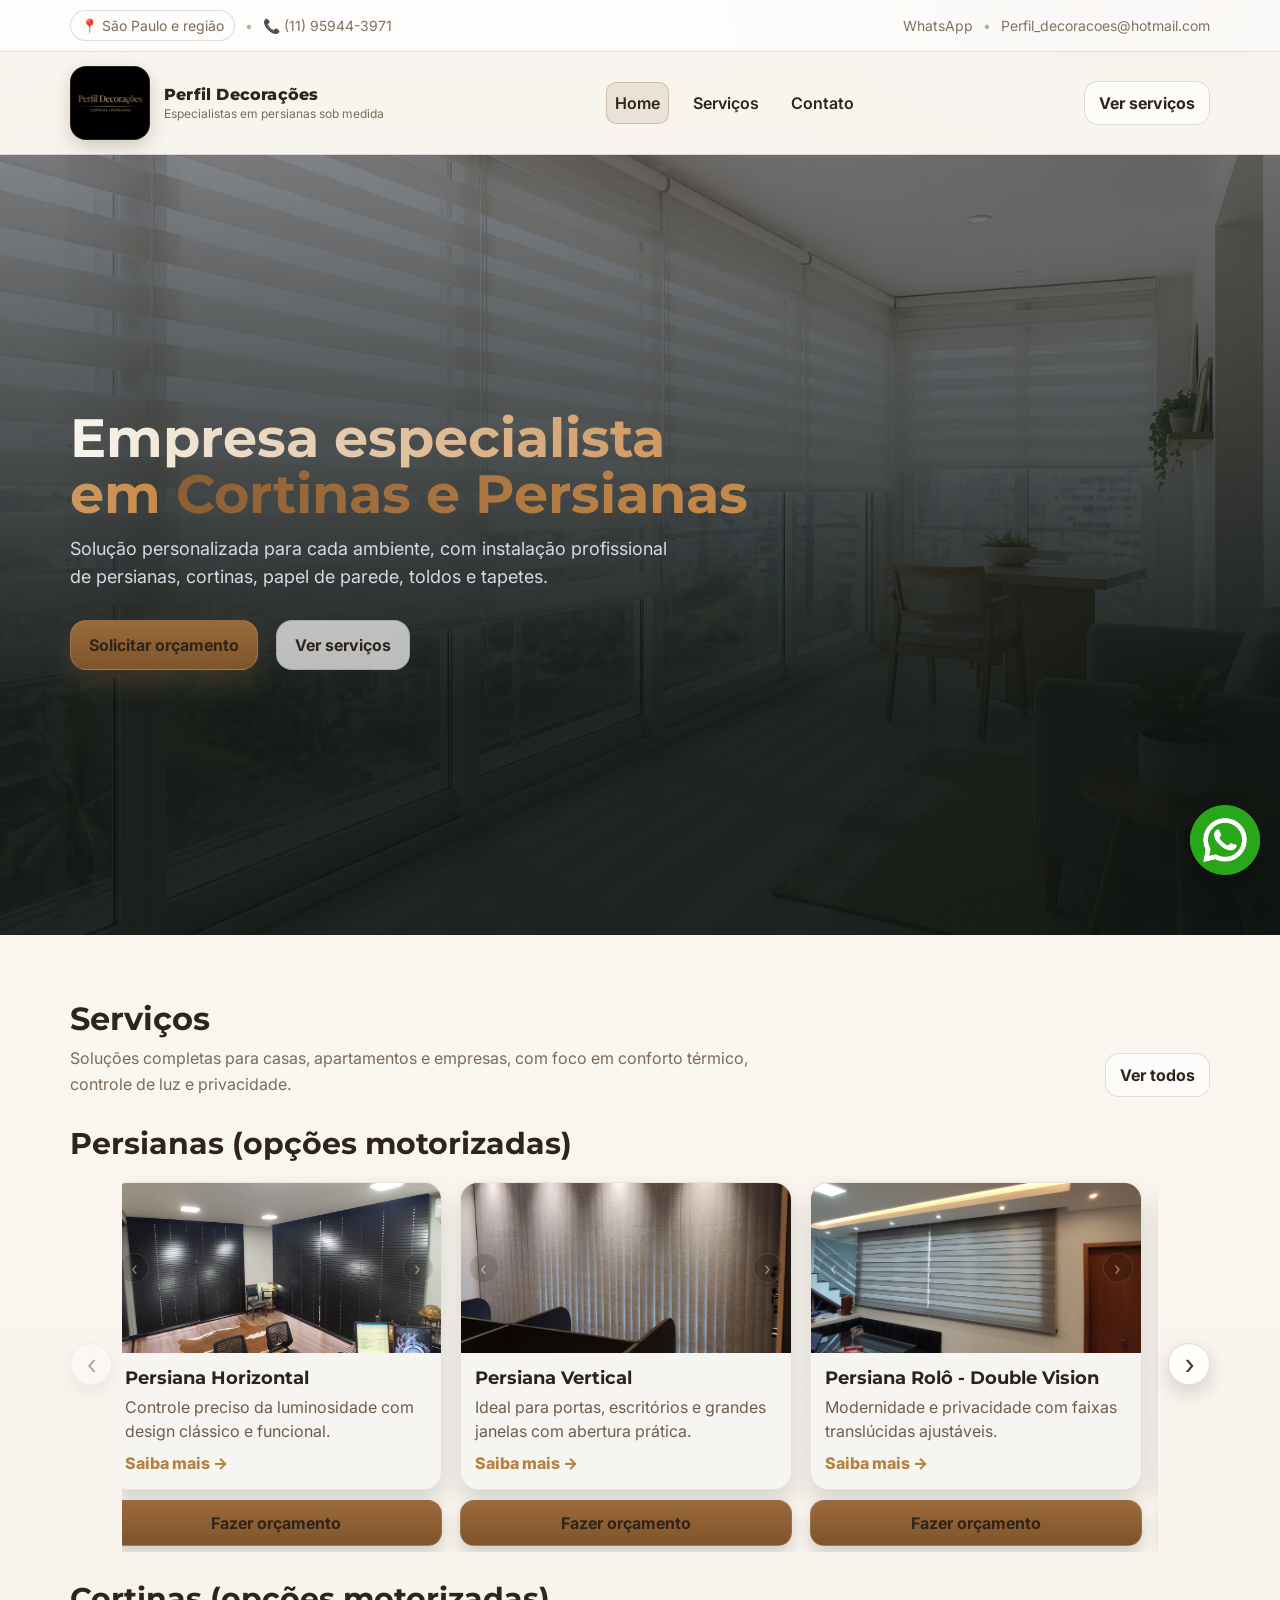
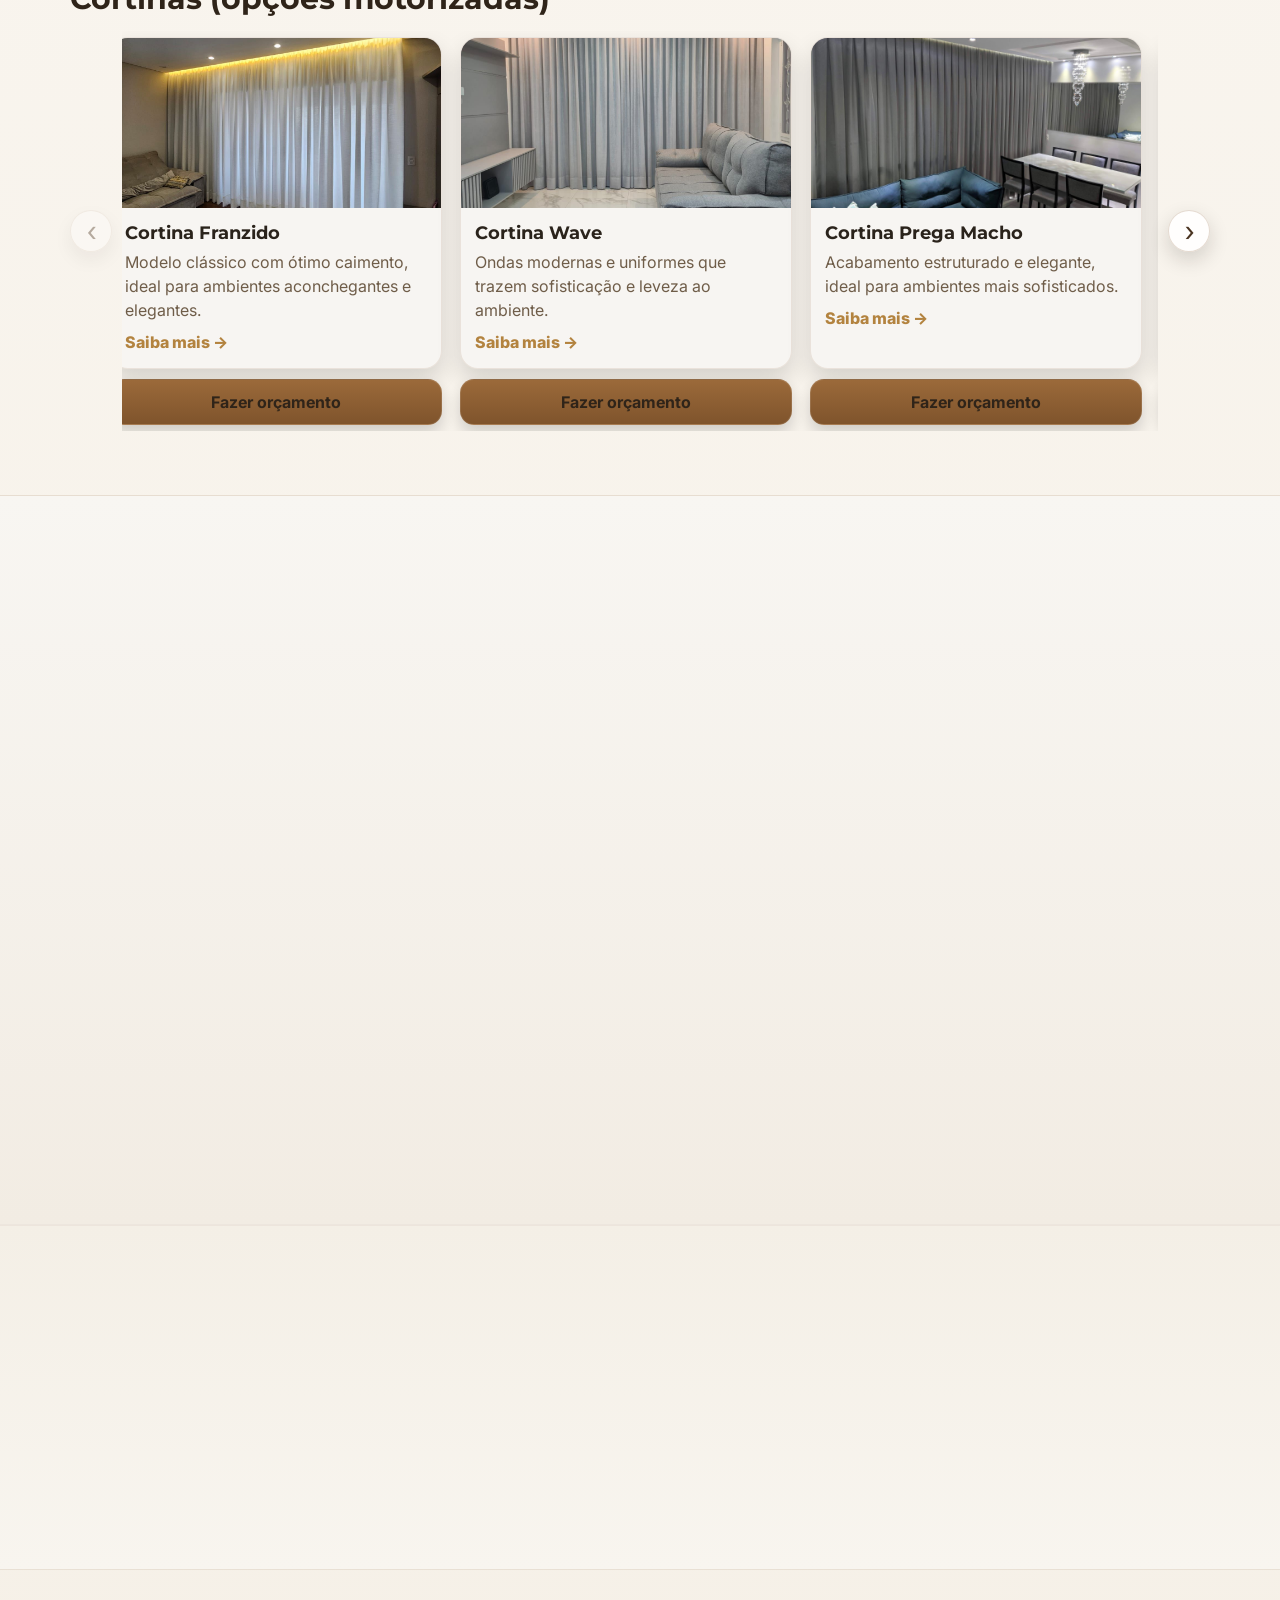
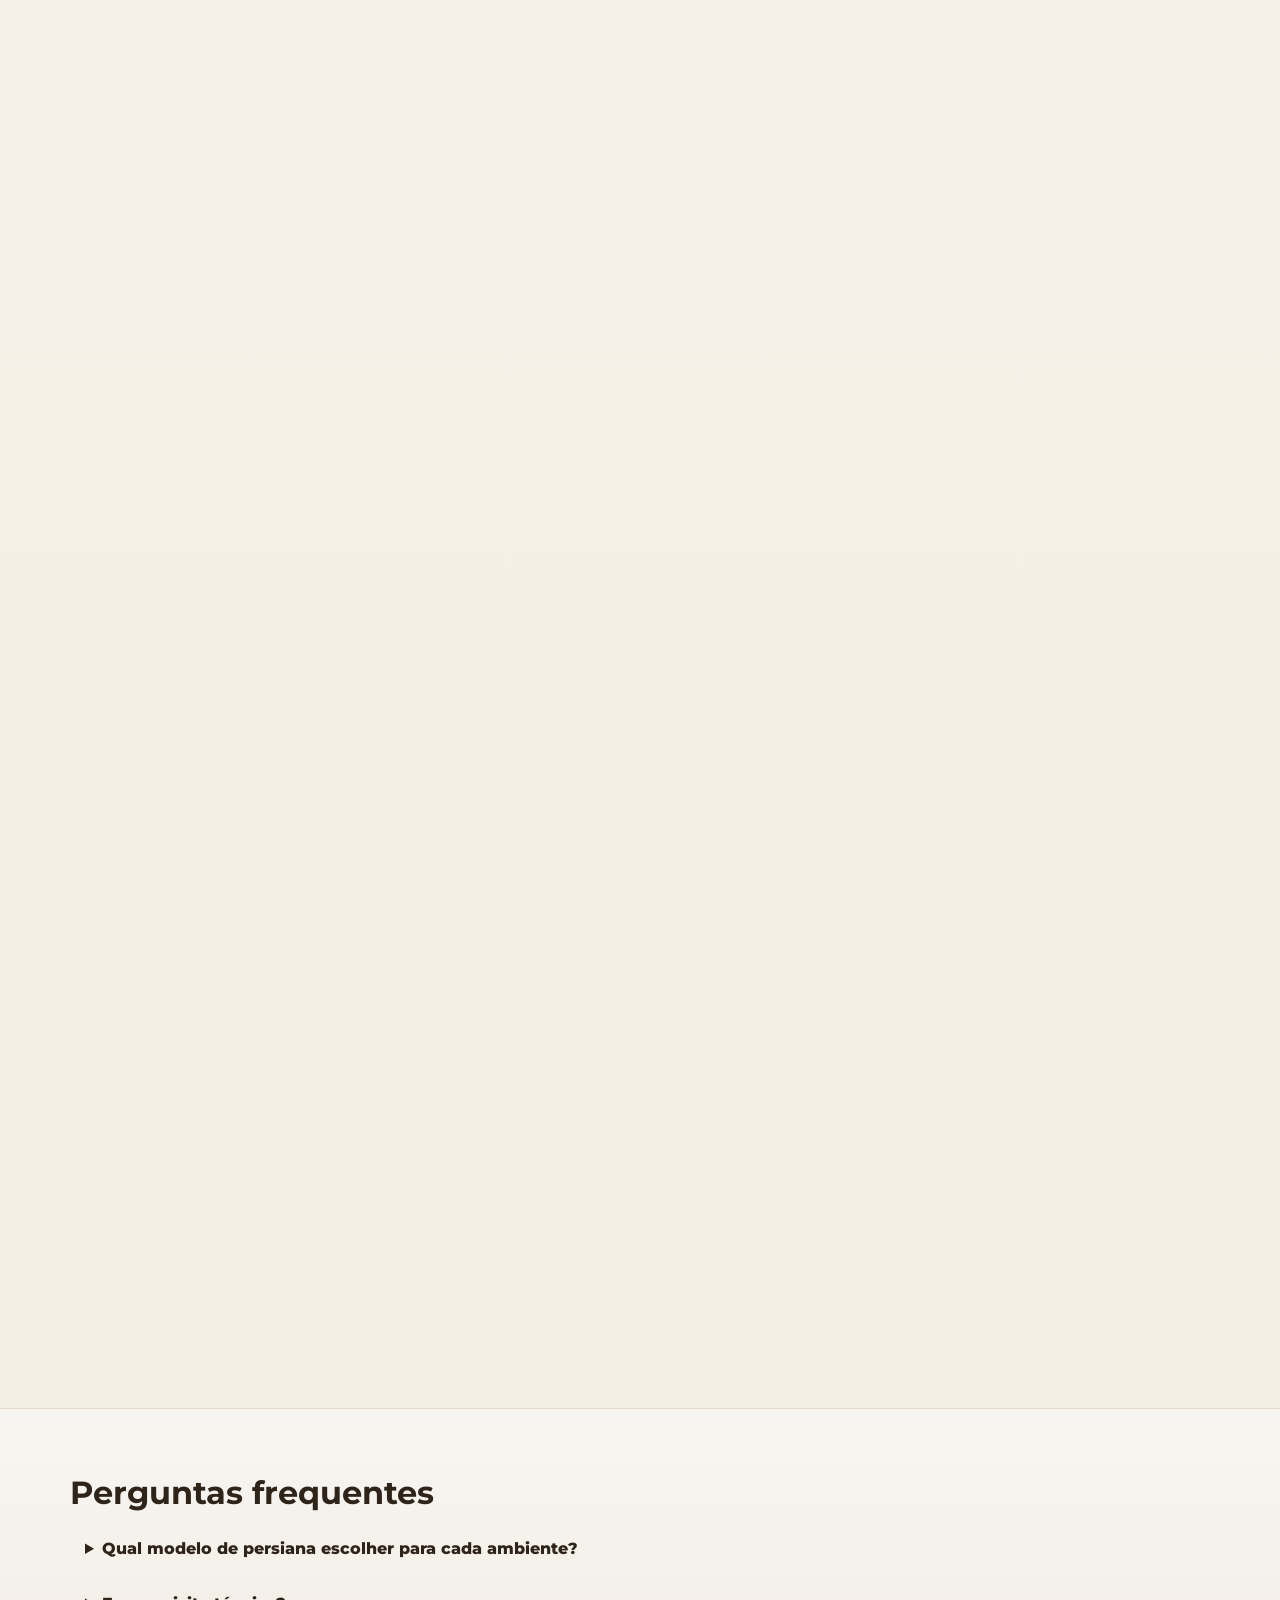
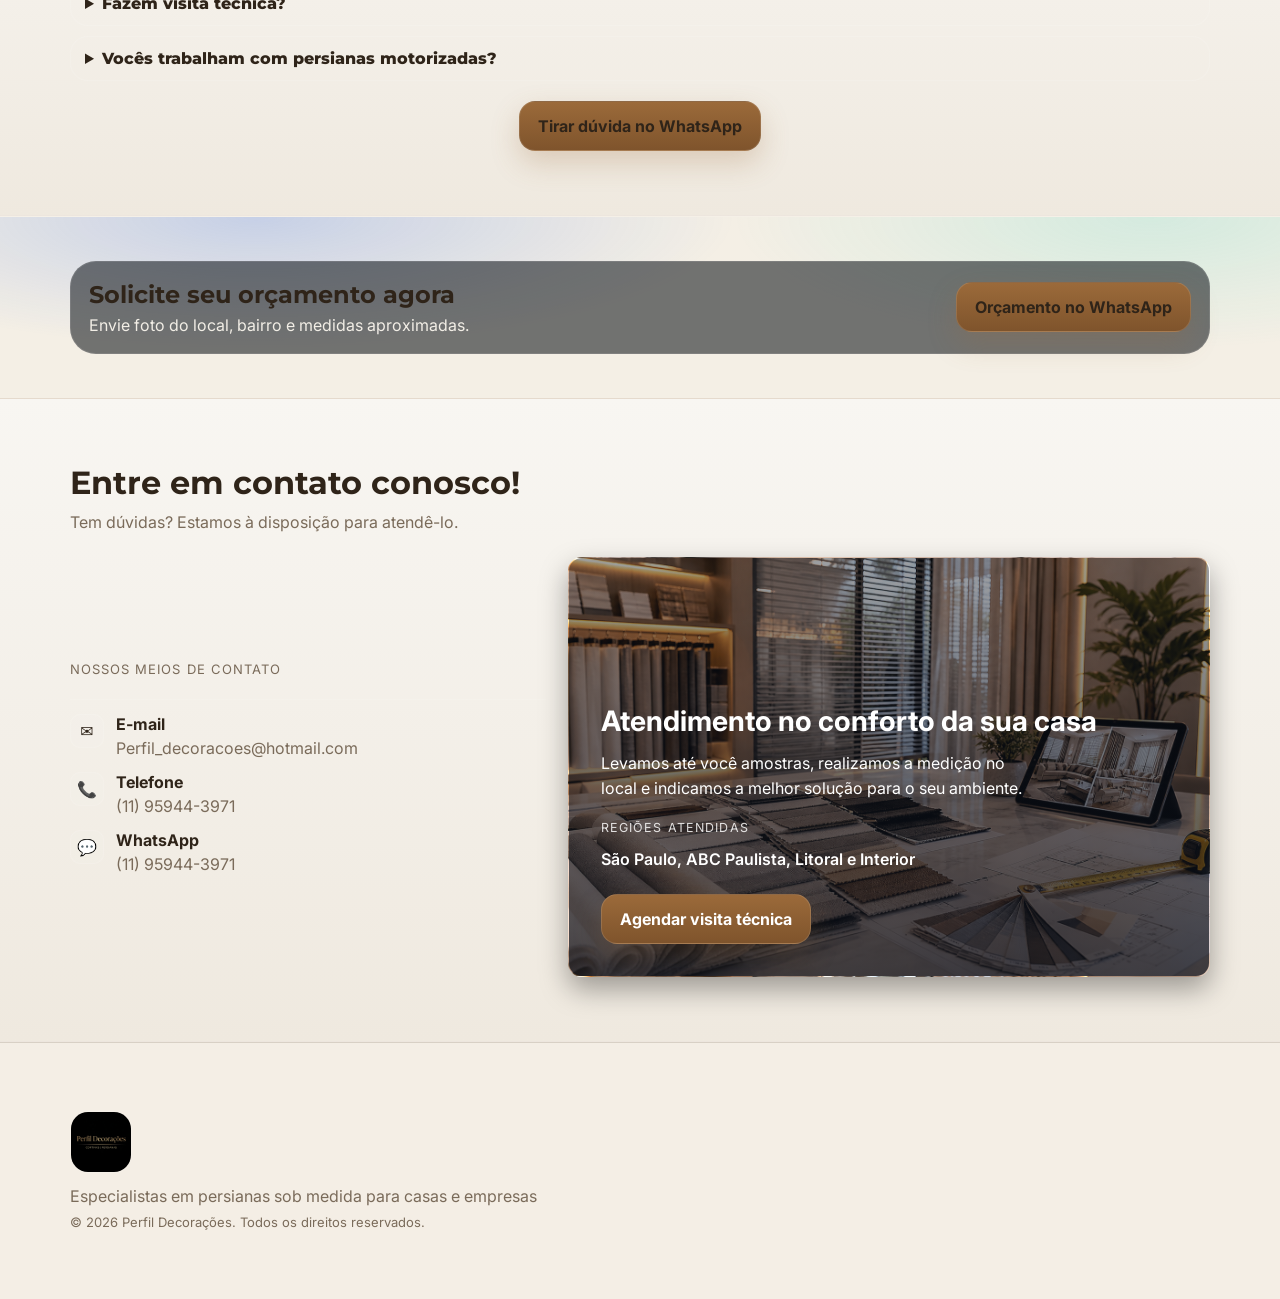
==== index.html @ 0f389e8c "dwadaw" ====
<!doctype html>
<html lang="pt-BR">
  <head>
    <meta charset="utf-8" />
    <meta name="viewport" content="width=device-width,initial-scale=1" />
    <meta
      name="description"
      content="Perfil Decorações - Persianas sob medida para residências e empresas: rolô, romana, horizontal, painel e blackout."
    />
    <title>Perfil Decorações | Especialistas em persianas sob medida</title>

    <link rel="preconnect" href="https://fonts.googleapis.com" />
    <link rel="preconnect" href="https://fonts.gstatic.com" crossorigin />
    <link
      href="https://fonts.googleapis.com/css2?family=Inter:wght@400;500;600;700&amp;family=Montserrat:wght@600;700;800&amp;display=swap"
      rel="stylesheet"
    />

    <link rel="stylesheet" href="css/style.css" />
    <script defer src="js/main.js"></script>

    <!-- Google Tag Manager -->
    <script>
      (function (w, d, s, l, i) {
        w[l] = w[l] || [];
        w[l].push({ 'gtm.start': new Date().getTime(), event: 'gtm.js' });
        var f = d.getElementsByTagName(s)[0],
          j = d.createElement(s),
          dl = l != 'dataLayer' ? '&l=' + l : '';
        j.async = true;
        j.src = 'https://www.googletagmanager.com/gtm.js?id=' + i + dl;
        f.parentNode.insertBefore(j, f);
      })(window, document, 'script', 'dataLayer', 'GTM-PGSCNTB2');
    </script>
    <!-- End Google Tag Manager -->
  </head>

  <body>
    <!-- Google Tag Manager (noscript) -->
    <noscript
      ><iframe
        src="https://www.googletagmanager.com/ns.html?id=GTM-PGSCNTB2"
        height="0"
        width="0"
        style="display: none; visibility: hidden"
      ></iframe
    ></noscript>
    <!-- End Google Tag Manager (noscript) -->

    <!-- Top Bar -->
    <div class="topbar">
      <div class="container topbar__inner">
        <div class="topbar__left">
          <span class="pill">📍 São Paulo e região</span>
          <span class="topbar__sep">•</span>
          <a class="topbar__link" href="tel:+5511959443971">📞 (11) 95944-3971 </a>
        </div>

        <div class="topbar__right">
          <a
            class="topbar__link"
            target="_blank"
            rel="noopener"
            href="https://wa.me/5511959443971?text=Ol%C3%A1!%20Quero%20um%20or%C3%A7amento."
            >WhatsApp</a
          >
          <span class="topbar__sep">•</span>
          <a class="topbar__link" href="mailto:Perfil_decoracoes@hotmail.com"
            >Perfil_decoracoes@hotmail.com</a
          >
        </div>
      </div>
    </div>

    <!-- Header -->
    <header class="header" data-header>
      <div class="container header__inner">
        <a class="brand" href="index.html" aria-label="Perfil Decorações - Página inicial">
          <img class="brand__logo" src="img/logo.jpeg" alt="Logo Perfil Decorações" />
          <div class="brand__text">
            <span class="brand__name">Perfil Decorações</span>
            <span class="brand__tag">Especialistas em persianas sob medida</span>
          </div>
        </a>

        <nav class="nav" data-nav>
          <a class="nav__link is-active" href="index.html">Home</a>
          <a class="nav__link" href="servicos.html">Serviços</a>
          <a class="nav__link" href="contato.html">Contato</a>
        </nav>

        <div class="header__actions">
          <a class="btn btn--ghost" href="servicos.html">Ver serviços</a>

          <button
            class="menuBtn"
            data-menu-btn
            aria-label="Abrir menu"
            aria-expanded="false"
            aria-controls="mobileMenu"
          >
            <span class="menuBtn__bar"></span>
            <span class="menuBtn__bar"></span>
            <span class="menuBtn__bar"></span>
          </button>
        </div>
      </div>

      <!-- Mobile Menu -->
      <div class="mobileMenu" id="mobileMenu" data-mobile-menu>
        <div class="mobileMenu__inner container">
          <a class="mobileMenu__link is-active" href="index.html">Home</a>
          <a class="mobileMenu__link" href="servicos.html">Serviços</a>
          <a class="mobileMenu__link" href="contato.html">Contato</a>
        </div>
      </div>
    </header>

    <!-- Hero -->
    <main>
      <section class="hero" style="--hero-image: url('../img/hero.png')">
        <div class="container hero__inner">
          <div class="hero__content reveal">
            <h1 class="hero__title">
              <span class="accent-text">Empresa especialista em</span>
              <span class="accent"> Cortinas e Persianas</span>
            </h1>

            <p class="hero__subtitle">
              Solução personalizada para cada ambiente, com instalação profissional de persianas,
              cortinas, papel de parede, toldos e tapetes.
            </p>

            <div class="hero__cta">
              <a
                class="btn btn--primary btn--lg"
                target="_blank"
                rel="noopener"
                href="https://wa.me/5511959443971?text=Ol%C3%A1!%20Quero%20um%20or%C3%A7amento."
              >
                Solicitar orçamento
              </a>
              <a class="btn btn--ghost btn--lg" href="#servicos">Ver serviços</a>
            </div>
          </div>
        </div>
      </section>

      <!-- Serviços -->
      <section class="section" id="servicos">
        <div class="container">
          <div class="section__head">
            <div>
              <h2 class="section__title reveal">Serviços</h2>
              <p class="section__subtitle reveal">
                Soluções completas para casas, apartamentos e empresas, com foco em conforto
                térmico, controle de luz e privacidade.
              </p>
            </div>
            <a class="btn btn--ghost reveal" href="servicos.html">Ver todos</a>
          </div>

          <div class="servicesShowcase">
            <div class="serviceCarousel reveal" data-carousel>
              <div class="serviceCarousel__head">
                <h3 class="serviceCarousel__title">Persianas (opções motorizadas)</h3>
              </div>

              <div class="serviceCarousel__frame">
                <button
                  class="serviceCarousel__nav is-prev"
                  type="button"
                  data-carousel-prev
                  aria-label="Ver persiana anterior"
                >
                  ‹
                </button>

                <div class="serviceCarousel__viewport" data-carousel-viewport>
                  <div class="serviceCarousel__track" data-carousel-track>
                    <article class="serviceSlide">
                      <a class="serviceCard" href="servicos.html#horizontal">
                        <div
                          class="serviceCard__media serviceCard__media--switch"
                          data-service-media
                        >
                          <img
                            class="serviceCard__img is-active"
                            src="img/persiana/persiana_fechada_1.jpeg"
                            alt="Persiana Horizontal"
                            loading="lazy"
                          />
                          <img
                            class="serviceCard__img"
                            src="img/persiana/persiana_aberta_1.jpeg"
                            alt="Persiana Horizontal aberta"
                            loading="lazy"
                          />
                          <span
                            class="serviceCard__arrow is-prev"
                            data-service-prev
                            role="button"
                            tabindex="0"
                            >‹</span
                          >
                          <span
                            class="serviceCard__arrow is-next"
                            data-service-next
                            role="button"
                            tabindex="0"
                            >›</span
                          >
                        </div>
                        <div class="serviceCard__body">
                          <h3>Persiana Horizontal</h3>
                          <p>Controle preciso da luminosidade com design clássico e funcional.</p>
                          <span class="serviceCard__cta">Saiba mais →</span>
                        </div>
                      </a>
                      <a
                        rel="noopener"
                        class="btn btn--primary serviceCard__budget"
                        target="_blank"
                        href="https://wa.me/5511959443971"
                      >
                        Fazer orçamento
                      </a>
                    </article>
                    <article class="serviceSlide">
                      <a class="serviceCard" href="servicos.html#vertical">
                        <div
                          class="serviceCard__media serviceCard__media--switch"
                          data-service-media
                        >
                          <img
                            class="serviceCard__img is-active"
                            src="img/persiana/persiana_fechada_2.jpeg"
                            alt="Persiana Vertical"
                            loading="lazy"
                          />
                          <img
                            class="serviceCard__img"
                            src="img/persiana/persiana_aberta_2.jpeg"
                            alt="Persiana Vertical aberta"
                            loading="lazy"
                          />
                          <span
                            class="serviceCard__arrow is-prev"
                            data-service-prev
                            role="button"
                            tabindex="0"
                            >‹</span
                          >
                          <span
                            class="serviceCard__arrow is-next"
                            data-service-next
                            role="button"
                            tabindex="0"
                            >›</span
                          >
                        </div>
                        <div class="serviceCard__body">
                          <h3>Persiana Vertical</h3>
                          <p>
                            Ideal para portas, escritórios e grandes janelas com abertura prática.
                          </p>
                          <span class="serviceCard__cta">Saiba mais →</span>
                        </div>
                      </a>
                      <a
                        rel="noopener"
                        class="btn btn--primary serviceCard__budget"
                        target="_blank"
                        href="https://wa.me/5511959443971"
                      >
                        Fazer orçamento
                      </a>
                    </article>
                    <article class="serviceSlide">
                      <a class="serviceCard" href="servicos.html#doublevision">
                        <div
                          class="serviceCard__media serviceCard__media--switch"
                          data-service-media
                        >
                          <img
                            class="serviceCard__img is-active"
                            src="img/persiana/persiana_fechada_3.jpeg"
                            alt="Persiana Rolô Double Vision"
                            loading="lazy"
                          />
                          <img
                            class="serviceCard__img"
                            src="img/persiana/persiana_aberta_3.jpeg"
                            alt="Persiana Rolô Double Vision aberta"
                            loading="lazy"
                          />
                          <span
                            class="serviceCard__arrow is-prev"
                            data-service-prev
                            role="button"
                            tabindex="0"
                            >‹</span
                          >
                          <span
                            class="serviceCard__arrow is-next"
                            data-service-next
                            role="button"
                            tabindex="0"
                            >›</span
                          >
                        </div>
                        <div class="serviceCard__body">
                          <h3>Persiana Rolô - Double Vision</h3>
                          <p>Modernidade e privacidade com faixas translúcidas ajustáveis.</p>
                          <span class="serviceCard__cta">Saiba mais →</span>
                        </div>
                      </a>
                      <a
                        rel="noopener"
                        class="btn btn--primary serviceCard__budget"
                        target="_blank"
                        href="https://wa.me/5511959443971"
                      >
                        Fazer orçamento
                      </a>
                    </article>
                    <article class="serviceSlide">
                      <a class="serviceCard" href="servicos.html#painel">
                        <div
                          class="serviceCard__media serviceCard__media--switch"
                          data-service-media
                        >
                          <img
                            class="serviceCard__img is-active"
                            src="img/persiana/persiana_fechada_4.jpeg"
                            alt="Persiana Painel"
                            loading="lazy"
                          />
                          <img
                            class="serviceCard__img"
                            src="img/persiana/persiana_aberta_4.jpeg"
                            alt="Persiana Painel aberta"
                            loading="lazy"
                          />
                          <span
                            class="serviceCard__arrow is-prev"
                            data-service-prev
                            role="button"
                            tabindex="0"
                            >‹</span
                          >
                          <span
                            class="serviceCard__arrow is-next"
                            data-service-next
                            role="button"
                            tabindex="0"
                            >›</span
                          >
                        </div>
                        <div class="serviceCard__body">
                          <h3>Persianas Painel</h3>
                          <p>Solução elegante para portas de vidro e ambientes amplos.</p>
                          <span class="serviceCard__cta">Saiba mais →</span>
                        </div>
                      </a>
                      <a
                        rel="noopener"
                        class="btn btn--primary serviceCard__budget"
                        target="_blank"
                        href="https://wa.me/5511959443971"
                      >
                        Fazer orçamento
                      </a>
                    </article>
                    <article class="serviceSlide">
                      <a class="serviceCard" href="servicos.html#romana">
                        <div
                          class="serviceCard__media serviceCard__media--switch"
                          data-service-media
                        >
                          <img
                            class="serviceCard__img is-active"
                            src="img/persiana/persiana_fechada_5.jpeg"
                            alt="Persiana Romana"
                            loading="lazy"
                          />
                          <img
                            class="serviceCard__img"
                            src="img/persiana/persiana_aberta_5.jpeg"
                            alt="Persiana Romana aberta"
                            loading="lazy"
                          />
                          <span
                            class="serviceCard__arrow is-prev"
                            data-service-prev
                            role="button"
                            tabindex="0"
                            >‹</span
                          >
                          <span
                            class="serviceCard__arrow is-next"
                            data-service-next
                            role="button"
                            tabindex="0"
                            >›</span
                          >
                        </div>
                        <div class="serviceCard__body">
                          <h3>Persiana Romana</h3>
                          <p>Sofisticação e acabamento refinado para salas e quartos.</p>
                          <span class="serviceCard__cta">Saiba mais →</span>
                        </div>
                      </a>
                      <a
                        rel="noopener"
                        class="btn btn--primary serviceCard__budget"
                        target="_blank"
                        href="https://wa.me/5511959443971"
                      >
                        Fazer orçamento
                      </a>
                    </article>
                    <article class="serviceSlide">
                      <a class="serviceCard" href="servicos.html#translucida">
                        <div
                          class="serviceCard__media serviceCard__media--switch"
                          data-service-media
                        >
                          <img
                            class="serviceCard__img is-active"
                            src="img/persiana/persiana_fechada_6.jpeg"
                            alt="Persiana Rolô Translúcida"
                            loading="lazy"
                          />
                          <img
                            class="serviceCard__img"
                            src="img/persiana/persiana_aberta_6.jpeg"
                            alt="Persiana Rolô Translúcida aberta"
                            loading="lazy"
                          />
                          <span
                            class="serviceCard__arrow is-prev"
                            data-service-prev
                            role="button"
                            tabindex="0"
                            >‹</span
                          >
                          <span
                            class="serviceCard__arrow is-next"
                            data-service-next
                            role="button"
                            tabindex="0"
                            >›</span
                          >
                        </div>
                        <div class="serviceCard__body">
                          <h3>Persianas Rolô Translúcida</h3>
                          <p>Entrada suave de luz natural com conforto e proteção visual.</p>
                          <span class="serviceCard__cta">Saiba mais →</span>
                        </div>
                      </a>
                      <a
                        rel="noopener"
                        class="btn btn--primary serviceCard__budget"
                        target="_blank"
                        href="https://wa.me/5511959443971"
                      >
                        Fazer orçamento
                      </a>
                    </article>
                  </div>
                </div>

                <button
                  class="serviceCarousel__nav is-next"
                  type="button"
                  data-carousel-next
                  aria-label="Ver próxima persiana"
                >
                  ›
                </button>
              </div>
            </div>

            <div class="serviceCarousel reveal" data-carousel>
              <div class="serviceCarousel__head">
                <h3 class="serviceCarousel__title">Cortinas (opções motorizadas)</h3>
              </div>

              <div class="serviceCarousel__frame">
                <button
                  class="serviceCarousel__nav is-prev"
                  type="button"
                  data-carousel-prev
                  aria-label="Ver cortina anterior"
                >
                  ‹
                </button>

                <div class="serviceCarousel__viewport" data-carousel-viewport>
                  <div class="serviceCarousel__track" data-carousel-track>
                    <!-- FRANZIDO -->
                    <article class="serviceSlide">
                      <a class="serviceCard" href="servicos.html#franzido">
                        <div
                          class="serviceCard__media serviceCard__media--switch"
                          data-service-media
                        >
                          <img
                            class="serviceCard__img is-active"
                            src="img/cortinas/cortina_aberta1.jpeg"
                            alt="Cortina Franzido"
                            loading="lazy"
                          />
                          <img
                            class="serviceCard__img"
                            src="img/cortinas/cortina_fechada1.jpeg"
                            alt="Cortina Franzido fechada"
                            loading="lazy"
                          />
                        </div>
                        <div class="serviceCard__body">
                          <h3>Cortina Franzido</h3>
                          <p>
                            Modelo clássico com ótimo caimento, ideal para ambientes aconchegantes e
                            elegantes.
                          </p>
                          <span class="serviceCard__cta">Saiba mais →</span>
                        </div>
                      </a>
                      <a
                        rel="noopener"
                        class="btn btn--primary serviceCard__budget"
                        target="_blank"
                        href="https://wa.me/5511959443971"
                      >
                        Fazer orçamento
                      </a>
                    </article>

                    <!-- WAVE -->
                    <article class="serviceSlide">
                      <a class="serviceCard" href="servicos.html#wave">
                        <div
                          class="serviceCard__media serviceCard__media--switch"
                          data-service-media
                        >
                          <img
                            class="serviceCard__img is-active"
                            src="img/cortinas/cortina_aberta2.jpeg"
                            alt="Cortina Wave"
                            loading="lazy"
                          />
                          <img
                            class="serviceCard__img"
                            src="img/cortinas/cortina_fechada2.jpeg"
                            alt="Cortina Wave fechada"
                            loading="lazy"
                          />
                        </div>
                        <div class="serviceCard__body">
                          <h3>Cortina Wave</h3>
                          <p>
                            Ondas modernas e uniformes que trazem sofisticação e leveza ao ambiente.
                          </p>
                          <span class="serviceCard__cta">Saiba mais →</span>
                        </div>
                      </a>
                      <a
                        rel="noopener"
                        class="btn btn--primary serviceCard__budget"
                        target="_blank"
                        href="https://wa.me/5511959443971"
                      >
                        Fazer orçamento
                      </a>
                    </article>

                    <!-- PREGA MACHO -->
                    <article class="serviceSlide">
                      <a class="serviceCard" href="servicos.html#prega-macho">
                        <div
                          class="serviceCard__media serviceCard__media--switch"
                          data-service-media
                        >
                          <img
                            class="serviceCard__img is-active"
                            src="img/cortinas/cortina_aberta3.jpeg"
                            alt="Cortina Prega Macho"
                            loading="lazy"
                          />
                          <img
                            class="serviceCard__img"
                            src="img/cortinas/cortina_fechada3.jpeg"
                            alt="Cortina Prega Macho fechada"
                            loading="lazy"
                          />
                        </div>
                        <div class="serviceCard__body">
                          <h3>Cortina Prega Macho</h3>
                          <p>
                            Acabamento estruturado e elegante, ideal para ambientes mais
                            sofisticados.
                          </p>
                          <span class="serviceCard__cta">Saiba mais →</span>
                        </div>
                      </a>
                      <a
                        rel="noopener"
                        class="btn btn--primary serviceCard__budget"
                        target="_blank"
                        href="https://wa.me/5511959443971"
                      >
                        Fazer orçamento
                      </a>
                    </article>

                    <!-- VARÃO -->
                    <article class="serviceSlide">
                      <a class="serviceCard" href="servicos.html#varao">
                        <div
                          class="serviceCard__media serviceCard__media--switch"
                          data-service-media
                        >
                          <img
                            class="serviceCard__img is-active"
                            src="img/cortinas/cortina_aberta4.jpeg"
                            alt="Cortina Varão"
                            loading="lazy"
                          />
                          <img
                            class="serviceCard__img"
                            src="img/cortinas/cortina_fechada4.jpeg"
                            alt="Cortina Varão fechada"
                            loading="lazy"
                          />
                        </div>
                        <div class="serviceCard__body">
                          <h3>Cortina Varão</h3>
                          <p>
                            Praticidade e estilo com instalação simples, ideal para diversos
                            ambientes.
                          </p>
                          <span class="serviceCard__cta">Saiba mais →</span>
                        </div>
                      </a>
                      <a
                        rel="noopener"
                        class="btn btn--primary serviceCard__budget"
                        target="_blank"
                        href="https://wa.me/5511959443971"
                      >
                        Fazer orçamento
                      </a>
                    </article>
                  </div>
                </div>

                <button
                  class="serviceCarousel__nav is-next"
                  type="button"
                  data-carousel-next
                  aria-label="Ver próxima cortina"
                >
                  ›
                </button>
              </div>
            </div>
          </div>
        </div>
      </section>

      <!-- Sobre Nós -->
      <section class="section section--soft aboutUs" id="sobre">
        <div class="container">
          <div class="aboutUs__grid">
            <div class="aboutUs__text">
              <h2 class="aboutUs__title reveal">Sobre a Perfil Decorações</h2>
              <span class="aboutUs__line reveal"></span>

              <p class="aboutUs__paragraph reveal">
                A Perfil Decorações é uma empresa consolidada no mercado, com mais de 30 anos de
                experiência transformando ambientes e realizando sonhos. Ao longo dessa trajetória,
                já são mais de 12 mil clientes atendidos, sempre com foco na qualidade, bom gosto e
                satisfação em cada projeto.
              </p>
              <p class="aboutUs__paragraph reveal">
                Atuando em toda a região do ABC e Grande São Paulo, a Perfil Decorações se destaca
                por oferecer soluções completas para deixar cada espaço mais bonito, confortável e
                aconchegante. Trabalhamos com uma linha variada de produtos, incluindo persianas,
                cortinas, papel de parede e tapetes, sempre acompanhando as tendências e priorizando
                materiais de alta qualidade.
              </p>
              <p class="aboutUs__paragraph reveal">
                Mais do que decorar, nosso objetivo é valorizar cada ambiente, respeitando o estilo
                e a necessidade de cada cliente. Aqui, cada detalhe faz a diferença do atendimento
                personalizado à entrega final.
              </p>
              <p class="aboutUs__paragraph reveal">
                Perfil Decorações: transformando ambientes e criando espaços que acolhem.
              </p>
              <div class="aboutUs__badges reveal">
                <span class="aboutUs__badge">✔ Atendimento Especializado</span>
                <span class="aboutUs__badge">✔ Instalação Profissional</span>
                <span class="aboutUs__badge">✔ Sob Medida</span>
                <span class="aboutUs__badge">✔ Alta Durabilidade</span>
              </div>
            </div>

            <div class="aboutUs__mediaWrap reveal reveal--right">
              <img
                class="aboutUs__media"
                src="img/sobre-nos.png"
                alt="Ambiente sofisticado com persianas sob medida"
                loading="lazy"
              />
            </div>
          </div>
        </div>
      </section>

      <!-- Faixa de métricas -->
      <section class="section metricsBand">
        <div class="container">
          <div class="metricsBand__grid">
            <article class="metricCard reveal">
              <span class="metricCard__icon" aria-hidden="true">👥</span>
              <strong class="metricCard__value" data-count="12000">+0</strong>
              <p class="metricCard__label">Clientes Atendidos</p>
            </article>

            <article class="metricCard reveal">
              <span class="metricCard__icon" aria-hidden="true">🏅</span>
              <strong class="metricCard__value" data-count="30">+0</strong>
              <p class="metricCard__label">Anos no Mercado</p>
            </article>

            <article class="metricCard reveal">
              <span class="metricCard__icon" aria-hidden="true">📍</span>
              <strong class="metricCard__value" data-count="4">+0</strong>
              <p class="metricCard__label">Regiões Atendidas</p>
              <small class="metricCard__legend"
                >ABC Paulista • São Paulo • Litoral • Interior</small
              >
            </article>

            <article class="metricCard reveal">
              <span class="metricCard__icon" aria-hidden="true">⭐</span>
              <strong class="metricCard__value" data-count="100" data-suffix="%">+0%</strong>
              <p class="metricCard__label">Foco na Satisfação</p>
            </article>
          </div>
        </div>
      </section>

      <!-- Projetos (preview) -->
      <div class="otherServicesWrap reveal">
        <span class="otherServicesWrap__divider" aria-hidden="true"></span>

        <div class="otherServices otherServices--premium">
          <h3 class="otherServices__title">Nossos serviços</h3>

          <p class="otherServices__text">
            Soluções completas e sob medida para transformar seu ambiente com elegância e
            funcionalidade.
          </p>

          <div class="otherServices__grid otherServices__grid--cards">
            <article class="otherServiceCard">
              <span class="otherServiceCard__icon">🪟</span>
              <h4 class="otherServiceCard__title">Persianas</h4>
              <p class="otherServiceCard__desc">
                Controle de luz e privacidade com opções modernas e motorizadas.
              </p>
            </article>

            <article class="otherServiceCard">
              <span class="otherServiceCard__icon">🛋️</span>
              <h4 class="otherServiceCard__title">Cortinas</h4>
              <p class="otherServiceCard__desc">
                Sofisticação e conforto com modelos sob medida para cada ambiente.
              </p>
            </article>

            <article class="otherServiceCard">
              <span class="otherServiceCard__icon">🧶</span>
              <h4 class="otherServiceCard__title">Tapetes</h4>
              <p class="otherServiceCard__desc">
                Toque final de aconchego e estilo para salas e quartos.
              </p>
            </article>

            <article class="otherServiceCard">
              <span class="otherServiceCard__icon">🧱</span>
              <h4 class="otherServiceCard__title">Papel de parede</h4>
              <p class="otherServiceCard__desc">
                Acabamento sofisticado com instalação profissional.
              </p>
            </article>

            <article class="otherServiceCard">
              <span class="otherServiceCard__icon">🛏️</span>
              <h4 class="otherServiceCard__title">Cabeceiras</h4>
              <p class="otherServiceCard__desc">
                Design personalizado para quartos mais elegantes e confortáveis.
              </p>
            </article>

            <article class="otherServiceCard">
              <span class="otherServiceCard__icon">☀️</span>
              <h4 class="otherServiceCard__title">Toldos</h4>
              <p class="otherServiceCard__desc">
                Proteção solar com instalação profissional e alta durabilidade.
              </p>
            </article>
          </div>

          <a
            class="btn btn--primary otherServices__cta"
            target="_blank"
            rel="noopener"
            href="https://wa.me/5511959443971?text=Ol%C3%A1!%20Quero%20uma%20proposta."
          >
            Solicitar orçamento
          </a>
        </div>
      </div>

      <!-- Diferenciais -->
      <section class="section">
        <div class="container">
          <div class="split">
            <div class="split__left reveal">
              <h2 class="section__title">Por que escolher a Perfil Decorações?</h2>
              <p class="section__subtitle">
                Cada projeto é pensado para conforto, estética e funcionalidade, com medição técnica
                e instalação profissional.
              </p>

              <div class="checks">
                <div class="check">✔ Projeto sob medida</div>
                <div class="check">✔ Tecidos e materiais de alta durabilidade</div>
                <div class="check">✔ Acionamento manual ou motorizado</div>
                <div class="check">✔ Instalação especializada</div>
                <div class="check">✔ Acabamento e limpeza pós-obra</div>
              </div>

              <div class="ctaRow">
                <a
                  class="btn btn--primary"
                  target="_blank"
                  rel="noopener"
                  href="https://wa.me/5511959443971?text=Ol%C3%A1!%20Quero%20um%20or%C3%A7amento."
                >
                  Pedir orçamento
                </a>
                <a class="btn btn--ghost" href="contato.html">Falar com especialista</a>
              </div>
            </div>

            <div class="split__right reveal">
              <div class="infoCard">
                <h3 class="infoCard__title">Atendimento técnico</h3>
                <p class="infoCard__text">
                  Orientação sobre modelo, tecido, nível de luminosidade e melhor solução para cada
                  ambiente.
                </p>
                <div class="infoCard__grid">
                  <div class="mini">
                    <span class="mini__k">Prazo</span>
                    <span class="mini__v">Conforme projeto</span>
                  </div>
                  <div class="mini">
                    <span class="mini__k">Orçamento</span>
                    <span class="mini__v">Sem compromisso</span>
                  </div>
                  <div class="mini">
                    <span class="mini__k">Região</span>
                    <span class="mini__v">SP</span>
                  </div>
                  <div class="mini">
                    <span class="mini__k">Contato</span>
                    <span class="mini__v">WhatsApp rápido</span>
                  </div>
                </div>
              </div>

              <div class="testimonial reveal">
                <p class="testimonial__quote">
                  “A instalação ficou impecável e a casa ficou muito mais elegante. Recomendo!”
                </p>
                <span class="testimonial__who">Cliente • Projeto residencial</span>
              </div>
            </div>
          </div>
        </div>
      </section>

      <!-- FAQ -->
      <section class="section section--soft">
        <div class="container">
          <h2 class="section__title reveal">Perguntas frequentes</h2>

          <div class="faq">
            <details class="faq__item reveal">
              <summary>Qual modelo de persiana escolher para cada ambiente?</summary>
              <p>
                Depende da necessidade: blackout para quartos, tela solar para salas e modelos
                laváveis para cozinhas. Nós ajudamos na escolha ideal.
              </p>
            </details>

            <details class="faq__item reveal">
              <summary>Fazem visita técnica?</summary>
              <p>
                Sim. A visita técnica ajuda a confirmar medidas, checar estrutura e definir a
                solução ideal.
              </p>
            </details>

            <details class="faq__item reveal">
              <summary>Vocês trabalham com persianas motorizadas?</summary>
              <p>
                Sim. Trabalhamos com opções motorizadas e integração com controle remoto e automação
                residencial.
              </p>
            </details>
          </div>

          <div class="center reveal">
            <a
              class="btn btn--primary btn--lg"
              target="_blank"
              rel="noopener"
              href="https://api.whatsapp.com/send/?phone=5511959443971&amp;text=Ol%C3%A1%21+Tenho+uma+d%C3%BAvida.&amp;type=phone_number&amp;app_absent=0"
            >
              Tirar dúvida no WhatsApp
            </a>
          </div>
        </div>
      </section>

      <!-- CTA final -->
      <section class="ctaBand">
        <div class="container ctaBand__inner reveal">
          <div>
            <h2 class="ctaBand__title">Solicite seu orçamento agora</h2>
            <p class="ctaBand__text">Envie foto do local, bairro e medidas aproximadas.</p>
          </div>
          <a
            class="btn btn--primary btn--lg"
            target="_blank"
            rel="noopener"
            href="https://wa.me/5511959443971?text=Ol%C3%A1!%20Quero%20um%20or%C3%A7amento."
          >
            Orçamento no WhatsApp
          </a>
        </div>
      </section>
    </main>

    <!-- Maps -->
    <section class="section section--soft" id="localizacao">
      <div class="container">
        <div class="section__head">
          <div>
            <h2 class="section__title reveal">Entre em contato conosco!</h2>
            <p class="section__subtitle reveal">
              Tem dúvidas? Estamos à disposição para atendê-lo.
            </p>
          </div>
        </div>

        <div class="contactMap">
          <!-- LADO ESQUERDO (informações) -->
          <div class="contactInfo reveal">
            <div class="contactInfo__top">Nossos meios de contato</div>

            <div class="contactInfo__list">
              <div class="contactRow">
                <div class="contactRow__icon" aria-hidden="true">✉️</div>
                <div class="contactRow__text">
                  <div class="contactRow__title">E-mail</div>
                  <a class="contactRow__link" href="mailto:Perfil_decoracoes@hotmail.com">
                    Perfil_decoracoes@hotmail.com
                  </a>
                </div>
              </div>

              <div class="contactRow">
                <div class="contactRow__icon" aria-hidden="true">📞</div>
                <div class="contactRow__text">
                  <div class="contactRow__title">Telefone</div>
                  <a class="contactRow__link" href="tel:+5511959443971">(11) 95944-3971 </a>
                </div>
              </div>

              <div class="contactRow">
                <div class="contactRow__icon" aria-hidden="true">💬</div>
                <div class="contactRow__text">
                  <div class="contactRow__title">WhatsApp</div>
                  <a
                    class="contactRow__link"
                    target="_blank"
                    rel="noopener"
                    href="https://wa.me/5511959443971?text=Ol%C3%A1!%20Quero%20um%20or%C3%A7amento."
                  >
                    (11) 95944-3971
                  </a>
                </div>
              </div>
            </div>
          </div>

          <!-- LADO DIREITO (atendimento em domicílio) -->
          <div
            class="serviceAreaCard reveal"
            style="--service-area-image: url('../img/contato.png')"
          >
            <div class="serviceAreaCard__overlay"></div>
            <div class="serviceAreaCard__content">
              <h3 class="serviceAreaCard__title">Atendimento no conforto da sua casa</h3>
              <p class="serviceAreaCard__description">
                Levamos até você amostras, realizamos a medição no local e indicamos a melhor
                solução para o seu ambiente.
              </p>
              <div class="serviceAreaCard__regionsLabel">Regiões atendidas</div>
              <p class="serviceAreaCard__regions">São Paulo, ABC Paulista, Litoral e Interior</p>
              <a
                class="btn btn--primary btn--lg serviceAreaCard__button"
                target="_blank"
                rel="noopener"
                href="https://wa.me/5511959443971?text=Ol%C3%A1!%20Quero%20agendar%20uma%20visita%20t%C3%A9cnica."
              >
                Agendar visita técnica
              </a>
            </div>
          </div>
        </div>
      </div>
    </section>

    <!-- Footer -->
    <footer class="footer">
      <div class="container footer__grid footer__inline">
        <div class="footer__brand footer__inlineLeft">
          <img class="footer__logo" src="img/logo.jpeg " alt="Logo Perfil Decorações" />
          <div class="footer__brandText">
            <p class="footer__text">Especialistas em persianas sob medida para casas e empresas</p>
            <small class="footer__copy">
              © 2026 Perfil Decorações. Todos os direitos reservados.
            </small>
          </div>
        </div>
      </div>
    </footer>

    <!-- Floating WhatsApp -->
    <a
      class="wppFloat"
      target="_blank"
      rel="noopener"
      href="https://wa.me/5511959443971"
      aria-label="WhatsApp"
    >
      <img src="img/whatsapp.png" alt="WhatsApp" class="whatsapp-icon" />
    </a>

    <!-- Lightbox -->
    <div class="lightbox" data-lightbox-root aria-hidden="true">
      <button class="lightbox__close" data-lightbox-close aria-label="Fechar">×</button>
      <img class="lightbox__img" data-lightbox-img alt="" />
      <p class="lightbox__caption" data-lightbox-caption></p>
    </div>
  </body>
</html>
---- css/style.css ----
:root {
  --bg: #f8f5ef;
  --surface: #ffffff;
  --surface-2: #f2eee6;
  --soft: #f7f3ea;
  --text: #2f2419;
  --muted: #7a6b5a;
  --line: rgba(70, 50, 32, 0.16);
  --shadow: 0 16px 40px rgba(68, 45, 22, 0.12);
  --radius: 18px;
  --radius-lg: 26px;

  /* combine com a logo (azul escuro + branco) */
  --accent: #c78b4a; /* caramelo */
  --accent-2: #8b5e34; /* marrom */
  --btn: #9b6a3a; /* marrom CTA */
  --btnHover: #7f542c;

  --fontTitle: 'Montserrat', system-ui, -apple-system, Segoe UI, Roboto, Arial, sans-serif;
  --fontBody: 'Inter', system-ui, -apple-system, Segoe UI, Roboto, Arial, sans-serif;

  --container: 1140px;
}

* {
  box-sizing: border-box;
}
html {
  scroll-behavior: smooth;
}
body {
  margin: 0;
  font-family: var(--fontBody);
  color: var(--text);
  background:
    radial-gradient(1000px 400px at 15% 10%, rgba(199, 139, 74, 0.14), transparent 60%),
    radial-gradient(800px 360px at 90% 0%, rgba(139, 94, 52, 0.1), transparent 55%),
    linear-gradient(180deg, #fbf8f3 0%, #f4eee4 70%);
  min-height: 100vh;
}

a {
  color: inherit;
  text-decoration: none;
}
img {
  max-width: 100%;
  display: block;
}
button {
  font-family: inherit;
  color: inherit;
}
.container {
  width: min(var(--container), calc(100% - 32px));
  margin-inline: auto;
}

/* Topbar */
.topbar {
  background: rgba(255, 255, 255, 0.7);
  border-bottom: 1px solid var(--line);
}
.topbar__inner {
  display: flex;
  align-items: center;
  justify-content: space-between;
  gap: 12px;
  padding: 10px 0;
  font-size: 14px;
  color: var(--muted);
}
.topbar__left,
.topbar__right {
  display: flex;
  align-items: center;
  gap: 10px;
  flex-wrap: wrap;
}
.topbar__sep {
  opacity: 0.55;
}
.topbar__link {
  opacity: 0.95;
}
.topbar__link:hover {
  color: var(--text);
}
.pill {
  display: inline-flex;
  align-items: center;
  gap: 8px;
  padding: 6px 10px;
  border: 1px solid var(--line);
  border-radius: 999px;
  background: rgba(255, 255, 255, 0.03);
}

/* Header */
.header {
  position: sticky;
  top: 0;
  z-index: 50;
  background: rgba(248, 245, 239, 0.92);
  backdrop-filter: blur(10px);
  border-bottom: 1px solid var(--line);
}
.header--compact {
  top: 0;
}
.header__inner {
  display: flex;
  align-items: center;
  justify-content: space-between;
  gap: 18px;
  padding: 14px 0;
}
.brand {
  display: flex;
  align-items: center;
  gap: 14px;
}
.brand__logo {
  width: 80px;
  height: 74px;
  border-radius: 16px;
  object-fit: cover;

  background: #111;
  padding: 0px;

  border: 1px solid rgba(155, 106, 58, 0.18);

  box-shadow:
    0 10px 24px rgba(0, 0, 0, 0.12),
    0 4px 12px rgba(155, 106, 58, 0.12);

  transition:
    transform 0.2s ease,
    box-shadow 0.2s ease;
}

.brand:hover .brand__logo {
  transform: translateY(-2px);
  box-shadow:
    0 14px 28px rgba(0, 0, 0, 0.18),
    0 8px 18px rgba(155, 106, 58, 0.18);
}

.brand__text {
  display: flex;
  flex-direction: column;
  line-height: 1.1;
}
.brand__name {
  font-family: var(--fontTitle);
  font-weight: 800;
  letter-spacing: 0.2px;
}
.brand__tag {
  font-size: 12px;
  color: var(--muted);
  margin-top: 4px;
}

.nav {
  display: flex;
  align-items: center;
  gap: 16px;
}
.nav__link {
  position: relative;
  font-weight: 600;
  color: var(--text);
  padding: 10px 8px;
  border-radius: 10px;
}
.nav__link:hover {
  background: rgba(155, 106, 58, 0.08);
}
.nav__link.is-active {
  background: rgba(155, 106, 58, 0.14);
  border: 1px solid rgba(155, 106, 58, 0.3);
}

.header__actions {
  display: flex;
  align-items: center;
  gap: 10px;
}

/* Buttons */
.btn {
  display: inline-flex;
  align-items: center;
  justify-content: center;
  gap: 10px;
  padding: 11px 14px;
  border-radius: 14px;
  border: 1px solid transparent;
  font-weight: 700;
  transition:
    transform 0.15s ease,
    background 0.15s ease,
    border-color 0.15s ease,
    opacity 0.15s ease;
  cursor: pointer;
  white-space: nowrap;
}
.btn:active {
  transform: translateY(1px);
}
.btn--primary {
  background: linear-gradient(180deg, var(--btn) 0%, var(--btnHover) 100%);
  border-color: rgba(255, 255, 255, 0.12);
  box-shadow: 0 12px 28px rgba(155, 106, 58, 0.25);
}
.btn--primary:hover {
  opacity: 0.95;
}
.btn--ghost {
  background: rgba(255, 255, 255, 0.7);
  border-color: var(--line);
}
.btn--ghost:hover {
  background: rgba(155, 106, 58, 0.12);
}
.btn--lg {
  padding: 14px 18px;
  border-radius: 16px;
}
.btn--block {
  width: 100%;
}

/* Mobile menu button */
.menuBtn {
  display: none;
  width: 46px;
  height: 42px;
  border-radius: 14px;
  border: 1px solid rgba(255, 255, 255, 0.1);
  background: rgba(255, 255, 255, 0.7);
}
.menuBtn__bar {
  display: block;
  width: 20px;
  height: 2px;
  margin: 4px auto;
  background: var(--text);
  border-radius: 2px;
}

/* Mobile Menu */
.mobileMenu {
  display: none;
  border-top: 1px solid var(--line);
  background: rgba(248, 245, 239, 0.97);
  backdrop-filter: blur(10px);
}
.mobileMenu.is-open {
  display: block;
}
.mobileMenu__inner {
  padding: 14px 0 18px;
  display: flex;
  flex-direction: column;
  gap: 8px;
}
.mobileMenu__link {
  padding: 12px 12px;
  border-radius: 14px;
  border: 1px solid rgba(255, 255, 255, 0.08);
  background: rgba(255, 255, 255, 0.03);
  font-weight: 700;
}
.mobileMenu__link.is-active {
  background: rgba(155, 106, 58, 0.14);
  border-color: rgba(37, 99, 235, 0.25);
}
.mobileMenu__cta {
  margin-top: 8px;
}

/* Hero */
.hero {
  position: relative;
  min-height: calc(100vh - 120px);
  display: flex;
  align-items: center;
  overflow: hidden;
  background:
    linear-gradient(180deg, rgba(46, 52, 61, 0.6) 0%, rgba(13, 20, 18, 0.92) 70%),
    var(--hero-image, none);
  background-size: cover;
  background-position: center;
}
.hero__overlay {
  position: absolute;
  inset: 0;
  background:
    radial-gradient(700px 300px at 20% 20%, rgba(96, 165, 250, 0.18), transparent 60%),
    radial-gradient(620px 280px at 80% 0%, rgba(45, 212, 191, 0.14), transparent 55%);
  pointer-events: none;
}
.hero__inner {
  position: relative;
  display: grid;
  grid-template-columns: 1.25fr 0.75fr;
  gap: 22px;
  padding: 54px 0;
}
.hero__title {
  font-family: var(--fontTitle);
  font-size: clamp(34px, 4.2vw, 54px);
  line-height: 1.05;
  margin: 0 0 12px;
}
.accent-text {
  background: linear-gradient(90deg, #F8F5EF, var(--accent));
  -webkit-background-clip: text;
  background-clip: text;
  color: transparent;
}
.accent {
  background: linear-gradient(90deg, var(--accent-2), var(--accent));
  -webkit-background-clip: text;
  background-clip: text;
  color: transparent;
}
.hero__subtitle {
  color: rgba(234, 240, 255, 0.88);
  font-size: 18px;
  line-height: 1.6;
  margin: 0 0 14px;
  max-width: 56ch;
}
.hero__badges {
  display: flex;
  flex-wrap: wrap;
  gap: 10px;
  margin: 18px 0 18px;
}
.badge {
  border: 1px solid rgba(255, 255, 255, 0.1);
  background: rgba(255, 255, 255, 0.7);
  padding: 10px 12px;
  border-radius: 999px;
  font-weight: 700;
  font-size: 14px;
}
.hero__cta {
  display: flex;
  gap: 18px;
  flex-wrap: wrap;
  margin: 28px 0 10px;
}
.hero__note {
  color: var(--muted);
  margin: 10px 0 0;
  font-size: 14px;
}

/* Glass Card */
.glassCard {
  background: rgba(155, 106, 58, 0.08);
  border: 1px solid rgba(255, 255, 255, 0.12);
  border-radius: var(--radius-lg);
  padding: 18px;
  box-shadow: var(--shadow);
}
.glassCard__title {
  margin: 0 0 6px;
  font-family: var(--fontTitle);
  font-size: 20px;
}
.glassCard__text {
  margin: 0 0 12px;
  color: rgba(234, 240, 255, 0.86);
  line-height: 1.5;
}
.glassCard__steps {
  display: grid;
  gap: 10px;
  margin: 12px 0 14px;
}
.step {
  display: flex;
  gap: 10px;
  align-items: center;
  padding: 10px 12px;
  border: 1px solid rgba(255, 255, 255, 0.1);
  border-radius: 16px;
  background: rgba(255, 255, 255, 0.03);
}
.step__n {
  width: 28px;
  height: 28px;
  display: flex;
  align-items: center;
  justify-content: center;
  border-radius: 10px;
  background: rgba(37, 99, 235, 0.22);
  border: 1px solid rgba(155, 106, 58, 0.3);
  font-weight: 900;
}
.step__t {
  font-weight: 700;
}

/* Sections */
.section {
  padding: 64px 0;
}
.center.reveal {
  margin-top: 20px;
}
.section--soft{
   background: linear-gradient(180deg, #f8f6f2 0%, #efe9df 100%);
   border-top: 1px solid rgba(139,94,52,.10);
   border-bottom: 1px solid rgba(139,94,52,.10);
}
.section__head {
  display: flex;
  align-items: flex-end;
  justify-content: space-between;
  gap: 14px;
  margin-bottom: 22px;
}
.section__title {
  margin: 0;
  font-family: var(--fontTitle);
  font-size: 32px;
}
.section__subtitle {
  margin: 8px 0 0;
  color: var(--muted);
  line-height: 1.6;
  max-width: 70ch;
}

/* Grids */
.grid {
  display: grid;
  gap: 16px;
}
.grid--services {
  grid-template-columns: repeat(3, 1fr);
}
.grid--gallery {
  grid-template-columns: repeat(5, 1fr);
}

/* Service card */
.serviceCard {
  border-radius: var(--radius);
  border: 1px solid rgba(255, 255, 255, 0.1);
  background: rgba(255, 255, 255, 0.7);
  overflow: hidden;
  box-shadow: 0 10px 26px rgba(0, 0, 0, 0.22);
  transition:
    transform 0.15s ease,
    background 0.15s ease,
    border-color 0.15s ease;
}
.serviceCard:hover {
  transform: translateY(-2px);
  background: rgba(255, 255, 255, 0.06);
  border-color: rgba(255, 255, 255, 0.16);
}
.serviceCard__media {
  position: relative;
  height: 170px;
  background: rgba(0, 0, 0, 0.25);
}
.serviceCard__media img {
  width: 100%;
  height: 100%;
  object-fit: cover;
}
.serviceCard__media--switch {
  overflow: hidden;
}
.serviceCard__img {
  position: absolute;
  inset: 0;
  opacity: 0;
  transition: opacity 0.3s ease;
}
.serviceCard__img.is-active {
  opacity: 1;
}
.serviceCard__arrow {
  position: absolute;
  top: 50%;
  transform: translateY(-50%);
  width: 30px;
  height: 30px;
  border-radius: 999px;
  display: grid;
  place-items: center;
  font-size: 18px;
  color: #fff;
  background: rgba(0, 0, 0, 0.28);
  border: 1px solid rgba(255, 255, 255, 0.28);
  opacity: 0.42;
  transition: opacity 0.2s ease, background 0.2s ease;
  cursor: pointer;
  z-index: 2;
  backdrop-filter: blur(2px);
}
.serviceCard__arrow.is-prev {
  left: 8px;
}
.serviceCard__arrow.is-next {
  right: 8px;
}
.serviceCard:hover .serviceCard__arrow,
.serviceCard:focus-within .serviceCard__arrow {
  opacity: 0.9;
}
.serviceCard__arrow:hover {
  background: rgba(0, 0, 0, 0.45);
}
.serviceCard__body {
  padding: 14px;
}
.serviceCard__body h3 {
  margin: 0 0 6px;
  font-family: var(--fontTitle);
  font-size: 18px;
}
.serviceCard__body p {
  margin: 0 0 10px;
  color: var(--muted);
  line-height: 1.5;
}
.serviceCard__cta {
  color: rgba(182, 139, 54, 0.83);
  font-weight: 800;
}
.serviceCard{
  display:flex;
  flex-direction:column;
}

.serviceCard__link{
  display:block;
  text-decoration:none;
  color:inherit;
  border-radius: inherit;
}

.serviceCard__budget{
  margin-top:12px;
  width:100%;
  text-align:center;
  padding:12px 14px;
  border-radius:14px;
}

/* Serviços (carrosséis) */
.servicesShowcase .section__title {
  margin-bottom: 22px;
}
.serviceCarousel {
  margin-top: 28px;
}
.serviceCarousel__title {
  margin: 0 0 14px;
  font-family: var(--fontTitle);
  font-size: clamp(24px, 3vw, 30px);
}
.serviceCarousel__frame {
  display: grid;
  grid-template-columns: auto 1fr auto;
  gap: 10px;
  align-items: center;
}
.serviceCarousel__viewport {
  overflow: hidden;
  padding: 6px 2px;
}
.serviceCarousel__track {
  --items-per-view: 3;
  --card-gap: 18px;
  display: flex;
  gap: var(--card-gap);
  transition: transform 0.5s cubic-bezier(0.22, 1, 0.36, 1);
  will-change: transform;
}
.serviceSlide {
  flex: 0 0 calc((100% - (var(--card-gap) * (var(--items-per-view) - 1))) / var(--items-per-view));
  min-width: 0;
  display: flex;
  flex-direction: column;
}
.servicesShowcase .serviceCard {
  flex: 1;
  background: #f7f5f2;
  border: 1px solid rgba(139, 94, 52, 0.12);
  box-shadow: 0 12px 24px rgba(0, 0, 0, 0.14);
}
.servicesShowcase .serviceCard:hover {
  transform: translateY(-4px);
  background: #fcfbf9;
  border-color: rgba(139, 94, 52, 0.2);
}
.servicesShowcase .serviceCard__media {
  height: 170px;
}
.servicesShowcase .serviceCard__body {
  padding: 14px 14px 16px;
}
.servicesShowcase .serviceCard__body h3 {
  color: #2a231b;
}
.servicesShowcase .serviceCard__body p {
  color: #6f5d49;
}
.servicesShowcase .serviceCard__cta {
  color: #b3833f;
}
.servicesShowcase .serviceCard__budget {
  margin-top: 10px;
  box-shadow: 0 8px 16px rgba(0, 0, 0, 0.16);
}
.serviceCarousel__nav {
  width: 42px;
  height: 42px;
  border-radius: 999px;
  border: 1px solid rgba(139, 94, 52, 0.22);
  color: #4a3421;
  background: rgba(255, 255, 255, 0.88);
  box-shadow: 0 8px 20px rgba(24, 18, 13, 0.16);
  display: grid;
  place-items: center;
  cursor: pointer;
  font-size: 28px;
  line-height: 1;
  transition: transform 0.2s ease, box-shadow 0.2s ease, background 0.2s ease;
}
.serviceCarousel__nav:hover:not(:disabled) {
  transform: translateY(-2px);
  background: #fff;
  box-shadow: 0 12px 24px rgba(24, 18, 13, 0.2);
}
.serviceCarousel__nav:disabled {
  opacity: 0.38;
  cursor: not-allowed;
}

/* Gallery */
.galleryItem {
  padding: 0;
  border: none;
  border-radius: var(--radius);
  overflow: hidden;
  background: rgba(255, 255, 255, 0.03);
  border: 1px solid rgba(255, 255, 255, 0.1);
  cursor: pointer;
  transition:
    transform 0.15s ease,
    border-color 0.15s ease;
}
.galleryItem:hover {
  transform: translateY(-2px);
  border-color: rgba(255, 255, 255, 0.18);
}
.galleryItem img {
  width: 100%;
  height: 180px;
  object-fit: cover;
  display: block;
}

/* Split section */
.split {
  display: grid;
  grid-template-columns: 1.05fr 0.95fr;
  gap: 18px;
  align-items: start;
}
.checks {
  display: grid;
  gap: 10px;
  margin: 16px 0 18px;
}
.check {
  padding: 12px 14px;
  border-radius: 16px;
  border: 1px solid rgba(255, 255, 255, 0.1);
  background: rgba(255, 255, 255, 0.03);
  font-weight: 700;
}
.ctaRow {
  display: flex;
  gap: 10px;
  flex-wrap: wrap;
}

/* Sobre nós */
.aboutUs {
  background: linear-gradient(180deg, #f8f6f2 0%, #f2ece3 100%);
}
.aboutUs__grid {
  display: grid;
  grid-template-columns: 1.08fr 0.92fr;
  gap: 28px;
  align-items: center;
}
.aboutUs__title {
  margin: 0;
  font-family: var(--fontTitle);
  font-size: clamp(30px, 4.1vw, 42px);
}
.aboutUs__line {
  width: 92px;
  height: 4px;
  border-radius: 999px;
  background: linear-gradient(90deg, #b68a46 0%, #e3c889 100%);
  display: block;
  margin: 14px 0 18px;
}
.aboutUs__paragraph {
  margin: 0 0 14px;
  color: #6f5d49;
  line-height: 1.75;
  max-width: 62ch;
}
.aboutUs__badges {
  margin-top: 8px;
  display: grid;
  grid-template-columns: repeat(2, minmax(0, 1fr));
  gap: 10px;
}
.aboutUs__badge {
  padding: 11px 13px;
  border-radius: 14px;
  border: 1px solid rgba(139, 94, 52, 0.16);
  background: rgba(255, 255, 255, 0.72);
  color: #4d3a27;
  font-weight: 700;
  font-size: 14px;
}
.aboutUs__mediaWrap {
  border-radius: 26px;
  overflow: hidden;
  box-shadow: 0 20px 38px rgba(31, 23, 16, 0.2);
  border: 1px solid rgba(139, 94, 52, 0.16);
  transition: transform 0.25s ease, box-shadow 0.25s ease;
}
.aboutUs__mediaWrap:hover {
  transform: translateY(-5px);
  box-shadow: 0 24px 44px rgba(31, 23, 16, 0.25);
}
.aboutUs__media {
  width: 100%;
  height: 100%;
  min-height: 360px;
  object-fit: cover;
  display: block;
}

/* Faixa de métricas */
.metricsBand {
  background: linear-gradient(180deg, #f4efe6 0%, #f8f5ef 100%);
  border-top: 1px solid rgba(139, 94, 52, 0.1);
  border-bottom: 1px solid rgba(139, 94, 52, 0.1);
}
.metricsBand__grid {
  display: grid;
  grid-template-columns: repeat(4, minmax(0, 1fr));
  gap: 14px;
}
.metricCard {
  border-radius: 20px;
  border: 1px solid rgba(139, 94, 52, 0.14);
  background: rgba(255, 255, 255, 0.78);
  box-shadow: 0 12px 24px rgba(29, 20, 12, 0.12);
  text-align: center;
  padding: 18px 14px 16px;
  transition: transform 0.22s ease, box-shadow 0.22s ease;
}
.metricCard:hover {
  transform: translateY(-4px);
  box-shadow: 0 16px 30px rgba(29, 20, 12, 0.16);
}
.metricCard__icon {
  display: inline-grid;
  place-items: center;
  width: 46px;
  height: 46px;
  border-radius: 999px;
  background: rgba(182, 138, 70, 0.14);
  border: 1px solid rgba(182, 138, 70, 0.28);
  font-size: 22px;
}
.metricCard__value {
  margin-top: 12px;
  display: block;
  color: #b3833f;
  font-family: var(--fontTitle);
  font-size: clamp(36px, 4vw, 48px);
  line-height: 1;
}
.metricCard__label {
  margin: 10px 0 0;
  font-weight: 700;
  color: #4b3a28;
}
.metricCard__legend {
  margin-top: 8px;
  display: block;
  color: #6f5d49;
  line-height: 1.45;
  font-size: 12px;
}

/* Info card */
.infoCard {
  border-radius: var(--radius-lg);
  border: 1px solid rgba(255, 255, 255, 0.12);
  background: rgba(155, 106, 58, 0.08);
  padding: 18px;
  box-shadow: var(--shadow);
}
.infoCard__title {
  margin: 0 0 8px;
  font-family: var(--fontTitle);
}
.infoCard__text {
  margin: 0 0 14px;
  color: var(--accent);
  line-height: 1.6;
}
.infoCard__grid {
  display: grid;
  grid-template-columns: repeat(2, 1fr);
  gap: 10px;
}
.mini {
  padding: 12px;
  border-radius: 16px;
  border: 1px solid rgba(255, 255, 255, 0.1);
  background: rgba(255, 255, 255, 0.03);
}
.mini__k {
  display: block;
  color: var(--muted);
  font-weight: 700;
  font-size: 12px;
  margin-bottom: 4px;
}
.mini__v {
  display: block;
  font-weight: 800;
}

/* Testimonial */
.testimonial {
  margin-top: 14px;

  border-radius: var(--radius-lg);
  border: 1px solid rgba(255, 255, 255, 0.1);
  background: rgba(255, 255, 255, 0.03);
  padding: 20px;
  min-height: 140px; /* 🔥 iguala a altura com os checks */
  display: flex;
  flex-direction: column;
  justify-content: center; /* centraliza verticalmente */
  box-shadow: 0 8px 22px rgba(0, 0, 0, 0.25);
}

.testimonial__quote {
  margin: 0 0 10px;
  line-height: 1.7;
  color: var(--accent);
}
.testimonial__who {
  color: var(--muted);
  font-weight: 700;
}

/* FAQ */
.faq {
  display: grid;
  gap: 10px;
  margin-top: 14px;
}
.faq__item {
  border-radius: var(--radius);
  border: 1px solid rgba(255, 255, 255, 0.1);
  background: rgba(255, 255, 255, 0.03);
  padding: 12px 14px;
}
.faq__item summary {
  cursor: pointer;
  font-weight: 800;
  font-family: var(--fontTitle);
}
.faq__item p {
  color: var(--muted);
  line-height: 1.6;
  margin: 10px 0 0;
}

/* CTA band */
.ctaBand {
  padding: 44px 0;
  border-top: 1px solid rgba(255, 255, 255, 0.07);
  background:
    radial-gradient(800px 220px at 20% 0%, rgba(37, 99, 235, 0.22), transparent 60%),
    radial-gradient(700px 220px at 90% 0%, rgba(45, 212, 191, 0.16), transparent 60%),
    rgba(255, 255, 255, 0.03);
}
.ctaBand__inner {
  display: flex;
  justify-content: space-between;
  gap: 14px;
  align-items: center;
  padding: 18px;
  border-radius: var(--radius-lg);
  border: 1px solid rgba(255, 255, 255, 0.1);
  background: rgba(7, 11, 18, 0.55);
}
.ctaBand__title {
  margin: 0 0 6px;
  font-family: var(--fontTitle);
}
.ctaBand__text {
  margin: 0;
  color: var(--surface-2);
}

/* Page hero */
.pageHero {
  padding: 36px 0 12px;
}
.pageHero__title {
  margin: 0 0 10px;
  font-family: var(--fontTitle);
  font-size: 40px;
}
.pageHero__text {
  margin: 0;
  color: var(--muted);
  max-width: 75ch;
  line-height: 1.7;
}
.pageHero__cta {
  margin-top: 14px;
  display: flex;
  gap: 10px;
  flex-wrap: wrap;
}

/* Details section */
.serviceDetails {
  display: grid;
  gap: 12px;
  margin-top: 14px;
}
.detail {
  border-radius: var(--radius-lg);
  border: 1px solid rgba(255, 255, 255, 0.1);
  background: rgba(255, 255, 255, 0.03);
  padding: 16px;
}
.detail h3 {
  margin: 0 0 8px;
  font-family: var(--fontTitle);
}
.detail p {
  margin: 0 0 10px;
  color: rgba(234, 240, 255, 0.86);
  line-height: 1.7;
}

.bullets {
  margin: 0 0 14px;
  padding-left: 18px;
  color: var(--muted);
  line-height: 1.7;
}
.bullets li {
  margin: 6px 0;
}

/* Contact */
.contactGrid {
  display: grid;
  grid-template-columns: 1.1fr 0.9fr;
  gap: 16px;
}
.contactCard {
  border-radius: var(--radius-lg);
  border: 1px solid rgba(255, 255, 255, 0.1);
  background: rgba(255, 255, 255, 0.03);
  padding: 18px;
}
.contactCard__title {
  margin: 0 0 8px;
  font-family: var(--fontTitle);
}
.contactCard__text {
  margin: 0 0 12px;
  color: var(--muted);
  line-height: 1.7;
}
.contactMeta {
  margin-top: 14px;
  display: grid;
  gap: 8px;
  color: var(--text);
}
.miniNote {
  padding: 12px 14px;
  border-radius: 16px;
  background: rgba(155, 106, 58, 0.14);
  border: 1px solid rgba(37, 99, 235, 0.22);
  color: rgba(234, 240, 255, 0.92);
  font-weight: 700;
}

/* Footer */
.footer {
  padding: 28px 0;
  border-top: 1px solid var(--line);
  background: rgba(255, 255, 255, 0.02);
}
.footer__copy{
  font-size: 13px;
  color: var(--muted);
}
.footer__grid {
  display: grid;
  grid-template-columns: 1fr 1fr; /* APENAS 2 COLUNAS */
  gap: 48px;
  padding: 40px 0;
  align-items: start;
}
.footer__brand {
  display: flex;
  flex-direction: column;
  gap: 10px;
}
.footer__logo {
  width: 62px;
  height: 62px;
  border-radius: 18px;
  border: 1px solid rgba(255, 255, 255, 0.1);
  object-fit: cover;
}
.footer__text {
  color: var(--muted);
  line-height: 1.7;
  margin: 0;
  max-width: 55ch;
}
.footer__title {
  font-size:14px;
  letter-spacing:.06em;
  text-transform:uppercase;
  color: rgba(255,255,255,.75);
  margin-bottom:12px;
}
.footer__link {
  display:block;
  padding:8px 10px;
  border-radius:12px;
  text-decoration:none;
  color: rgba(255,255,255,.85);
  transition: background .2s ease, color .2s ease, transform .2s ease;
}
.footer__link:hover {
  background: rgba(255,255,255,.06);
  color:#fff;
  transform: translateX(2px);
}
.footer__bottom {
  display: flex;
  align-items: center;
  justify-content:center;
  text-align:center;
  gap: 12px;
  color: rgba(234, 240, 255, 0.8);
  border-top: 1px solid rgba(255, 255, 255, 0.06);
  padding-top:16px;
}

/* Lightbox */
.lightbox {
  position: fixed;
  inset: 0;
  display: none;
  align-items: center;
  justify-content: center;
  background: rgba(0, 0, 0, 0.78);
  z-index: 80;
  padding: 22px;
}
.lightbox.is-open {
  display: flex;
}
.lightbox__img {
  max-width: min(980px, 96vw);
  max-height: 78vh;
  border-radius: 18px;
  border: 1px solid rgba(255, 255, 255, 0.18);
  box-shadow: var(--shadow);
  background: rgba(255, 255, 255, 0.03);
}
.lightbox__close {
  position: fixed;
  top: 18px;
  right: 18px;
  width: 46px;
  height: 46px;
  border-radius: 14px;
  border: 1px solid rgba(255, 255, 255, 0.18);
  background: rgba(255, 255, 255, 0.1);
  cursor: pointer;
  font-size: 26px;
  line-height: 0;
}
.lightbox__caption {
  position: fixed;
  bottom: 18px;
  left: 50%;
  transform: translateX(-50%);
  padding: 10px 14px;
  border-radius: 999px;
  border: 1px solid rgba(255, 255, 255, 0.12);
  background: rgba(7, 11, 18, 0.6);
  color: var(--text);
  max-width: calc(100% - 36px);
  text-align: center;
}

/* WhatsApp floating */
.wppFloat {
  position: fixed;
  right: 20px;
  bottom: 30px;
  z-index: 90;
  width: 70px;
  height: 60px;
  display: flex;
  align-items: center;
  justify-content: center;
  background: #25d366; /* verde WhatsApp */
  border-radius: 50%;
  box-shadow: 0 16px 34px rgba(0, 0, 0, 0.35);
  transition:
    transform 0.2s ease,
    box-shadow 0.2s ease;
}
.wppFloat img {
  width: 70px;
  height: 70px;
  display: block;
}
.wppFloat:hover {
  transform: scale(1.06);
  box-shadow: 0 20px 40px rgba(0, 0, 0, 0.45);
}

/* Maps */
/* COLE NO FINAL do style.css */

/* grid 2 colunas (info + mapa) */
.contactMap{
  display:grid;
  grid-template-columns: 1fr 1.35fr;
  gap: 22px;
  align-items: stretch;
}

/* card informações */
.contactInfo{
  padding: 0;
  background: none;
  border: none;
  box-shadow: none;
  height: 100%;
  display: flex;
  flex-direction: column;
  justify-content: center;
}


.contactInfo__top{
  font-size: 13px;
  letter-spacing: .08em;
  text-transform: uppercase;
  color: var(--muted);
  margin-bottom: 10px;
}

.contactInfo__list{
  display:flex;
  flex-direction: column;
  gap: 14px;
  margin-top: 12px;
  padding-top: 14px;
  border-top: 1px solid rgba(255,255,255,.10);
}

.contactRow{
  display:flex;
  gap: 12px;
  align-items:flex-start;
}

.contactRow__icon{
  width: 34px;
  height: 34px;
  border-radius: 10px;
  display:flex;
  align-items:center;
  justify-content:center;
  background: rgba(255,255,255,.06);
  border: 1px solid rgba(255,255,255,.10);
  font-size: 16px;
}

.contactRow__title{
  font-weight: 700;
  margin-bottom: 4px;
}

.contactRow__value{
  color: var(--muted);
  line-height: 1.35;
}

.contactRow__link{
  color: var(--muted);
  text-decoration: none;
}
.contactRow__link:hover{
  text-decoration: underline;
}

/* card de atendimento em domicílio */
.serviceAreaCard{
  position: relative;
  min-height: 420px;
  border-radius: 14px;
  overflow: hidden;
  background-image: var(--service-area-image);
  background-size: cover;
  background-position: center;
  border: 1px solid rgba(255,255,255,.1);
  box-shadow: 0 12px 28px rgba(0,0,0,.35);
  isolation: isolate;
}

.serviceAreaCard__overlay{
  position: absolute;
  inset: 0;
  background: linear-gradient(180deg, rgba(13,18,28,.4) 0%, rgba(13,18,28,.76) 100%);
  z-index: -1;
}

.serviceAreaCard__content{
  height: 100%;
  display: flex;
  flex-direction: column;
  justify-content: flex-end;
  gap: 12px;
  padding: clamp(22px, 3vw, 32px);
  color: #fff;
}

.serviceAreaCard__title{
  margin: 0;
  font-family: var(--font-title);
  font-size: clamp(1.6rem, 2.2vw, 2rem);
  line-height: 1.2;
}

.serviceAreaCard__description,
.serviceAreaCard__regions{
  margin: 0;
  font-size: 1rem;
  line-height: 1.6;
  max-width: 44ch;
}

.serviceAreaCard__regionsLabel{
  margin-top: 6px;
  font-size: .78rem;
  letter-spacing: .09em;
  text-transform: uppercase;
  color: rgba(255,255,255,.84);
}

.serviceAreaCard__regions{
  font-weight: 600;
}

.serviceAreaCard__button{
  width: fit-content;
  margin-top: 10px;
}

/* responsivo */
@media (max-width: 900px){
  .contactMap{ grid-template-columns: 1fr; }

  .serviceAreaCard{
    min-height: 360px;
  }

  .serviceAreaCard__button{
    width: 100%;
    justify-content: center;
  }
}


/* Utilities */
.center {
  display: flex;
  justify-content: center;
  margin-top: 20px;
}
.muted {
  color: var(--muted);
}

/* Reveal animation */
.reveal {
  opacity: 0;
  transform: translateY(10px);
  transition:
    opacity 0.55s ease,
    transform 0.55s ease;
}
.reveal.is-visible {
  opacity: 1;
  transform: translateY(0);
}
.reveal--right {
  transform: translateX(26px);
}
.reveal--right.is-visible {
  transform: translateX(0);
}

/* Responsive */
@media (max-width: 980px) {
  .nav {
    display: none;
  }
  .menuBtn {
    display: inline-block;
  }
  .hero__inner {
    grid-template-columns: 1fr;
  }
  .grid--services {
    grid-template-columns: repeat(2, 1fr);
  }
  .serviceCarousel__track {
    --items-per-view: 2;
    --card-gap: 14px;
  }
  .grid--gallery {
    grid-template-columns: repeat(3, 1fr);
  }
  .split {
    grid-template-columns: 1fr;
  }
  .footer__grid {
    grid-template-columns: 1fr;
  }
  .contactGrid {
    grid-template-columns: 1fr;
  }
  .aboutUs__grid {
    grid-template-columns: 1fr;
    gap: 18px;
  }
  .aboutUs__mediaWrap {
    order: -1;
    max-width: 640px;
    width: 100%;
    justify-self: center;
  }
  .aboutUs__text {
    text-align: center;
  }
  .aboutUs__line {
    margin-left: auto;
    margin-right: auto;
  }
  .aboutUs__paragraph {
    margin-left: auto;
    margin-right: auto;
  }
  .metricsBand__grid {
    grid-template-columns: repeat(2, minmax(0, 1fr));
  }
}


@media (max-width: 720px) {
  .serviceCarousel__frame {
    display: block;
  }
  .serviceCarousel__viewport {
    overflow-x: auto;
    overflow-y: visible;
    scroll-snap-type: x mandatory;
    -webkit-overflow-scrolling: touch;
    padding: 6px 0 8px 14px;
    scrollbar-width: none;
  }
  .serviceCarousel__viewport::-webkit-scrollbar {
    display: none;
  }
  .serviceCarousel__track {
    --card-gap: 12px;
    width: max-content;
    padding-right: 14px;
  }
  .serviceSlide {
    flex: 0 0 84vw;
    max-width: 86vw;
    scroll-snap-align: start;
  }
  .serviceCarousel__nav {
    display: none;
  }
  .servicesShowcase .serviceCard__media {
    height: 210px;
  }
  .servicesShowcase .serviceCard__body {
    padding: 12px 12px 14px;
  }
}

@media (max-width: 560px) {
  .topbar {
    display: none;
  }
  .grid--services {
    grid-template-columns: 1fr;
  }
  .serviceCarousel__nav {
    display: none;
  }
  .serviceSlide {
    flex-basis: 85vw;
    max-width: 85vw;
  }
  .grid--gallery {
    grid-template-columns: repeat(2, 1fr);
  }
  .galleryItem img {
    height: 150px;
  }
  .ctaBand__inner {
    flex-direction: column;
    align-items: stretch;
  }
  .aboutUs__badges {
    grid-template-columns: 1fr;
  }
  .aboutUs__media {
    min-height: 250px;
  }
  .metricCard {
    padding: 15px 10px;
  }
  .metricCard__value {
    font-size: 34px;
  }
}

.otherServicesWrap {
  margin-top: clamp(42px, 6vw, 72px);
}
.otherServicesWrap__divider {
  display: block;
  width: min(240px, 40vw);
  height: 2px;
  margin: 0 auto 28px;
  border-radius: 999px;
  background: linear-gradient(90deg, rgba(199, 139, 74, 0), rgba(155, 106, 58, 0.9), rgba(199, 139, 74, 0));
}
.otherServices {
  padding: clamp(30px, 5vw, 56px);
  border: 1px solid rgba(155, 106, 58, 0.2);
  border-radius: 30px;
  background:
    linear-gradient(145deg, rgba(255, 255, 255, 0.55), rgba(243, 236, 224, 0.75)),
    linear-gradient(180deg, #f4eee3 0%, #ecdfcd 100%);
  backdrop-filter: blur(8px);
  text-align: center;
  box-shadow:
    0 28px 50px rgba(68, 45, 22, 0.11),
    inset 0 1px 0 rgba(255, 255, 255, 0.55);
}
.otherServices__title {
  margin: 0;
  font-family: var(--fontTitle);
  font-size: clamp(30px, 3vw, 44px);
  font-weight: 800;
  letter-spacing: 0.3px;
  line-height: 1.15;
  color: #2c2117;
}
.otherServices__text {
  margin: 14px auto 0;
  max-width: 680px;
  color: #6f5f4f;
  font-size: clamp(16px, 1.3vw, 20px);
  line-height: 1.55;
  font-weight: 400;
}
.otherServices__grid {
  margin: 34px auto 0;
  max-width: 1080px;
  display: grid;
  gap: 18px;
}
.otherServices__grid--cards {
  grid-template-columns: repeat(3, minmax(0, 1fr));
}
.otherServiceCard {
  padding: 22px 20px;
  border-radius: 20px;
  border: 1px solid rgba(155, 106, 58, 0.18);
  background: linear-gradient(180deg, rgba(255, 255, 255, 0.72) 0%, rgba(246, 238, 227, 0.9) 100%);
  text-align: left;
  transition: transform 0.28s ease, box-shadow 0.28s ease, border-color 0.28s ease;
  box-shadow: 0 10px 28px rgba(67, 45, 24, 0.07);
}
.otherServiceCard:hover {
  transform: translateY(-4px);
  border-color: rgba(155, 106, 58, 0.34);
  box-shadow: 0 16px 34px rgba(67, 45, 24, 0.12);
}
.otherServiceCard__icon {
  width: 42px;
  height: 42px;
  border-radius: 12px;
  display: inline-flex;
  align-items: center;
  justify-content: center;
  margin-bottom: 14px;
  font-size: 20px;
  background: linear-gradient(180deg, rgba(199, 139, 74, 0.2), rgba(139, 94, 52, 0.22));
}
.otherServiceCard__title {
  margin: 0;
  font-family: var(--fontTitle);
  font-size: 20px;
  line-height: 1.3;
  color: #2a1e15;
}
.otherServiceCard__desc {
  margin: 8px 0 0;
  font-size: 15px;
  line-height: 1.45;
  color: #6f604f;
}
.otherServices__cta {
  margin-top: 34px;
  padding: 16px 36px;
  font-size: 17px;
  border-radius: 999px;
  box-shadow: 0 14px 28px rgba(155, 106, 58, 0.3);
  letter-spacing: 0.2px;
}
@media (max-width: 900px) {
  .otherServices__grid--cards {
    grid-template-columns: repeat(2, minmax(0, 1fr));
  }
}
@media (max-width: 640px) {
  .otherServices__grid--cards {
    grid-template-columns: 1fr;
  }
  .otherServiceCard {
    padding: 18px;
  }
}
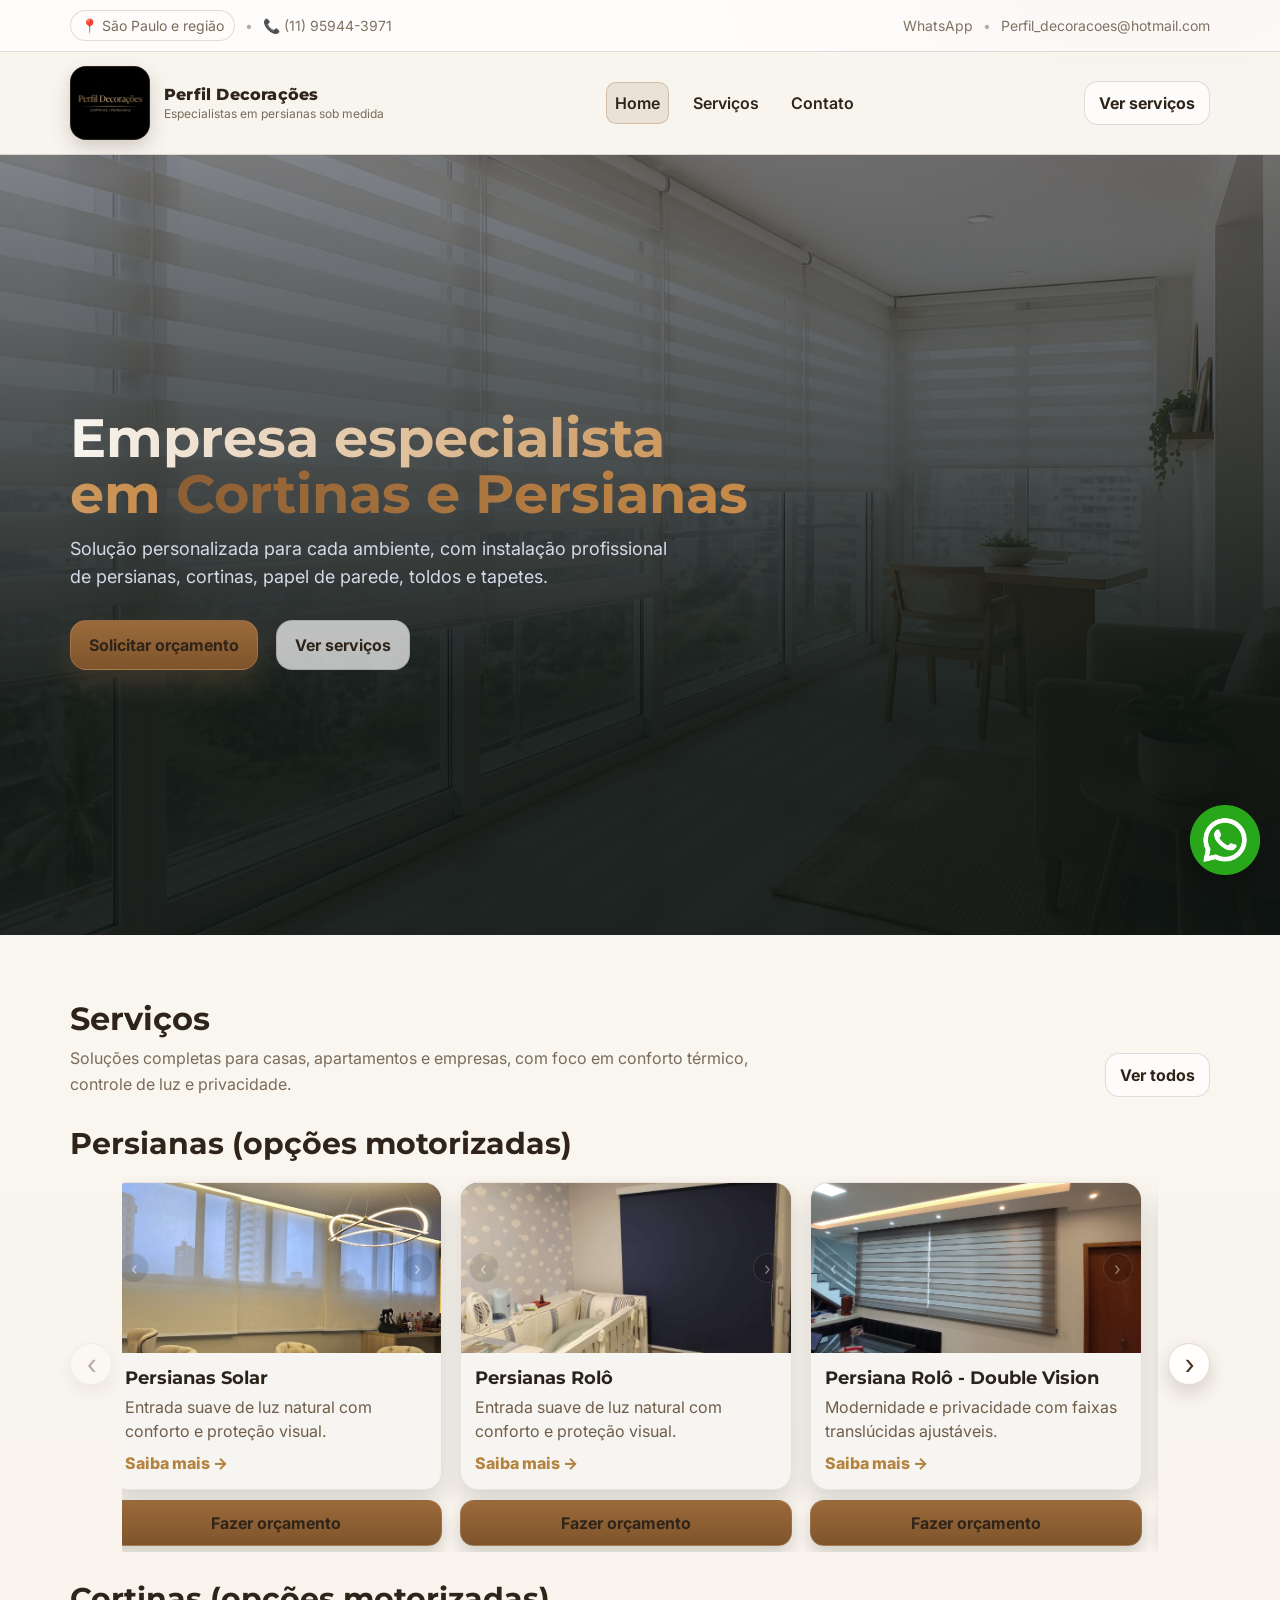
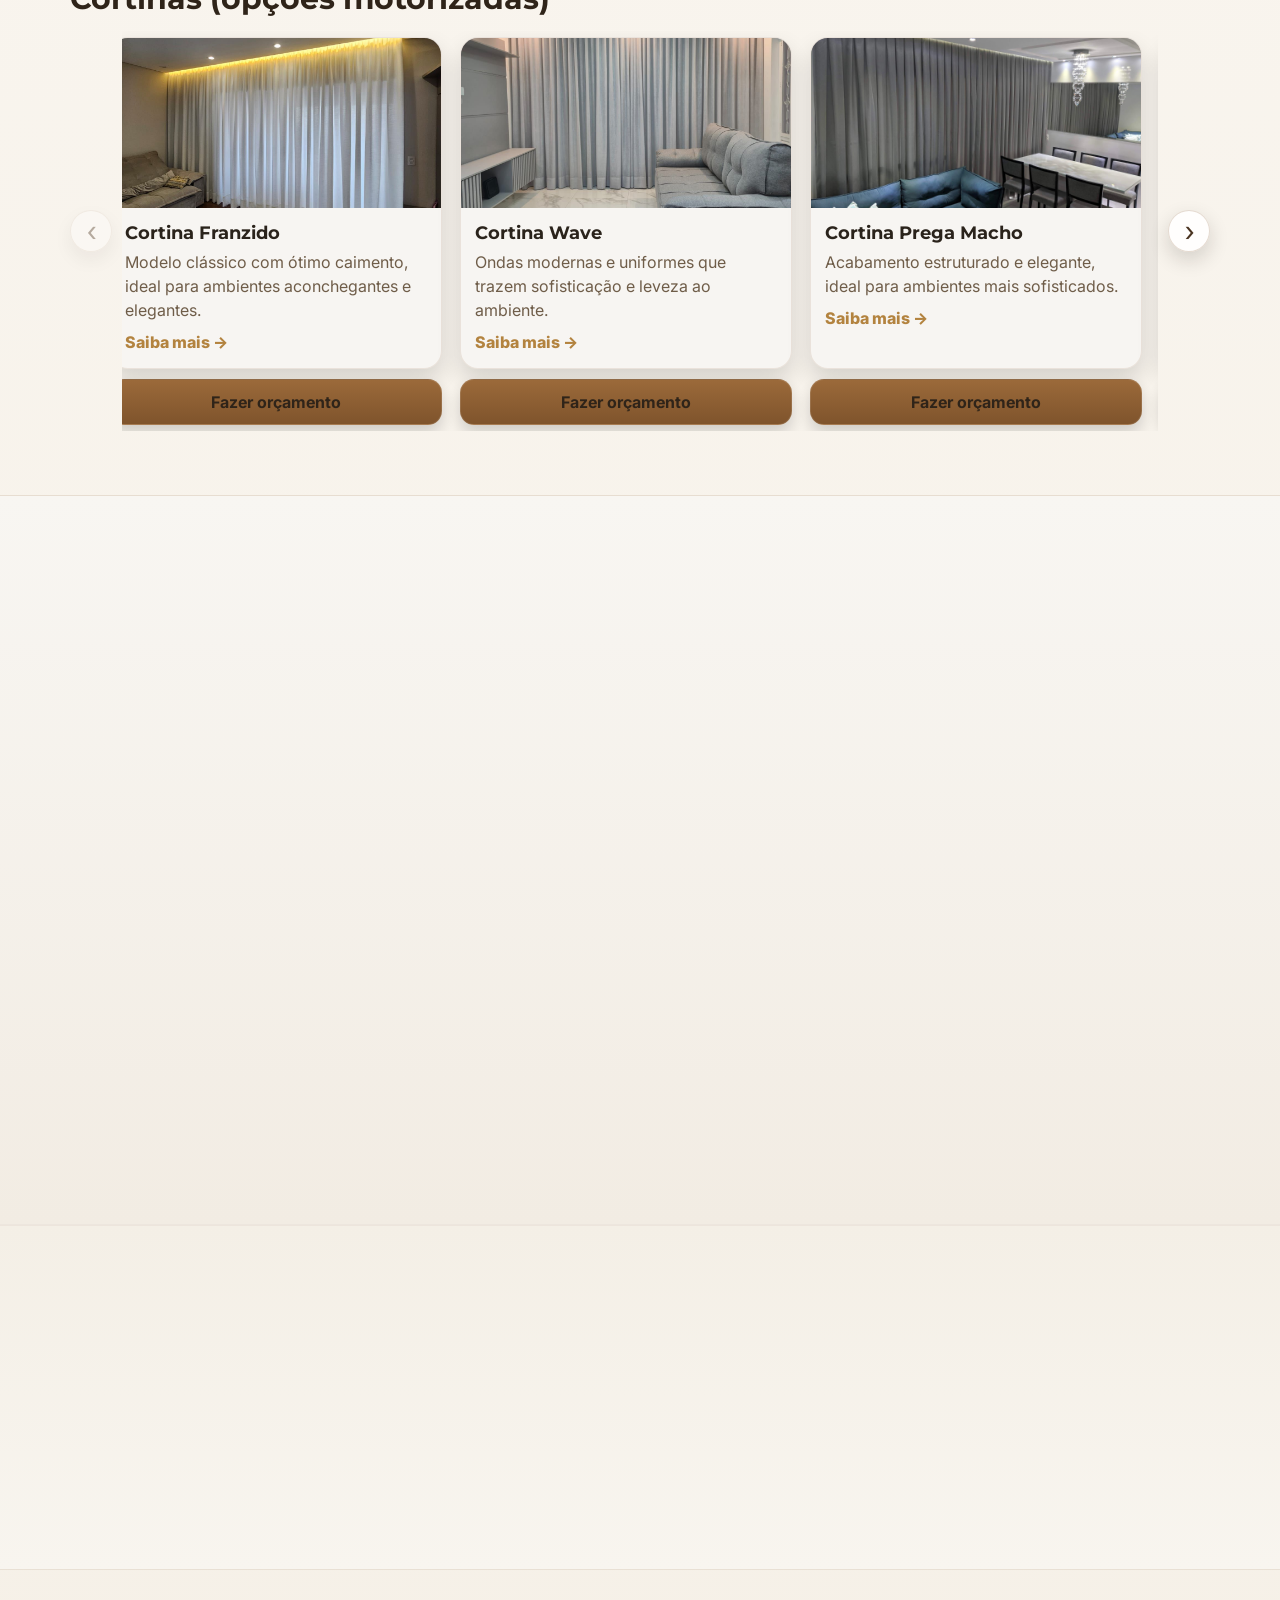
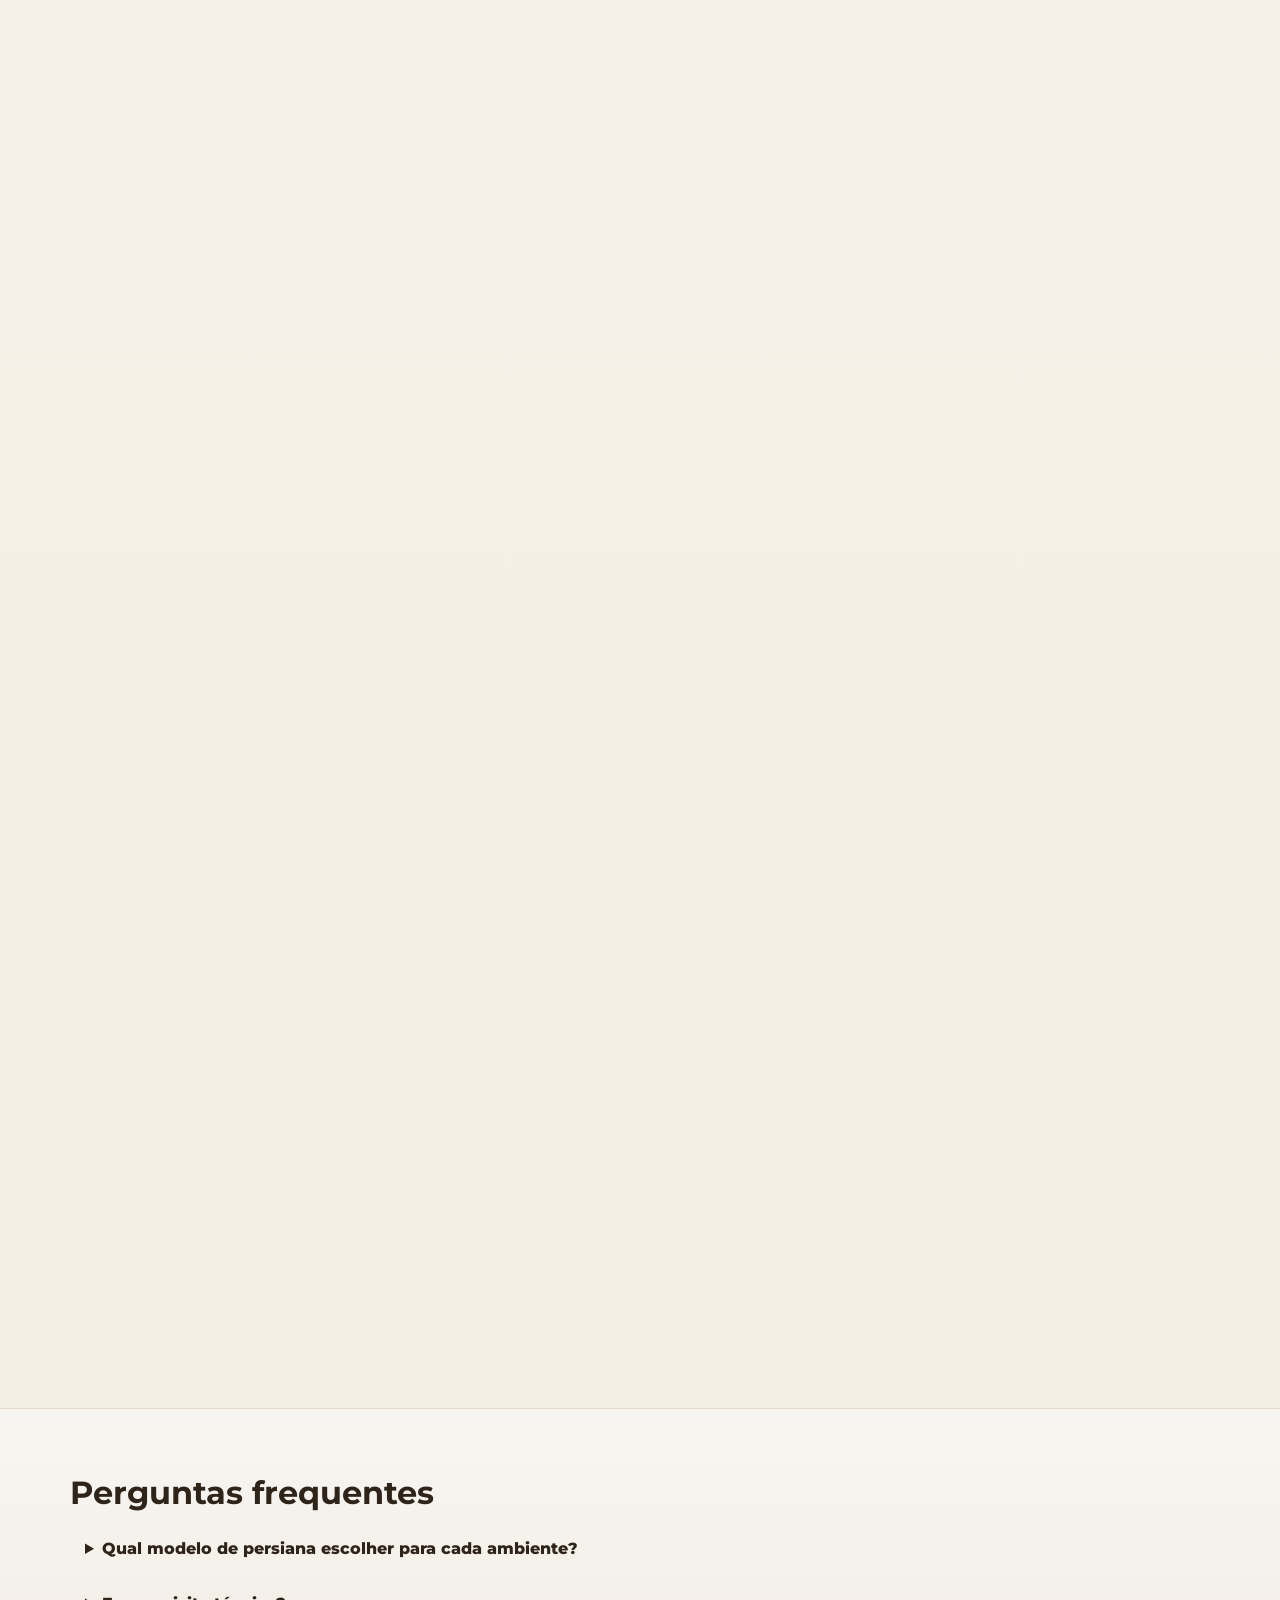
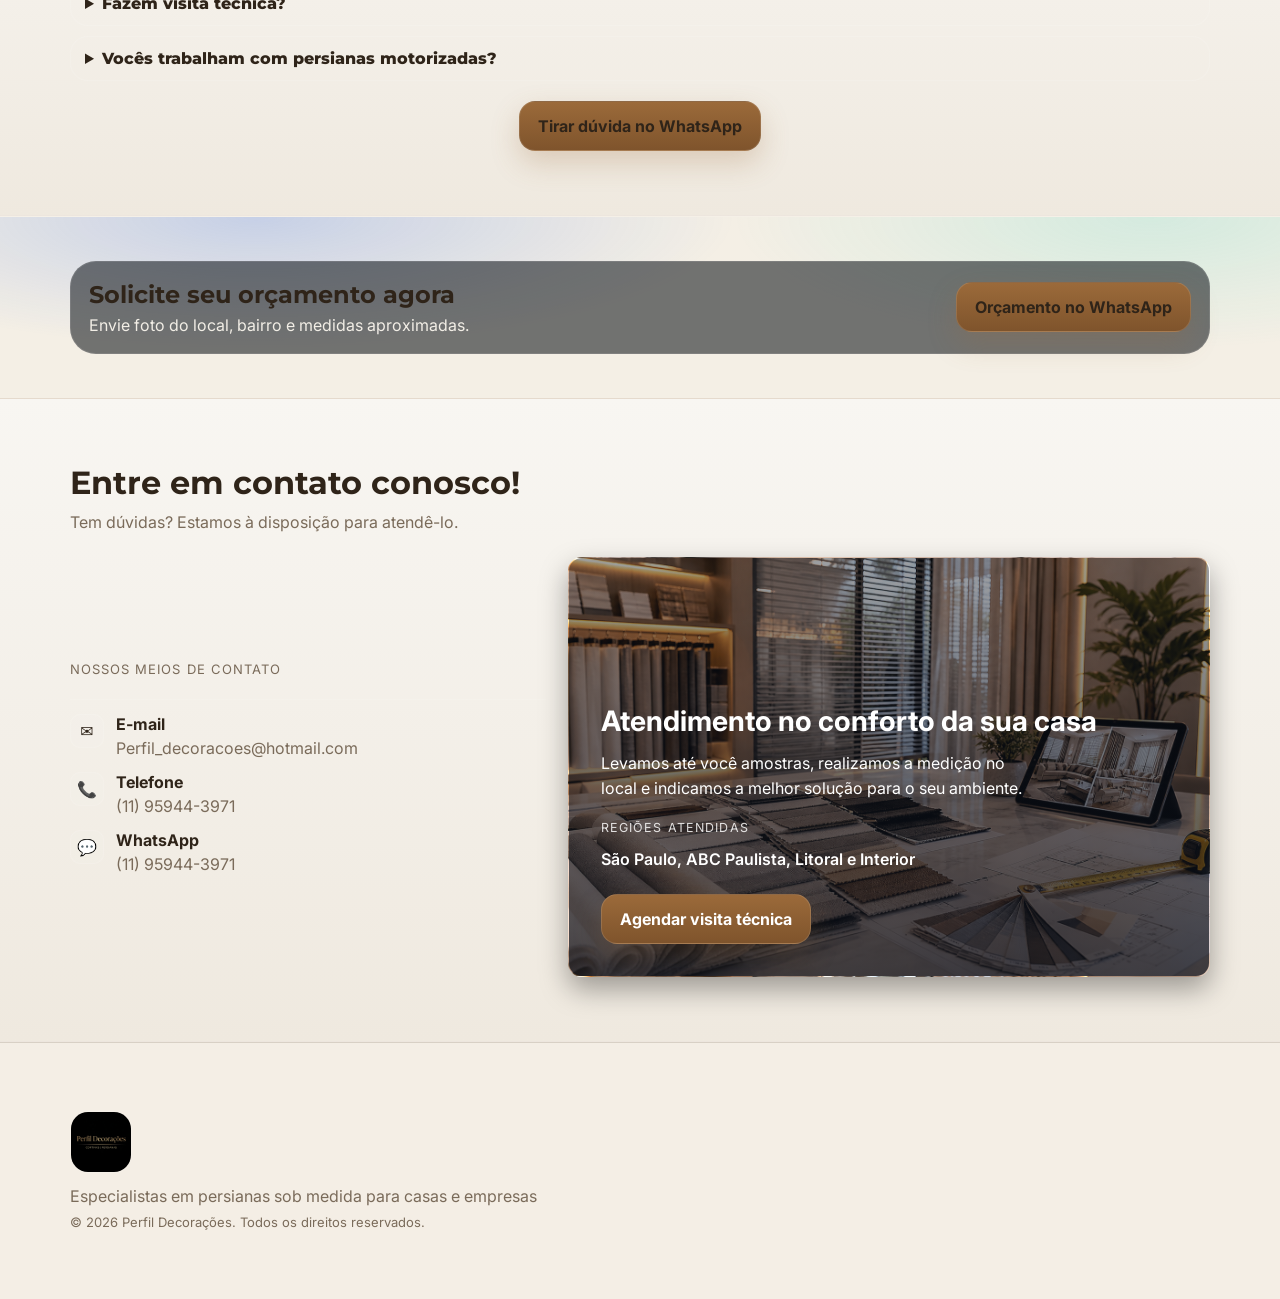
==== commit 6f541416: "dwa" ====
--- a/index.html
+++ b/index.html
@@ -178,22 +178,24 @@
 
                 <div class="serviceCarousel__viewport" data-carousel-viewport>
                   <div class="serviceCarousel__track" data-carousel-track>
+
+                    <!-- SOLAR -->
                     <article class="serviceSlide">
-                      <a class="serviceCard" href="servicos.html#horizontal">
+                      <a class="serviceCard" href="servicos.html#solar">
                         <div
                           class="serviceCard__media serviceCard__media--switch"
                           data-service-media
                         >
                           <img
                             class="serviceCard__img is-active"
-                            src="img/persiana/persiana_fechada_1.jpeg"
-                            alt="Persiana Horizontal"
-                            loading="lazy"
-                          />
-                          <img
-                            class="serviceCard__img"
-                            src="img/persiana/persiana_aberta_1.jpeg"
-                            alt="Persiana Horizontal aberta"
+                            src="img/persiana/persiana_role_tela_solar_fechada.jpeg"
+                            alt="Persiana Solar fechada"
+                            loading="lazy"
+                          />
+                          <img
+                            class="serviceCard__img is-active"
+                            src="img/persiana/persiana_role_tela_solar_aberta.jpeg"
+                            alt="Persiana Solar aberta"
                             loading="lazy"
                           />
                           <span
@@ -212,8 +214,8 @@
                           >
                         </div>
                         <div class="serviceCard__body">
-                          <h3>Persiana Horizontal</h3>
-                          <p>Controle preciso da luminosidade com design clássico e funcional.</p>
+                          <h3>Persianas Solar</h3>
+                          <p>Entrada suave de luz natural com conforto e proteção visual.</p>
                           <span class="serviceCard__cta">Saiba mais →</span>
                         </div>
                       </a>
@@ -226,22 +228,36 @@
                         Fazer orçamento
                       </a>
                     </article>
+
+                    <!-- ROLô -->
                     <article class="serviceSlide">
-                      <a class="serviceCard" href="servicos.html#vertical">
+                      <a class="serviceCard" href="servicos.html#rolo">
                         <div
                           class="serviceCard__media serviceCard__media--switch"
                           data-service-media
                         >
                           <img
                             class="serviceCard__img is-active"
-                            src="img/persiana/persiana_fechada_2.jpeg"
-                            alt="Persiana Vertical"
+                            src="img/persiana/persiana_rolo_fechada1.jpeg"
+                            alt="Persiana Rolô fechada"
+                            loading="lazy"
+                          />
+                          <img
+                            class="serviceCard__img is-active"
+                            src="img/persiana/persiana_rolo_fechada2.jpeg"
+                            alt="Persiana Rolô fechada 2"
                             loading="lazy"
                           />
                           <img
                             class="serviceCard__img"
-                            src="img/persiana/persiana_aberta_2.jpeg"
-                            alt="Persiana Vertical aberta"
+                            src="img/persiana/persiana_rolo_aberta1.jpeg"
+                            alt="Persiana Rolô aberta"
+                            loading="lazy"
+                          />
+                          <img
+                            class="serviceCard__img"
+                            src="img/persiana/persiana_rolo_aberta2.jpeg"
+                            alt="Persiana Rolô aberta 2"
                             loading="lazy"
                           />
                           <span
@@ -260,10 +276,8 @@
                           >
                         </div>
                         <div class="serviceCard__body">
-                          <h3>Persiana Vertical</h3>
-                          <p>
-                            Ideal para portas, escritórios e grandes janelas com abertura prática.
-                          </p>
+                          <h3>Persianas Rolô</h3>
+                          <p>Entrada suave de luz natural com conforto e proteção visual.</p>
                           <span class="serviceCard__cta">Saiba mais →</span>
                         </div>
                       </a>
@@ -276,6 +290,8 @@
                         Fazer orçamento
                       </a>
                     </article>
+
+                    <!-- DOUBLE VISION -->
                     <article class="serviceSlide">
                       <a class="serviceCard" href="servicos.html#doublevision">
                         <div
@@ -324,22 +340,24 @@
                         Fazer orçamento
                       </a>
                     </article>
+
+                    <!-- ROMANA -->
                     <article class="serviceSlide">
-                      <a class="serviceCard" href="servicos.html#painel">
+                      <a class="serviceCard" href="servicos.html#romana">
                         <div
                           class="serviceCard__media serviceCard__media--switch"
                           data-service-media
                         >
                           <img
                             class="serviceCard__img is-active"
-                            src="img/persiana/persiana_fechada_4.jpeg"
-                            alt="Persiana Painel"
+                            src="img/persiana/persiana_romana_fechada.jpeg"
+                            alt="Persiana Romana"
                             loading="lazy"
                           />
                           <img
                             class="serviceCard__img"
-                            src="img/persiana/persiana_aberta_4.jpeg"
-                            alt="Persiana Painel aberta"
+                            src="img/persiana/persiana_romana_aberta.jpeg"
+                            alt="Persiana Romana aberta"
                             loading="lazy"
                           />
                           <span
@@ -358,8 +376,8 @@
                           >
                         </div>
                         <div class="serviceCard__body">
-                          <h3>Persianas Painel</h3>
-                          <p>Solução elegante para portas de vidro e ambientes amplos.</p>
+                          <h3>Persiana Romana</h3>
+                          <p>Sofisticação e acabamento refinado para salas e quartos.</p>
                           <span class="serviceCard__cta">Saiba mais →</span>
                         </div>
                       </a>
@@ -372,22 +390,24 @@
                         Fazer orçamento
                       </a>
                     </article>
+
+                    <!-- PAINEL -->
                     <article class="serviceSlide">
-                      <a class="serviceCard" href="servicos.html#romana">
+                      <a class="serviceCard" href="servicos.html#painel">
                         <div
                           class="serviceCard__media serviceCard__media--switch"
                           data-service-media
                         >
                           <img
                             class="serviceCard__img is-active"
-                            src="img/persiana/persiana_fechada_5.jpeg"
-                            alt="Persiana Romana"
+                            src="img/persiana/persiana_painel_fechada.jpeg"
+                            alt="Persiana Painel"
                             loading="lazy"
                           />
                           <img
                             class="serviceCard__img"
-                            src="img/persiana/persiana_aberta_5.jpeg"
-                            alt="Persiana Romana aberta"
+                            src="img/persiana/persiana_painel_aberta.jpeg"
+                            alt="Persiana Painel aberta"
                             loading="lazy"
                           />
                           <span
@@ -406,8 +426,8 @@
                           >
                         </div>
                         <div class="serviceCard__body">
-                          <h3>Persiana Romana</h3>
-                          <p>Sofisticação e acabamento refinado para salas e quartos.</p>
+                          <h3>Persianas Painel</h3>
+                          <p>Solução elegante para portas de vidro e ambientes amplos.</p>
                           <span class="serviceCard__cta">Saiba mais →</span>
                         </div>
                       </a>
@@ -420,22 +440,24 @@
                         Fazer orçamento
                       </a>
                     </article>
+
+                    <!-- Persiana Horizontal -->
                     <article class="serviceSlide">
-                      <a class="serviceCard" href="servicos.html#translucida">
+                      <a class="serviceCard" href="servicos.html#horizontal">
                         <div
                           class="serviceCard__media serviceCard__media--switch"
                           data-service-media
                         >
                           <img
                             class="serviceCard__img is-active"
-                            src="img/persiana/persiana_fechada_6.jpeg"
-                            alt="Persiana Rolô Translúcida"
+                            src="img/persiana/persiana_fechada_1.jpeg"
+                            alt="Persiana Horizontal"
                             loading="lazy"
                           />
                           <img
                             class="serviceCard__img"
-                            src="img/persiana/persiana_aberta_6.jpeg"
-                            alt="Persiana Rolô Translúcida aberta"
+                            src="img/persiana/persiana_aberta_1.jpeg"
+                            alt="Persiana Horizontal aberta"
                             loading="lazy"
                           />
                           <span
@@ -454,8 +476,8 @@
                           >
                         </div>
                         <div class="serviceCard__body">
-                          <h3>Persianas Rolô Translúcida</h3>
-                          <p>Entrada suave de luz natural com conforto e proteção visual.</p>
+                          <h3>Persiana Horizontal</h3>
+                          <p>Controle preciso da luminosidade com design clássico e funcional.</p>
                           <span class="serviceCard__cta">Saiba mais →</span>
                         </div>
                       </a>
@@ -468,6 +490,59 @@
                         Fazer orçamento
                       </a>
                     </article>
+
+                    <!-- VERTICAL -->
+                    <article class="serviceSlide">
+                      <a class="serviceCard" href="servicos.html#vertical">
+                        <div
+                          class="serviceCard__media serviceCard__media--switch"
+                          data-service-media
+                        >
+                          <img
+                            class="serviceCard__img is-active"
+                            src="img/persiana/persiana_vertical_fechada.jpeg"
+                            alt="Persiana Vertical"
+                            loading="lazy"
+                          />
+                          <img
+                            class="serviceCard__img"
+                            src="img/persiana/persiana_vertical_aberta.jpeg"
+                            alt="Persiana Vertical aberta"
+                            loading="lazy"
+                          />
+                          <span
+                            class="serviceCard__arrow is-prev"
+                            data-service-prev
+                            role="button"
+                            tabindex="0"
+                            >‹</span
+                          >
+                          <span
+                            class="serviceCard__arrow is-next"
+                            data-service-next
+                            role="button"
+                            tabindex="0"
+                            >›</span
+                          >
+                        </div>
+                        <div class="serviceCard__body">
+                          <h3>Persiana Vertical</h3>
+                          <p>
+                            Ideal para portas, escritórios e grandes janelas com abertura prática.
+                          </p>
+                          <span class="serviceCard__cta">Saiba mais →</span>
+                        </div>
+                      </a>
+                      <a
+                        rel="noopener"
+                        class="btn btn--primary serviceCard__budget"
+                        target="_blank"
+                        href="https://wa.me/5511959443971"
+                      >
+                        Fazer orçamento
+                      </a>
+                    </article>
+
                   </div>
                 </div>
 
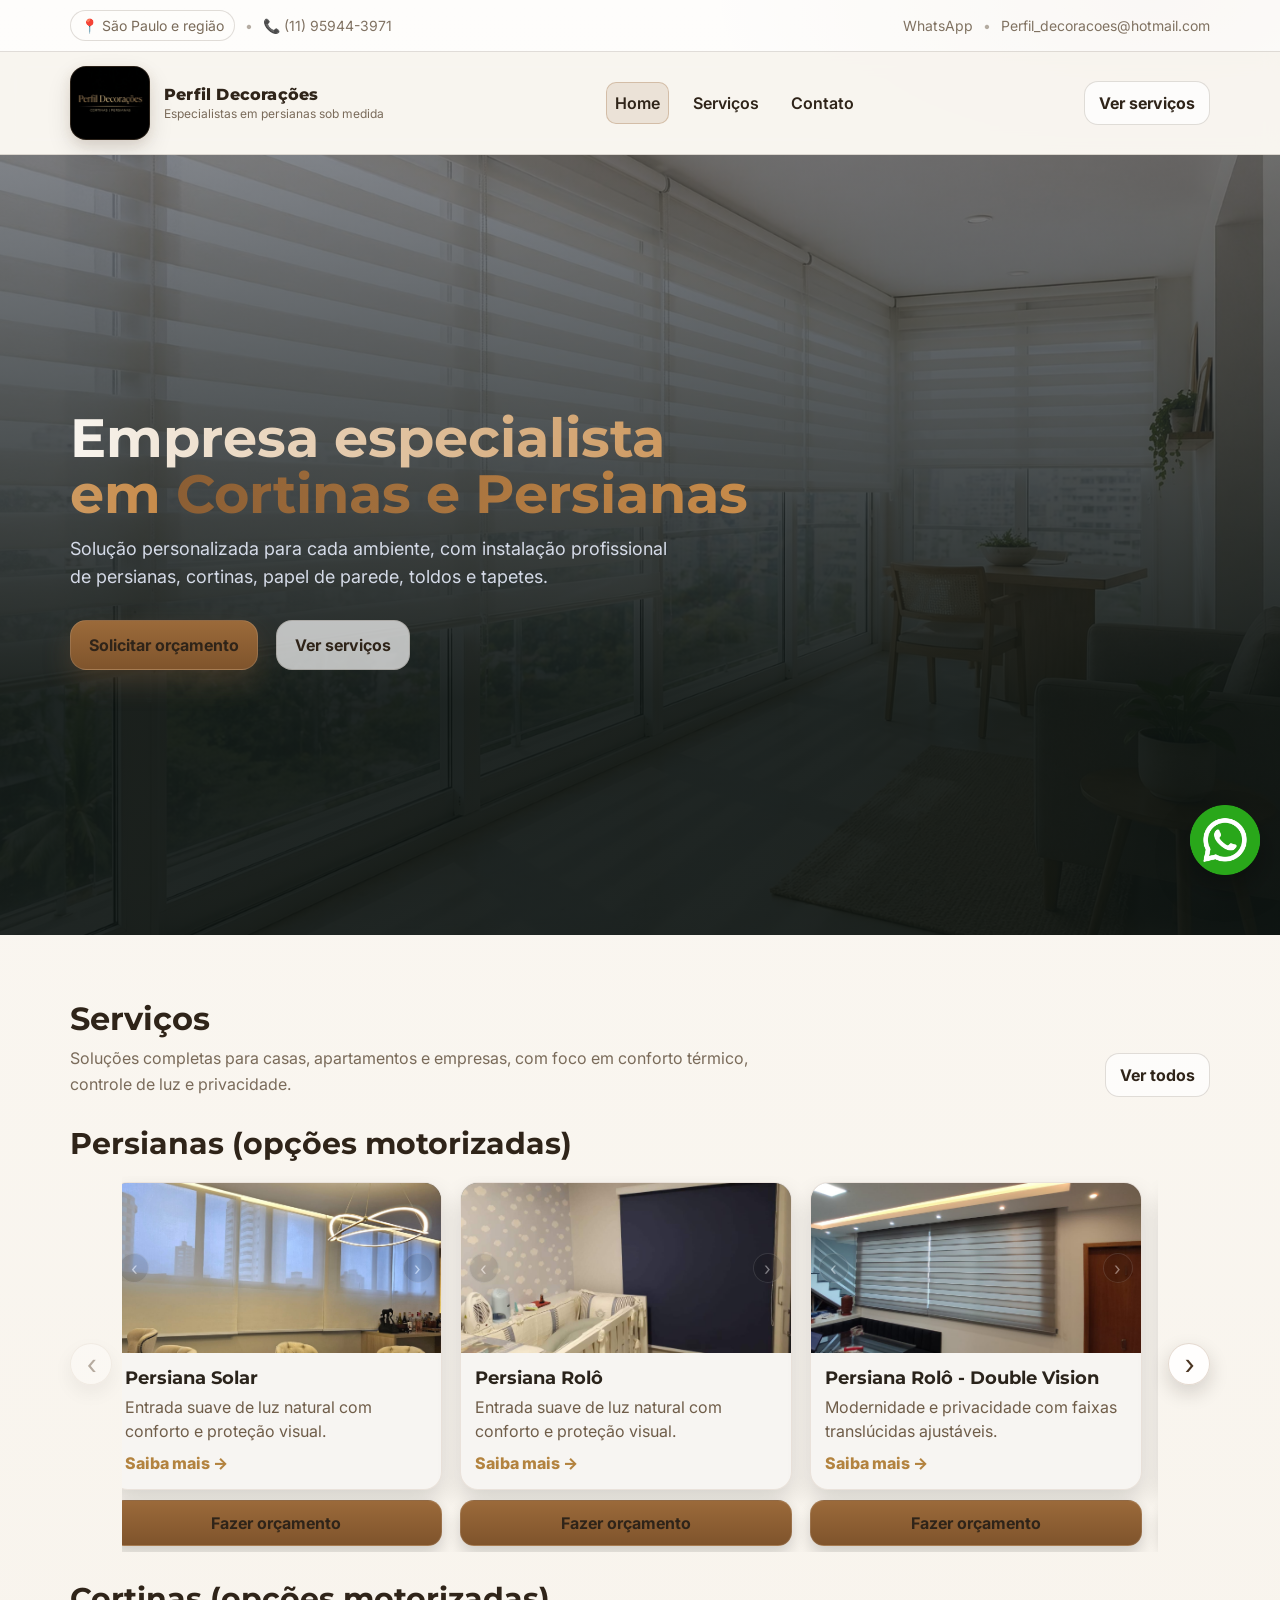
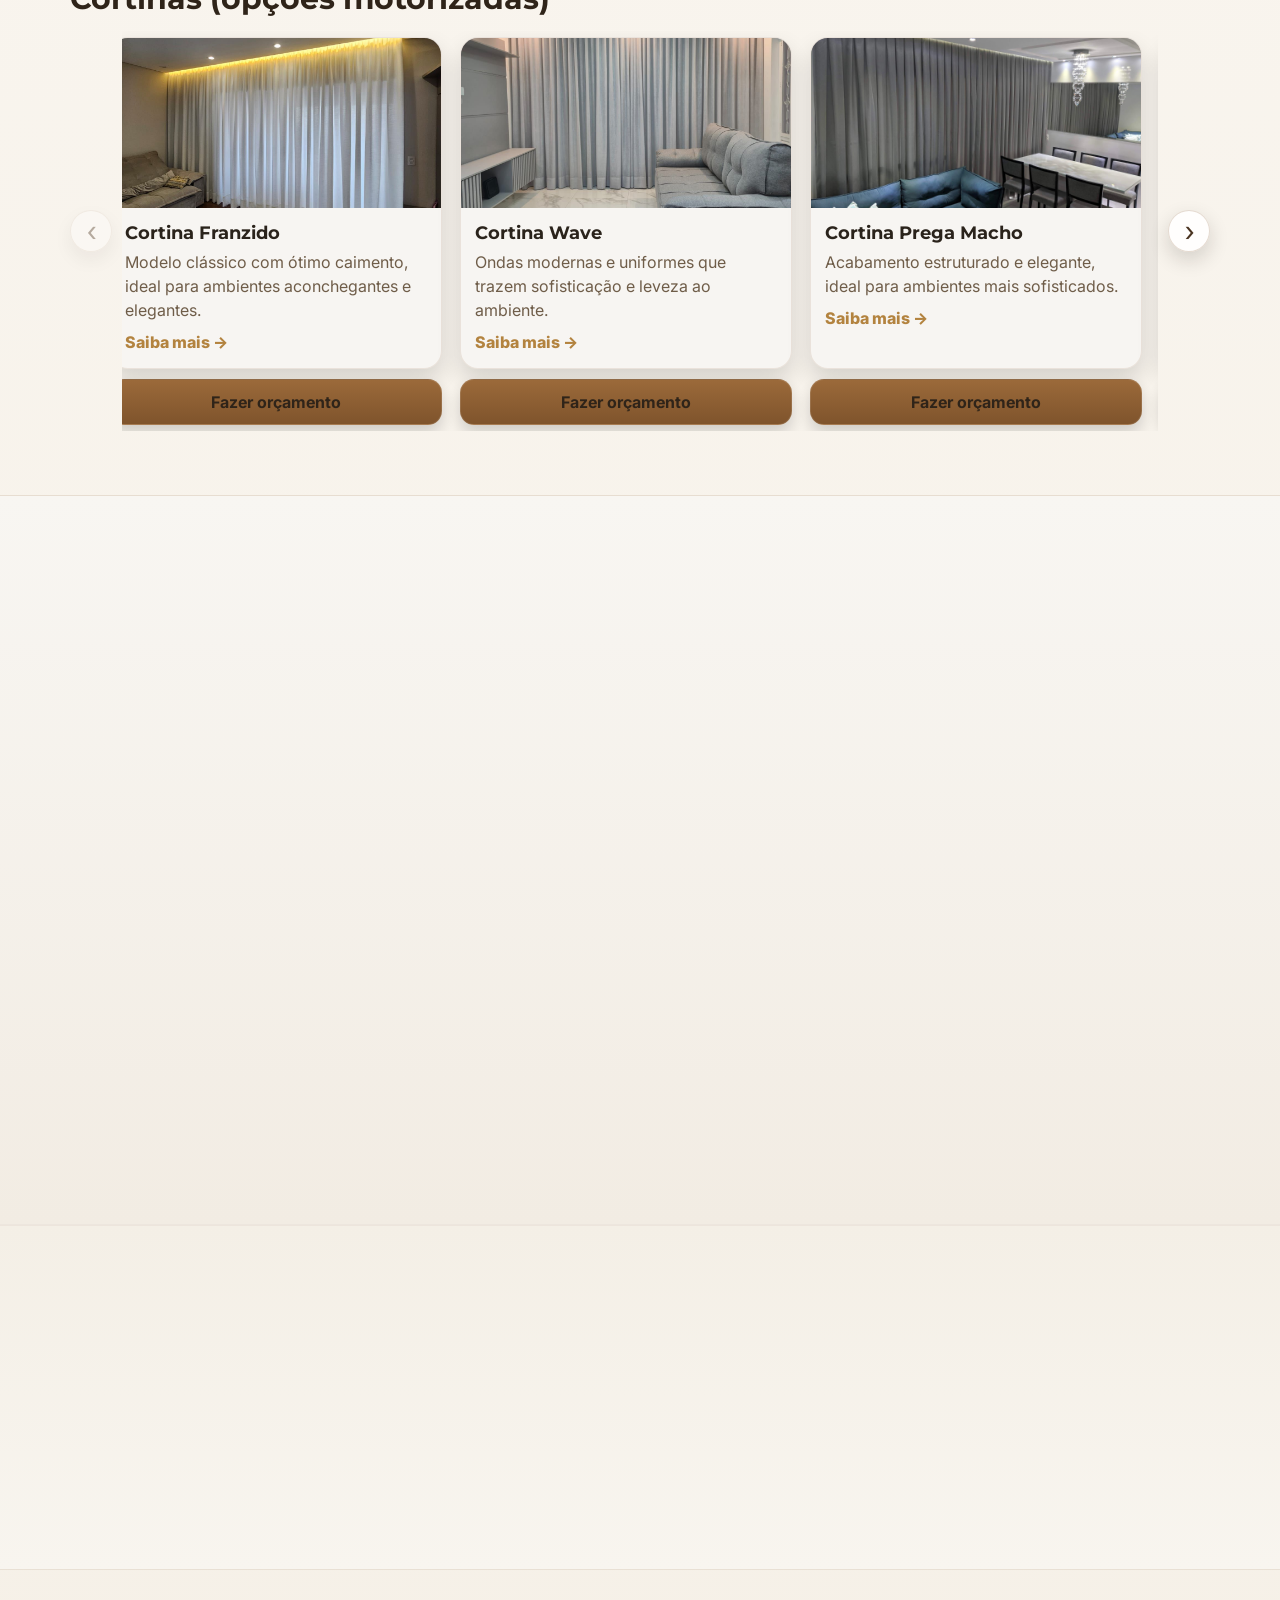
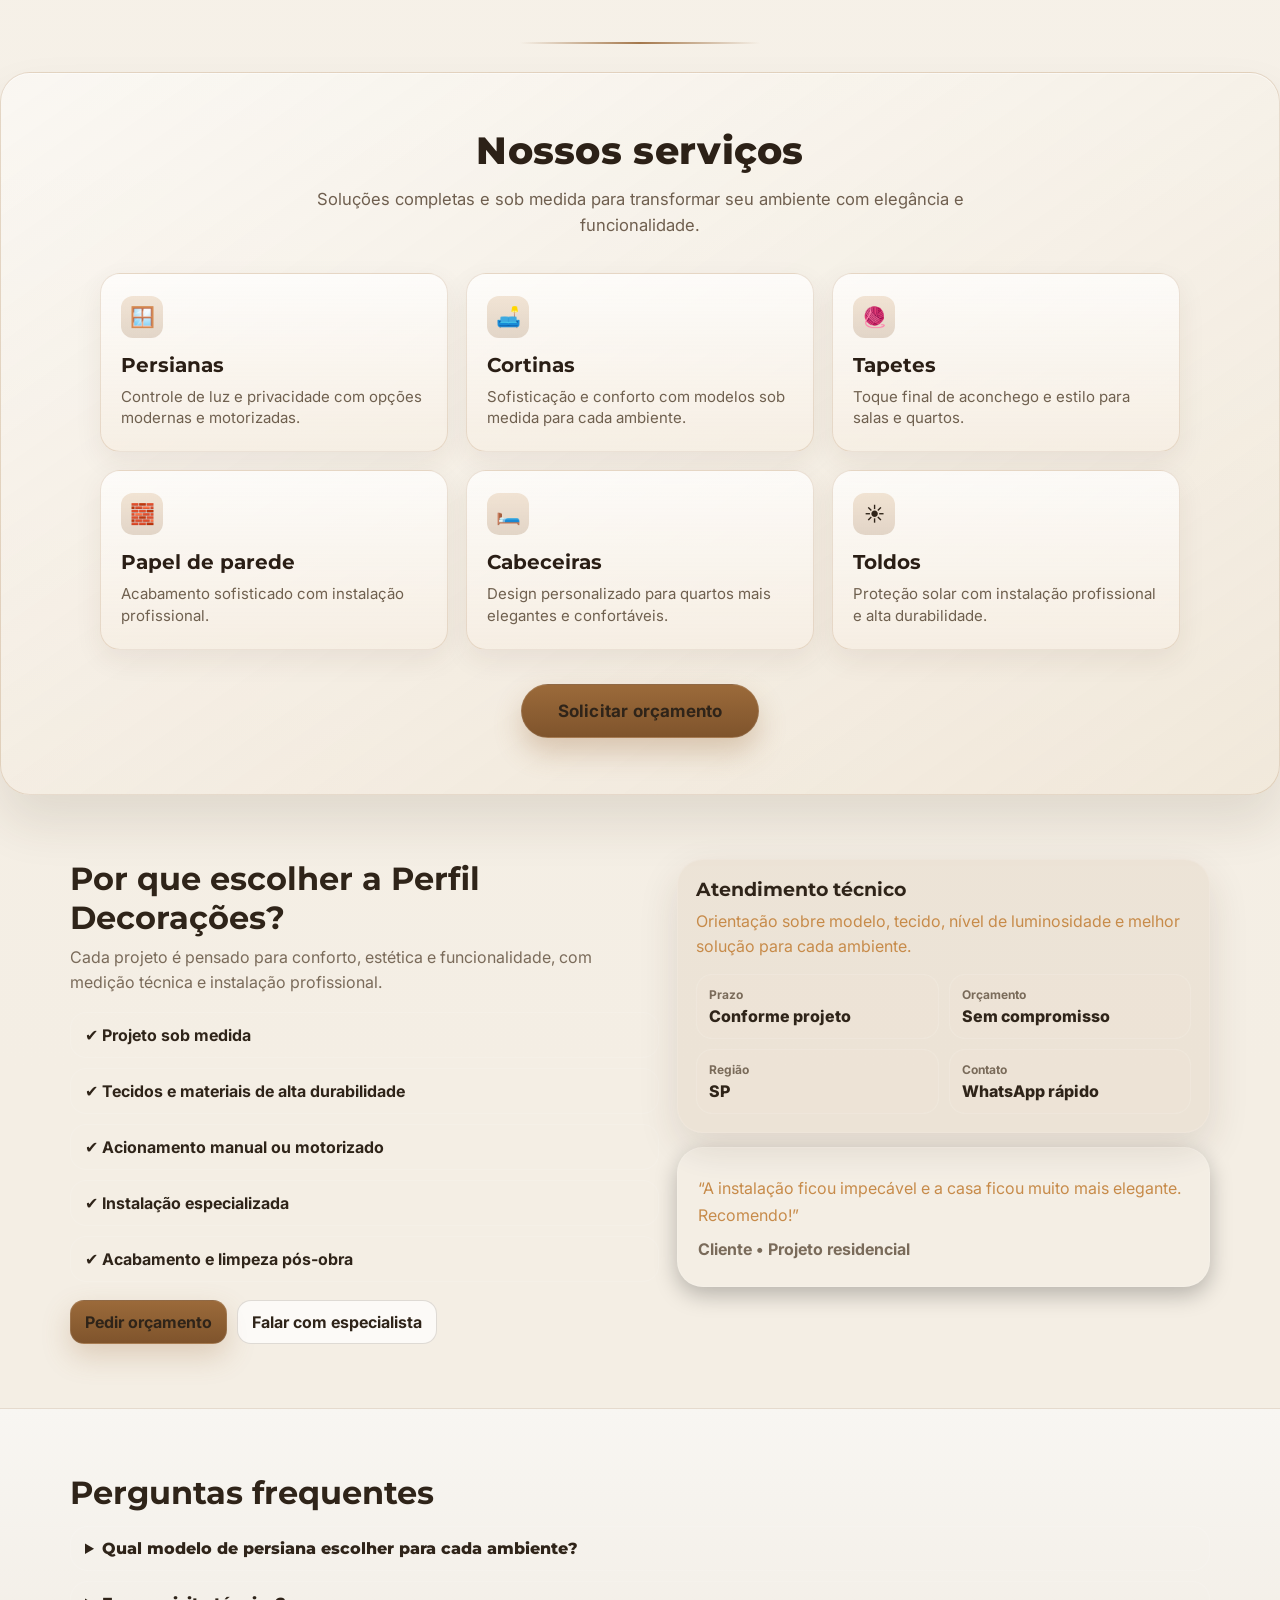
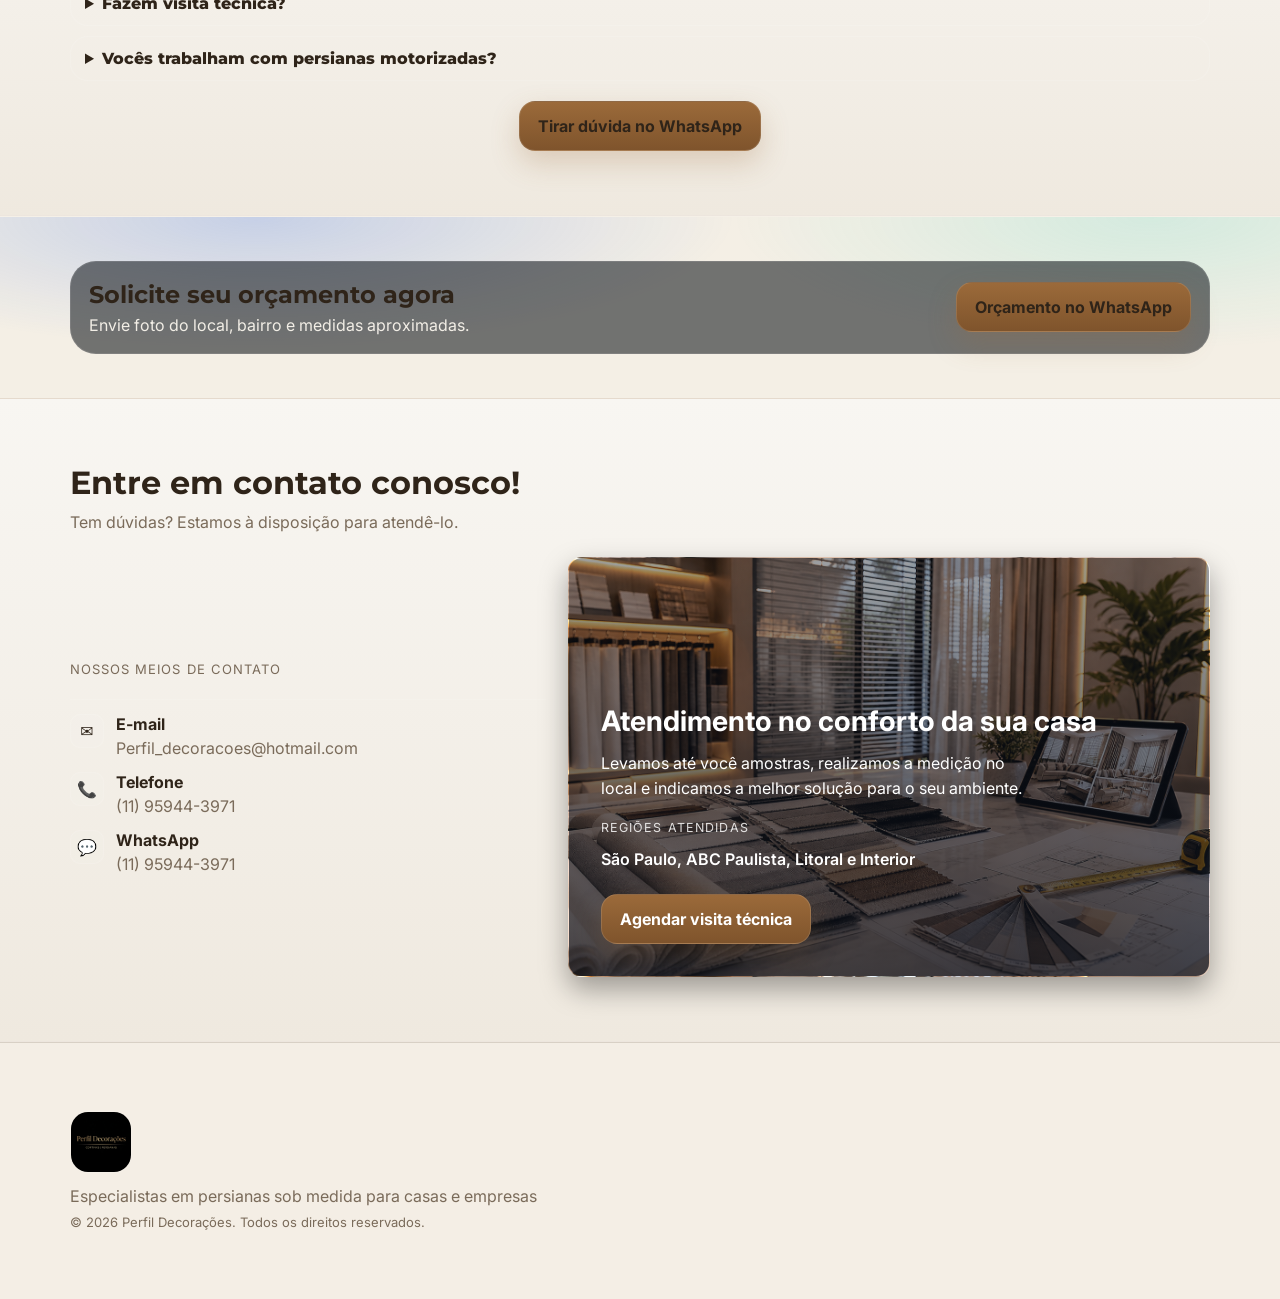
==== commit 107bd767: "Corrige textos e adiciona seção Solar/Rolô em serviços" ====
--- a/index.html
+++ b/index.html
@@ -214,7 +214,7 @@
                           >
                         </div>
                         <div class="serviceCard__body">
-                          <h3>Persianas Solar</h3>
+                          <h3>Persiana Solar</h3>
                           <p>Entrada suave de luz natural com conforto e proteção visual.</p>
                           <span class="serviceCard__cta">Saiba mais →</span>
                         </div>
@@ -276,7 +276,7 @@
                           >
                         </div>
                         <div class="serviceCard__body">
-                          <h3>Persianas Rolô</h3>
+                          <h3>Persiana Rolô</h3>
                           <p>Entrada suave de luz natural com conforto e proteção visual.</p>
                           <span class="serviceCard__cta">Saiba mais →</span>
                         </div>
@@ -426,7 +426,7 @@
                           >
                         </div>
                         <div class="serviceCard__body">
-                          <h3>Persianas Painel</h3>
+                          <h3>Persiana Painel</h3>
                           <p>Solução elegante para portas de vidro e ambientes amplos.</p>
                           <span class="serviceCard__cta">Saiba mais →</span>
                         </div>
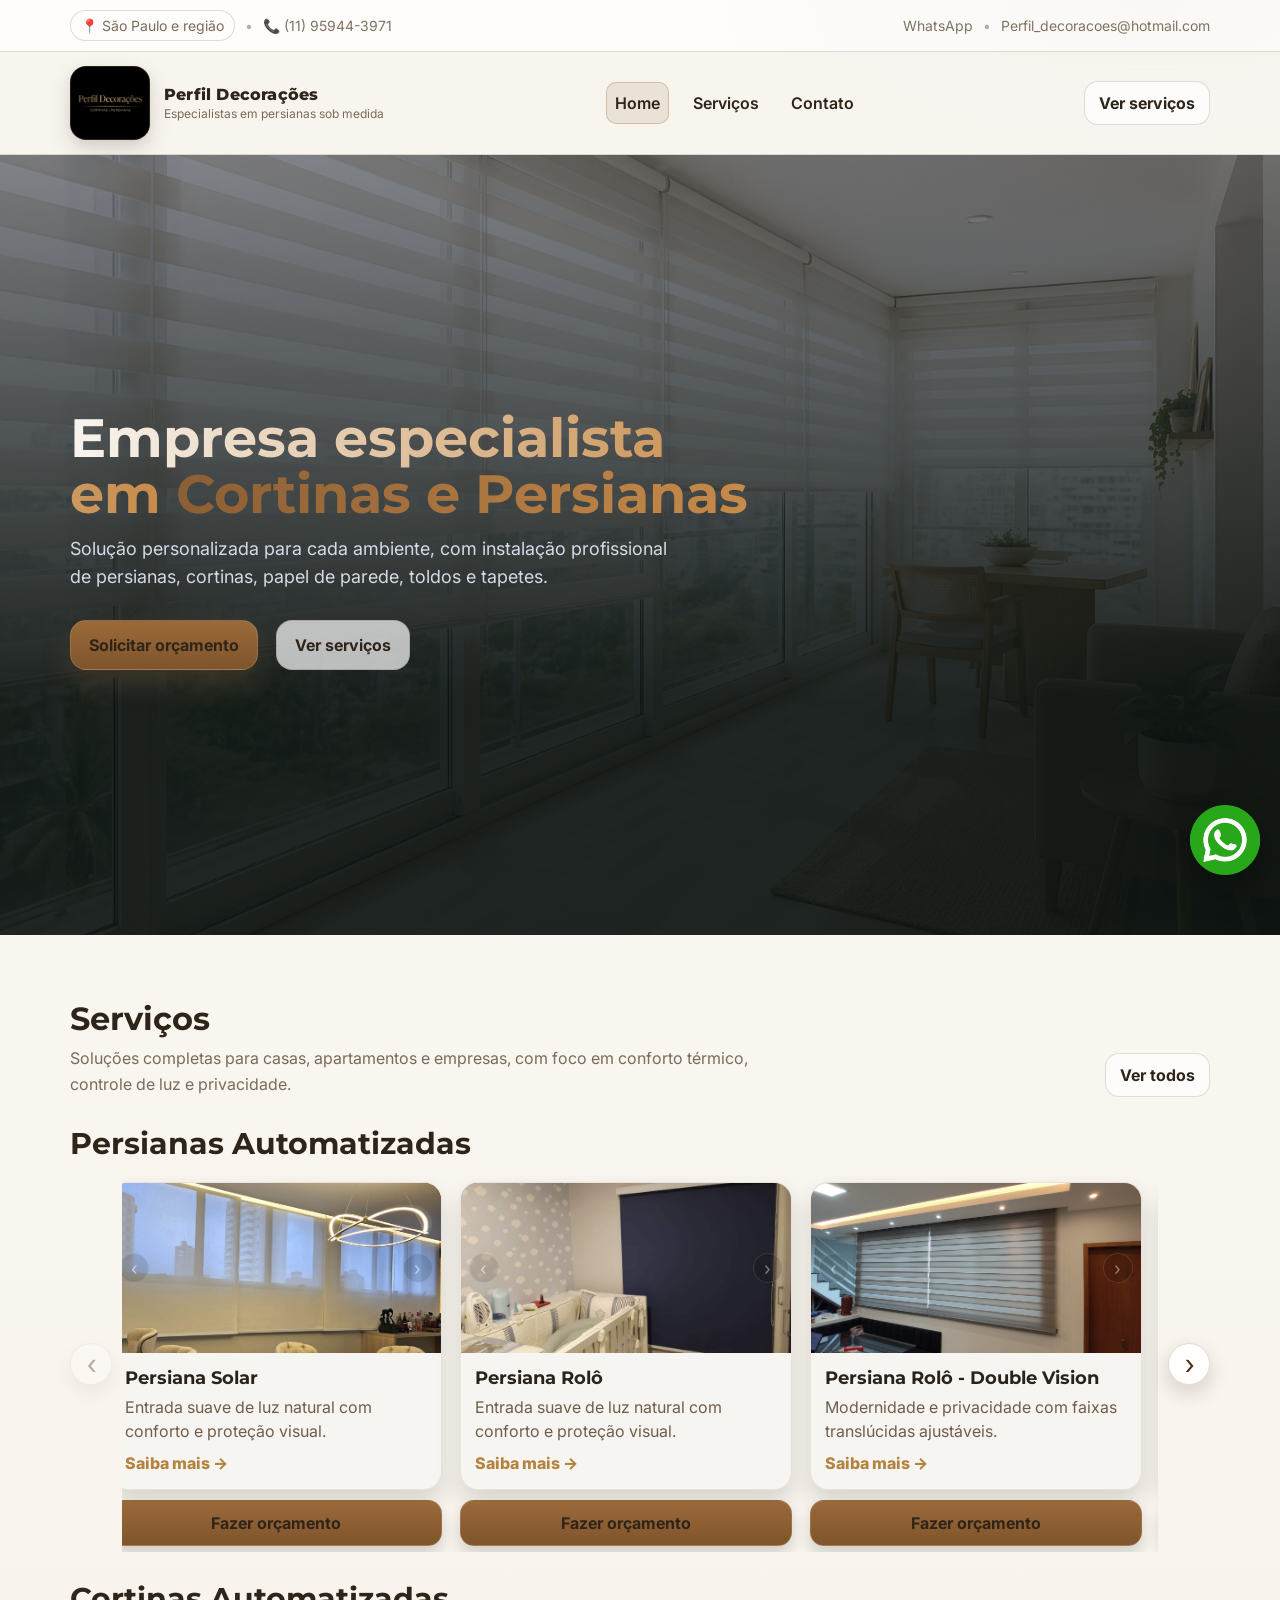
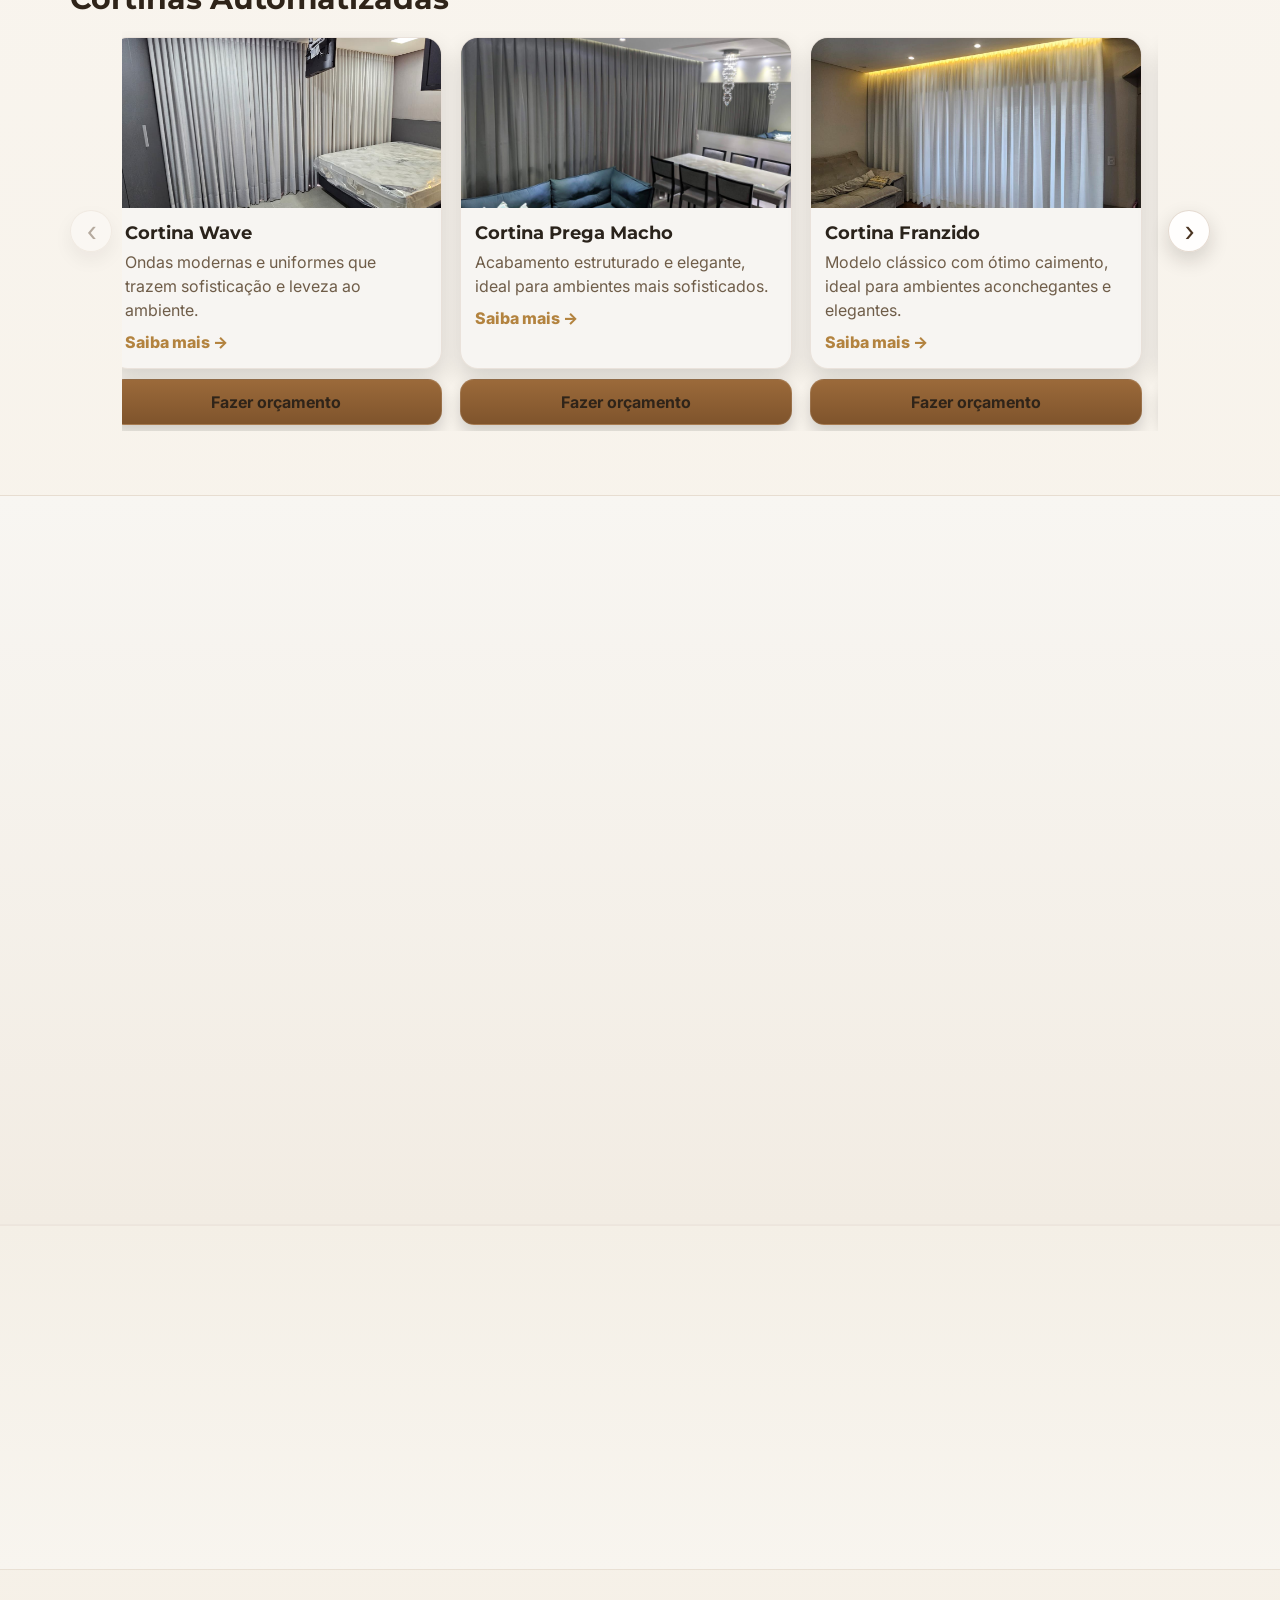
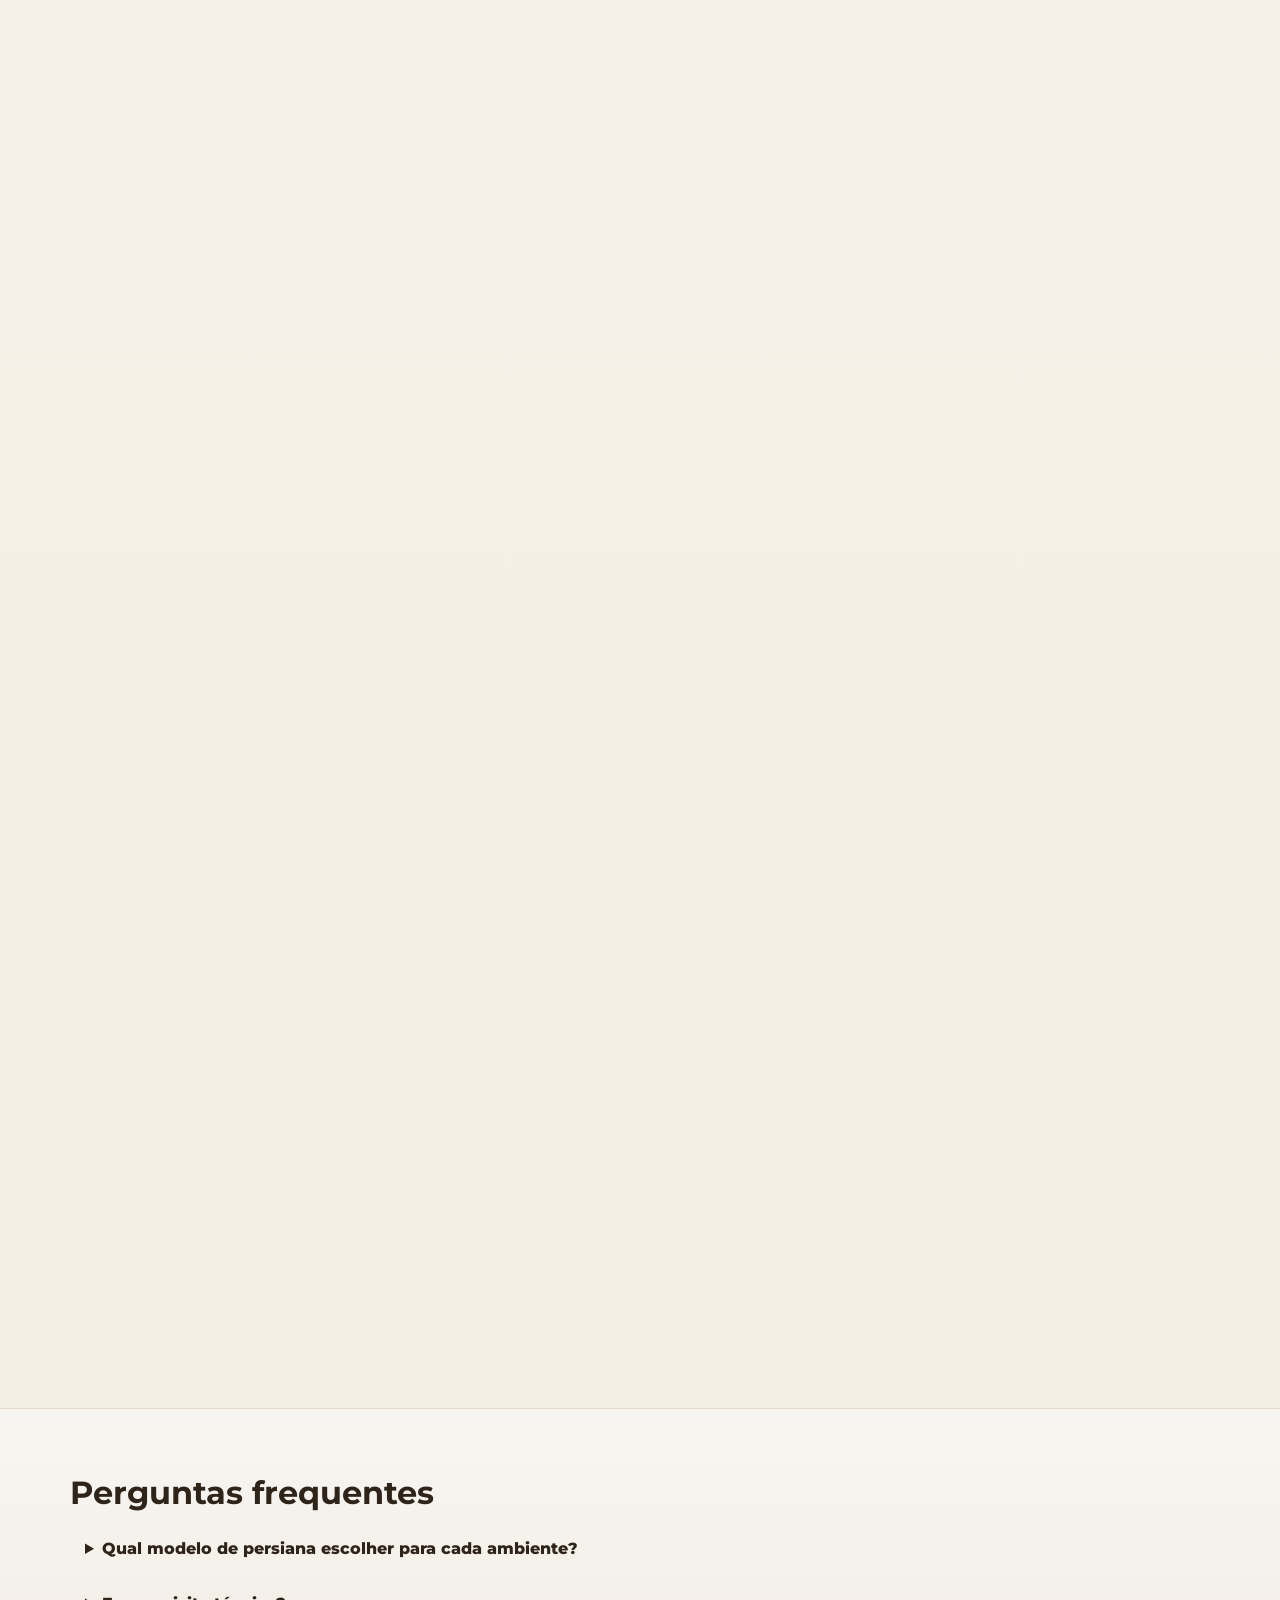
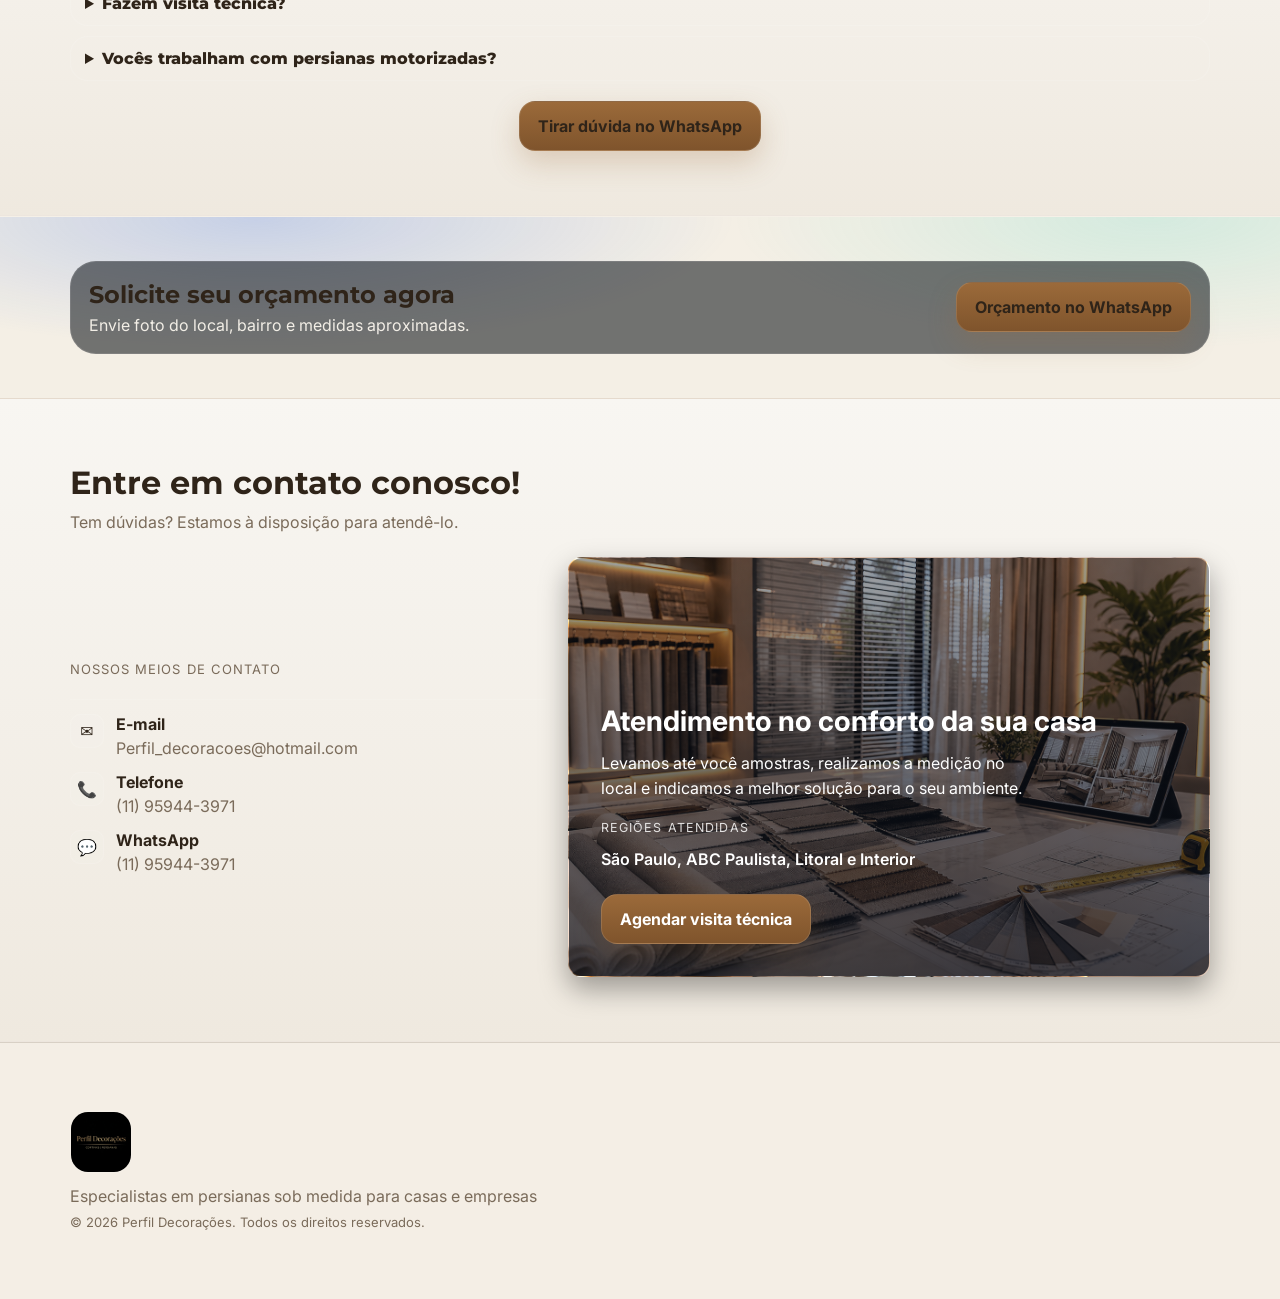
==== commit e7de371d: "dwa" ====
--- a/index.html
+++ b/index.html
@@ -163,7 +163,7 @@
           <div class="servicesShowcase">
             <div class="serviceCarousel reveal" data-carousel>
               <div class="serviceCarousel__head">
-                <h3 class="serviceCarousel__title">Persianas (opções motorizadas)</h3>
+                <h3 class="serviceCarousel__title">Persianas Automatizadas</h3>
               </div>
 
               <div class="serviceCarousel__frame">
@@ -559,7 +559,7 @@
 
             <div class="serviceCarousel reveal" data-carousel>
               <div class="serviceCarousel__head">
-                <h3 class="serviceCarousel__title">Cortinas (opções motorizadas)</h3>
+                <h3 class="serviceCarousel__title">Cortinas Automatizadas</h3>
               </div>
 
               <div class="serviceCarousel__frame">
@@ -574,6 +574,90 @@
 
                 <div class="serviceCarousel__viewport" data-carousel-viewport>
                   <div class="serviceCarousel__track" data-carousel-track>
+
+                    <!-- WAVE -->
+                    <article class="serviceSlide">
+                      <a class="serviceCard" href="servicos.html#wave">
+                        <div
+                          class="serviceCard__media serviceCard__media--switch"
+                          data-service-media
+                        >
+                          <img
+                            class="serviceCard__img is-active"
+                            src="img/cortinas/cortina_wave1.jpeg"
+                            alt="Cortina Wave"
+                            loading="lazy"
+                          />
+                          <img
+                            class="serviceCard__img"
+                            src="img/cortinas/cortina_wave2.jpeg"
+                            alt="Cortina Wave fechada"
+                            loading="lazy"
+                          />
+                          <img
+                            class="serviceCard__img"
+                            src="img/cortinas/cortina_wave3.jpeg"
+                            alt="Cortina Wave fechada"
+                            loading="lazy"
+                          />
+                        </div>
+                        <div class="serviceCard__body">
+                          <h3>Cortina Wave</h3>
+                          <p>
+                            Ondas modernas e uniformes que trazem sofisticação e leveza ao ambiente.
+                          </p>
+                          <span class="serviceCard__cta">Saiba mais →</span>
+                        </div>
+                      </a>
+                      <a
+                        rel="noopener"
+                        class="btn btn--primary serviceCard__budget"
+                        target="_blank"
+                        href="https://wa.me/5511959443971"
+                      >
+                        Fazer orçamento
+                      </a>
+                    </article>
+
+                    <!-- PREGA MACHO -->
+                    <article class="serviceSlide">
+                      <a class="serviceCard" href="servicos.html#prega-macho">
+                        <div
+                          class="serviceCard__media serviceCard__media--switch"
+                          data-service-media
+                        >
+                          <img
+                            class="serviceCard__img is-active"
+                            src="img/cortinas/cortina_aberta3.jpeg"
+                            alt="Cortina Prega Macho"
+                            loading="lazy"
+                          />
+                          <img
+                            class="serviceCard__img"
+                            src="img/cortinas/cortina_fechada3.jpeg"
+                            alt="Cortina Prega Macho fechada"
+                            loading="lazy"
+                          />
+                        </div>
+                        <div class="serviceCard__body">
+                          <h3>Cortina Prega Macho</h3>
+                          <p>
+                            Acabamento estruturado e elegante, ideal para ambientes mais
+                            sofisticados.
+                          </p>
+                          <span class="serviceCard__cta">Saiba mais →</span>
+                        </div>
+                      </a>
+                      <a
+                        rel="noopener"
+                        class="btn btn--primary serviceCard__budget"
+                        target="_blank"
+                        href="https://wa.me/5511959443971"
+                      >
+                        Fazer orçamento
+                      </a>
+                    </article>
+
                     <!-- FRANZIDO -->
                     <article class="serviceSlide">
                       <a class="serviceCard" href="servicos.html#franzido">
@@ -599,83 +683,6 @@
                           <p>
                             Modelo clássico com ótimo caimento, ideal para ambientes aconchegantes e
                             elegantes.
-                          </p>
-                          <span class="serviceCard__cta">Saiba mais →</span>
-                        </div>
-                      </a>
-                      <a
-                        rel="noopener"
-                        class="btn btn--primary serviceCard__budget"
-                        target="_blank"
-                        href="https://wa.me/5511959443971"
-                      >
-                        Fazer orçamento
-                      </a>
-                    </article>
-
-                    <!-- WAVE -->
-                    <article class="serviceSlide">
-                      <a class="serviceCard" href="servicos.html#wave">
-                        <div
-                          class="serviceCard__media serviceCard__media--switch"
-                          data-service-media
-                        >
-                          <img
-                            class="serviceCard__img is-active"
-                            src="img/cortinas/cortina_aberta2.jpeg"
-                            alt="Cortina Wave"
-                            loading="lazy"
-                          />
-                          <img
-                            class="serviceCard__img"
-                            src="img/cortinas/cortina_fechada2.jpeg"
-                            alt="Cortina Wave fechada"
-                            loading="lazy"
-                          />
-                        </div>
-                        <div class="serviceCard__body">
-                          <h3>Cortina Wave</h3>
-                          <p>
-                            Ondas modernas e uniformes que trazem sofisticação e leveza ao ambiente.
-                          </p>
-                          <span class="serviceCard__cta">Saiba mais →</span>
-                        </div>
-                      </a>
-                      <a
-                        rel="noopener"
-                        class="btn btn--primary serviceCard__budget"
-                        target="_blank"
-                        href="https://wa.me/5511959443971"
-                      >
-                        Fazer orçamento
-                      </a>
-                    </article>
-
-                    <!-- PREGA MACHO -->
-                    <article class="serviceSlide">
-                      <a class="serviceCard" href="servicos.html#prega-macho">
-                        <div
-                          class="serviceCard__media serviceCard__media--switch"
-                          data-service-media
-                        >
-                          <img
-                            class="serviceCard__img is-active"
-                            src="img/cortinas/cortina_aberta3.jpeg"
-                            alt="Cortina Prega Macho"
-                            loading="lazy"
-                          />
-                          <img
-                            class="serviceCard__img"
-                            src="img/cortinas/cortina_fechada3.jpeg"
-                            alt="Cortina Prega Macho fechada"
-                            loading="lazy"
-                          />
-                        </div>
-                        <div class="serviceCard__body">
-                          <h3>Cortina Prega Macho</h3>
-                          <p>
-                            Acabamento estruturado e elegante, ideal para ambientes mais
-                            sofisticados.
                           </p>
                           <span class="serviceCard__cta">Saiba mais →</span>
                         </div>
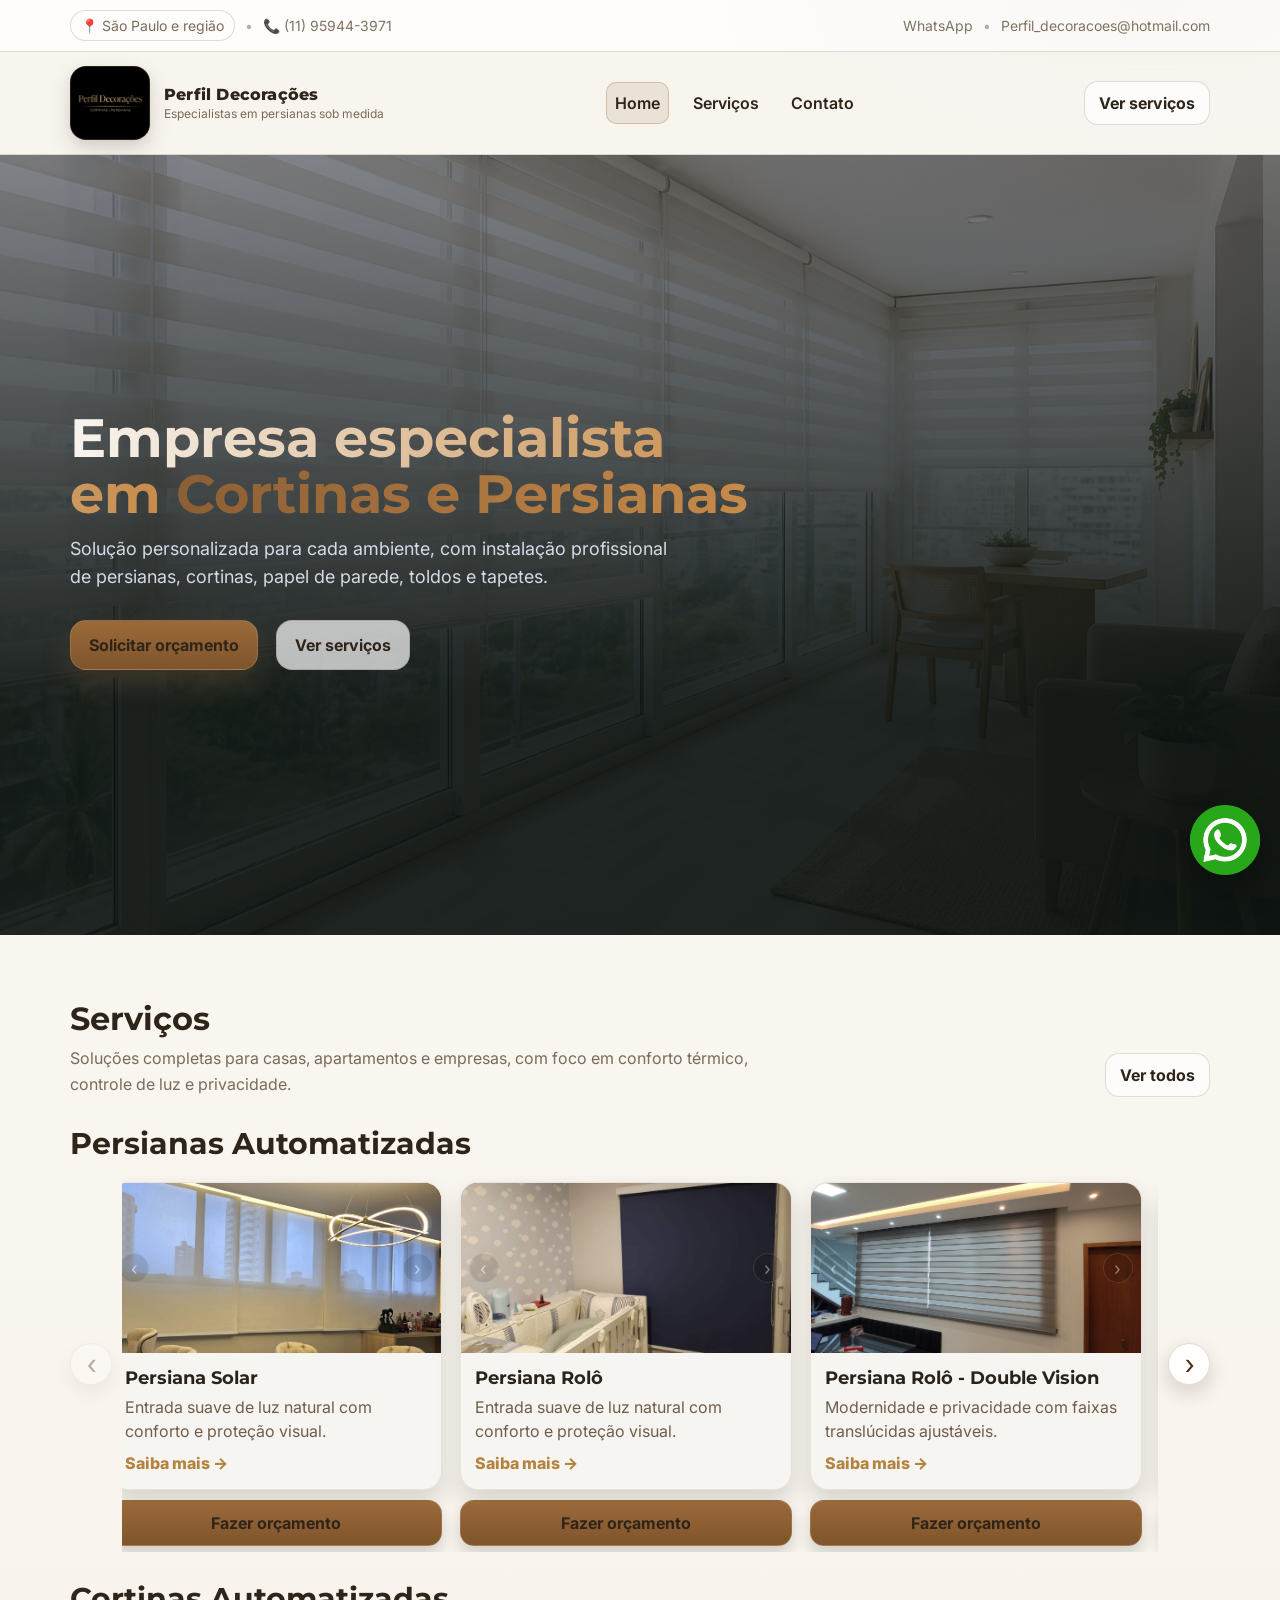
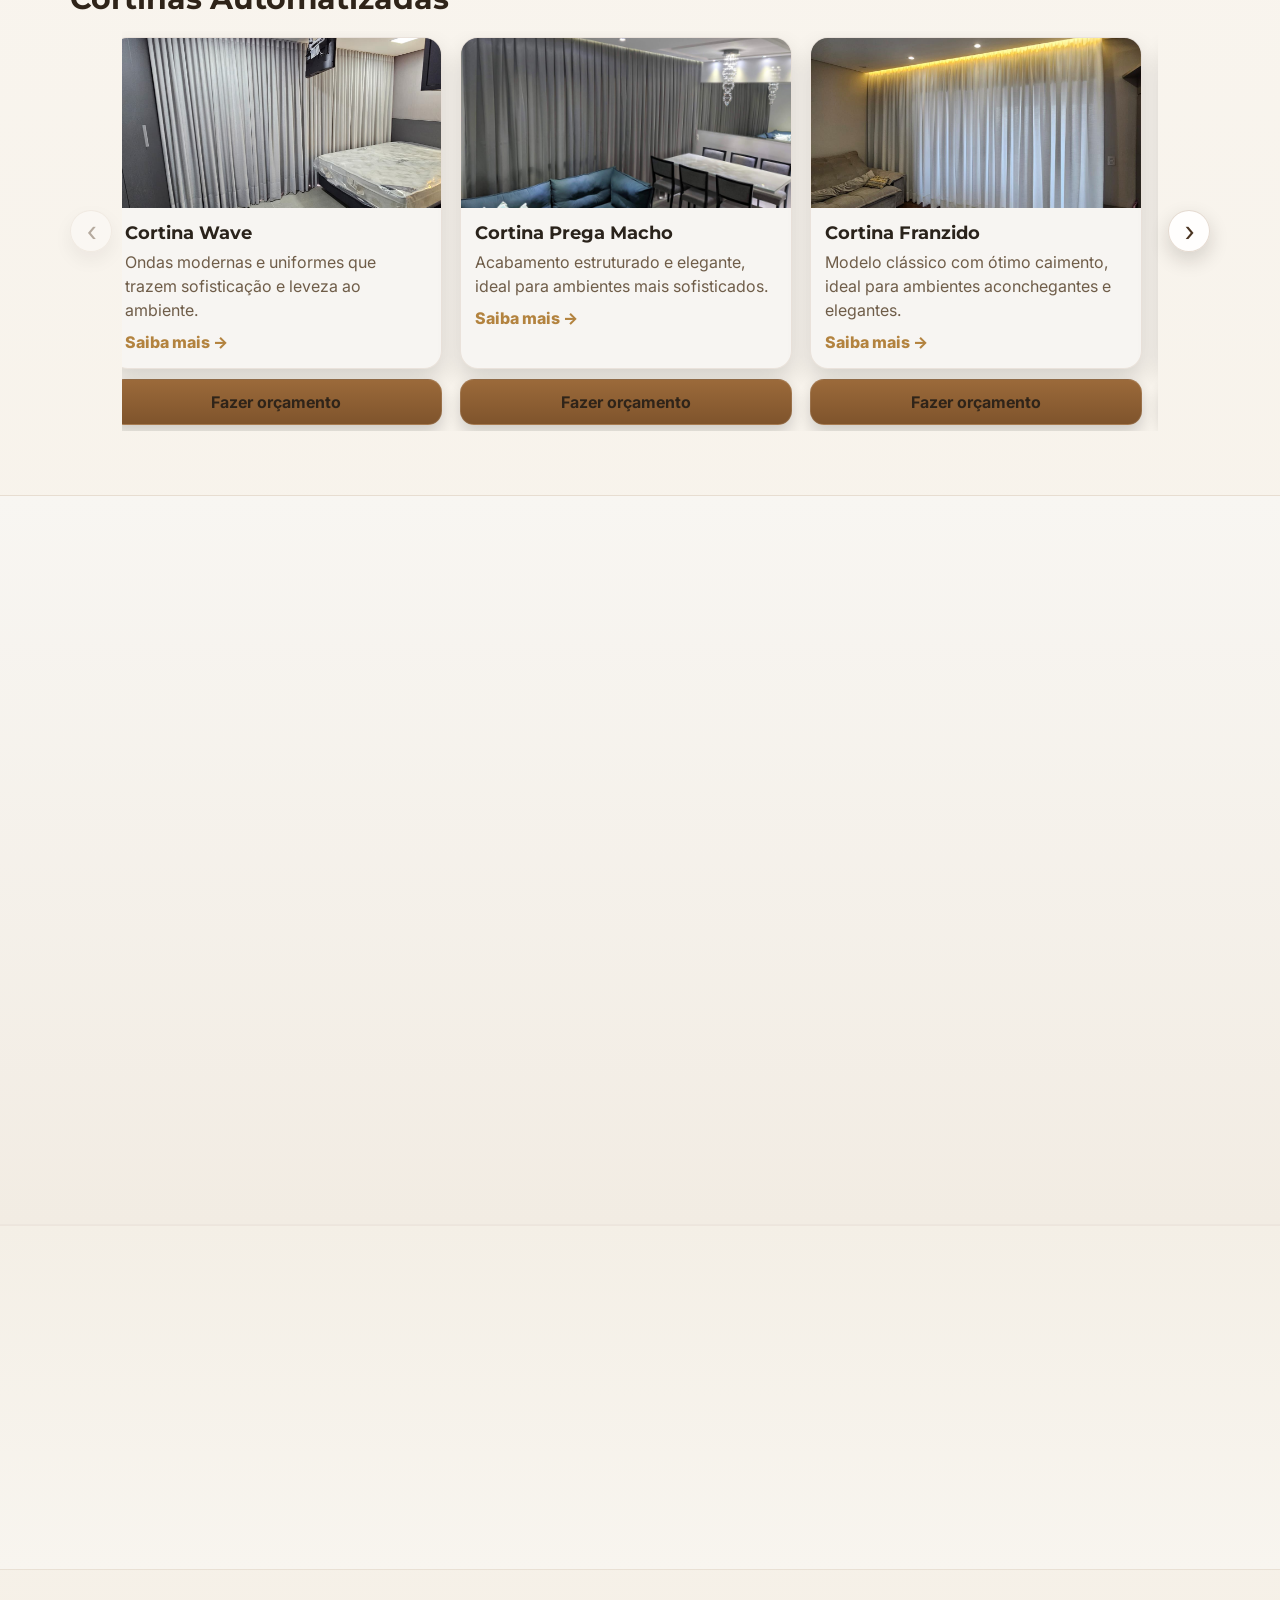
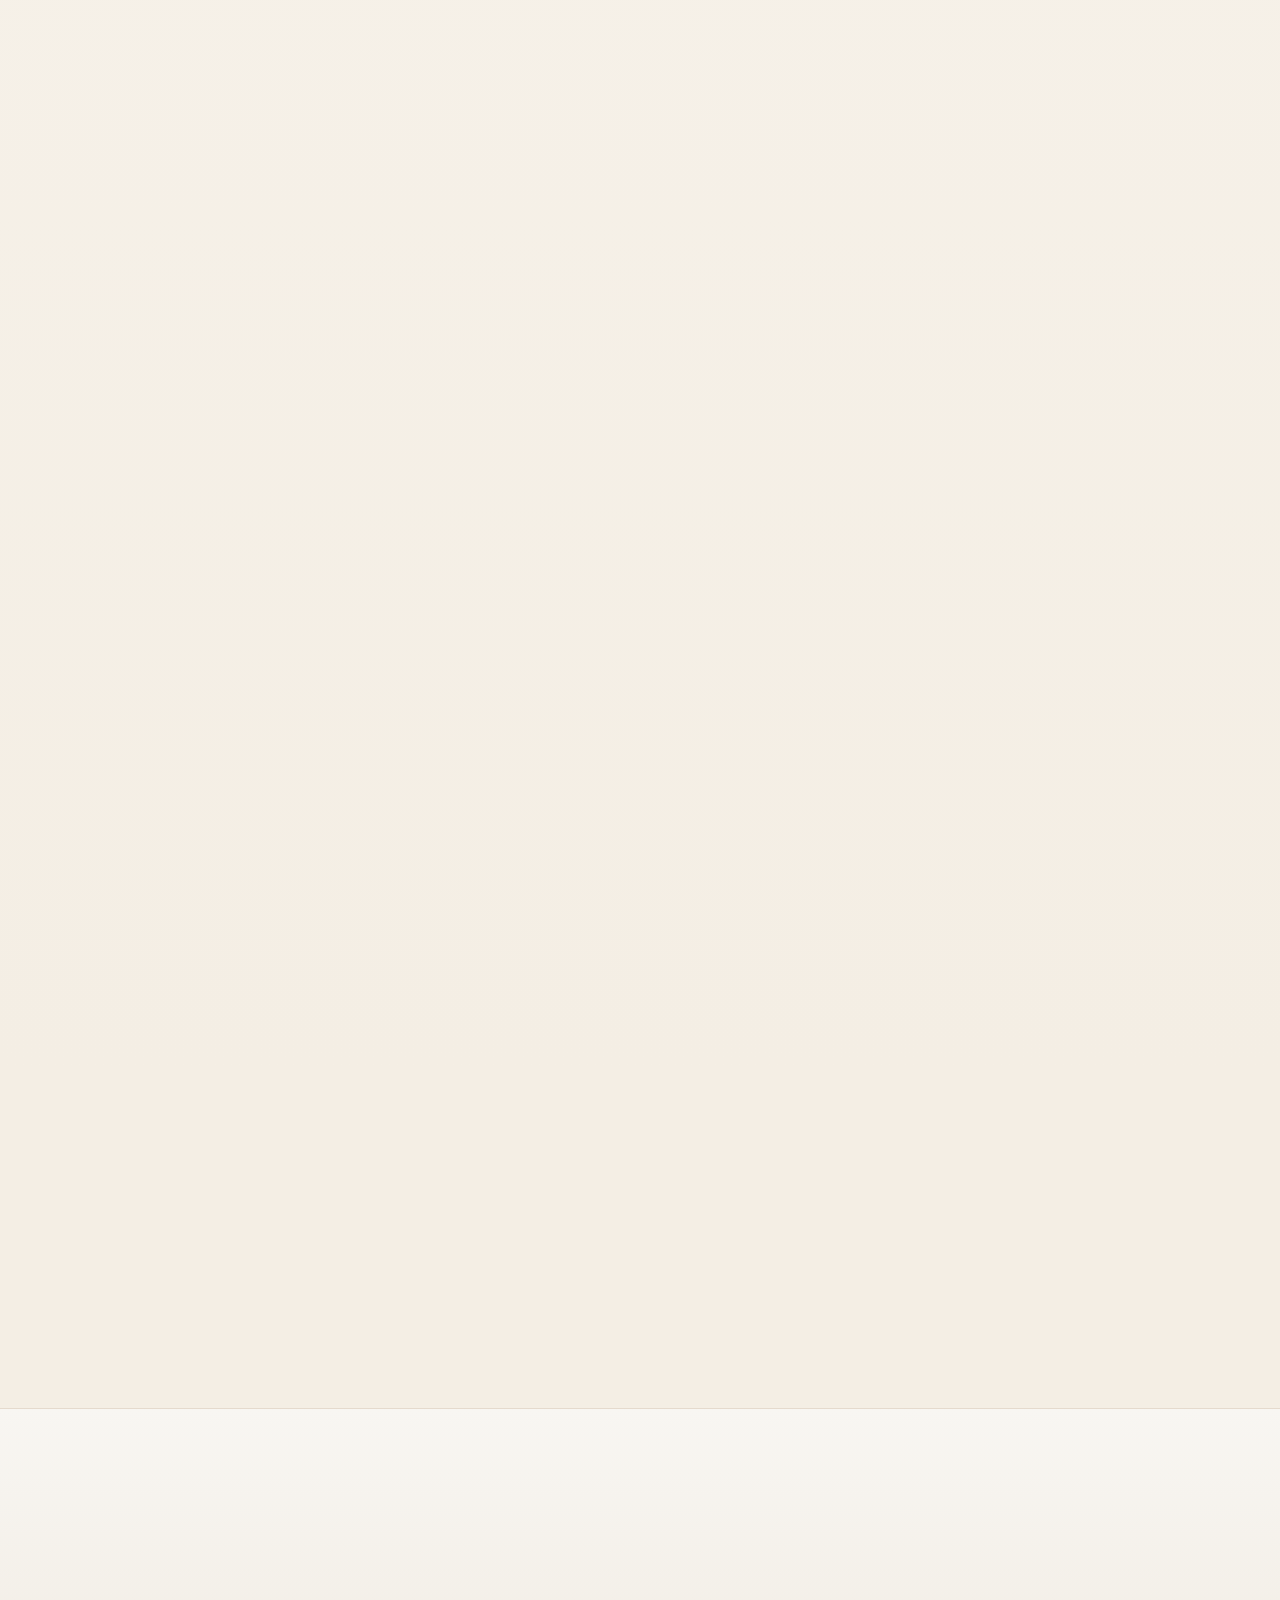
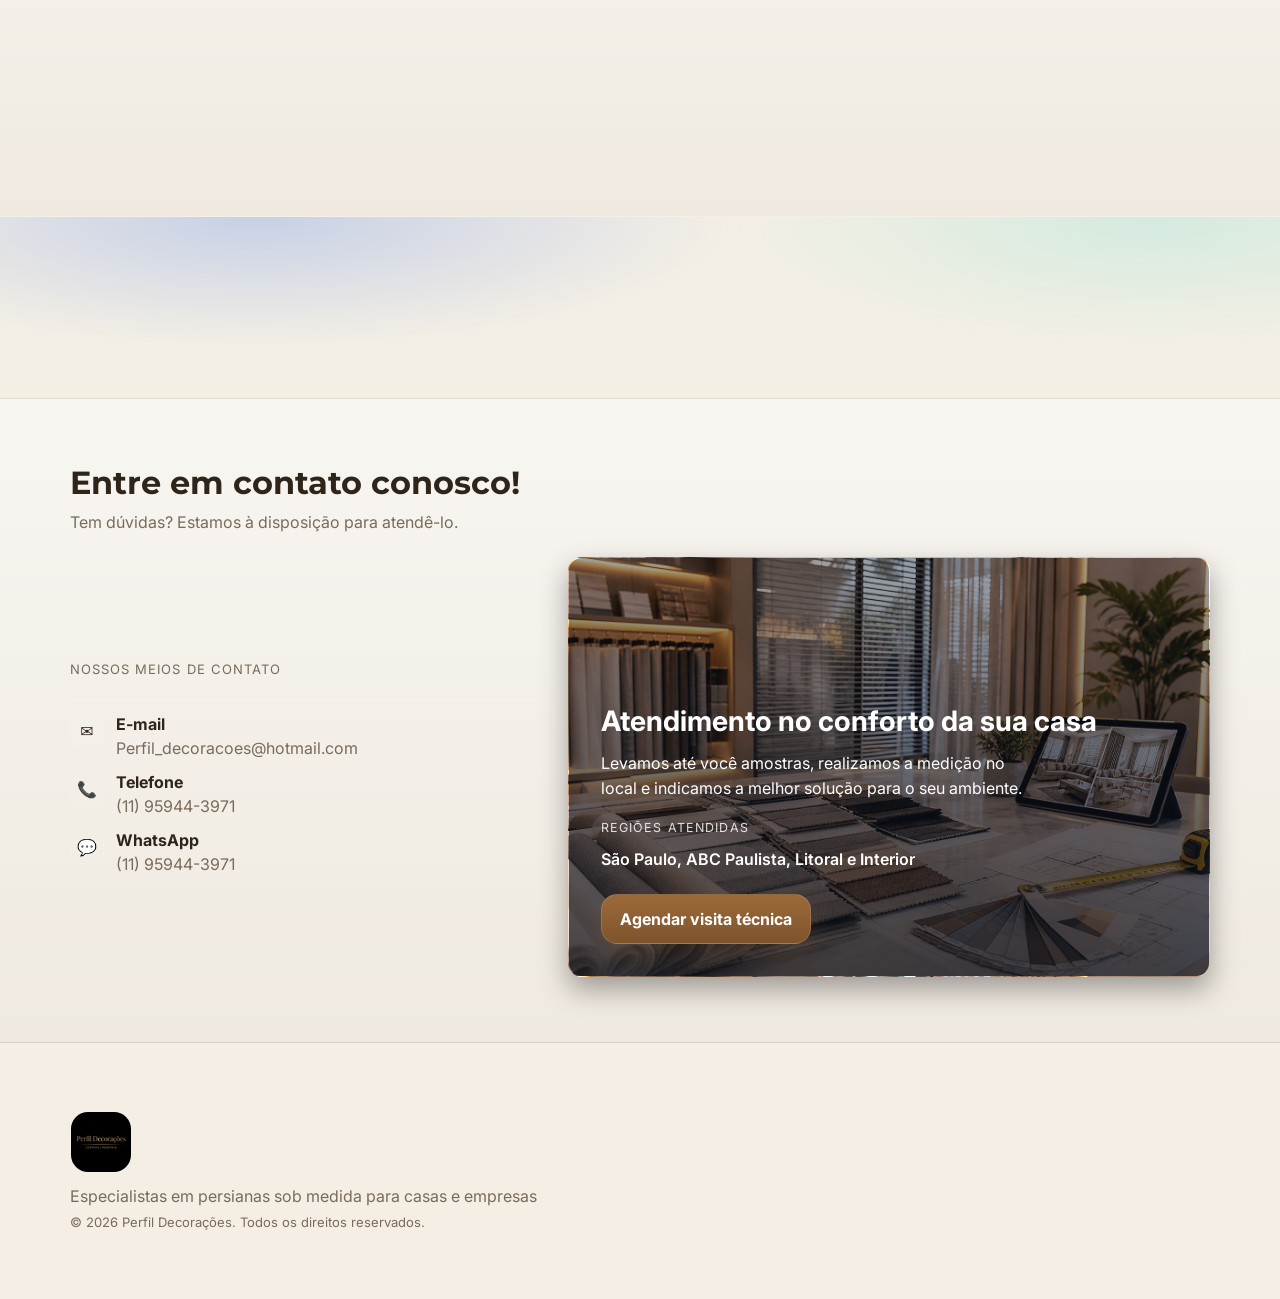
==== commit 52456a35: "dwad" ====
--- a/index.html
+++ b/index.html
@@ -557,6 +557,7 @@
               </div>
             </div>
 
+            <!-- CORTINAS -->
             <div class="serviceCarousel reveal" data-carousel>
               <div class="serviceCarousel__head">
                 <h3 class="serviceCarousel__title">Cortinas Automatizadas</h3>
@@ -699,29 +700,108 @@
 
                     <!-- VARÃO -->
                     <article class="serviceSlide">
-                      <a class="serviceCard" href="servicos.html#varao">
+                      <a class="serviceCard" href="servicos.html#verao">
                         <div
                           class="serviceCard__media serviceCard__media--switch"
                           data-service-media
                         >
                           <img
                             class="serviceCard__img is-active"
-                            src="img/cortinas/cortina_aberta4.jpeg"
-                            alt="Cortina Varão"
-                            loading="lazy"
-                          />
-                          <img
-                            class="serviceCard__img"
-                            src="img/cortinas/cortina_fechada4.jpeg"
+                            src="img/cortinas/cortina_verao_fechada1.jpeg"
                             alt="Cortina Varão fechada"
                             loading="lazy"
                           />
+                          <img
+                            class="serviceCard__img"
+                            src="img/cortinas/cortina_verao_fechada2.jpeg"
+                            alt="Cortina Varão fechada"
+                            loading="lazy"
+                          />
+                          <img
+                            class="serviceCard__img is-active"
+                            src="img/cortinas/cortina_verao_aberta1.jpeg"
+                            alt="Cortina Varão aberta"
+                            loading="lazy"
+                          />
+                          <img
+                            class="serviceCard__img"
+                            src="img/cortinas/cortina_verao_aberta2.jpeg"
+                            alt="Cortina Varão aberta"
+                            loading="lazy"
+                          />
+                          <span
+                            class="serviceCard__arrow is-prev"
+                            data-service-prev
+                            role="button"
+                            tabindex="0"
+                            >‹</span
+                          >
+                          <span
+                            class="serviceCard__arrow is-next"
+                            data-service-next
+                            role="button"
+                            tabindex="0"
+                            >›</span
+                          >
                         </div>
                         <div class="serviceCard__body">
                           <h3>Cortina Varão</h3>
                           <p>
                             Praticidade e estilo com instalação simples, ideal para diversos
                             ambientes.
+                          </p>
+                          <span class="serviceCard__cta">Saiba mais →</span>
+                        </div>
+                      </a>
+                      <a
+                        rel="noopener"
+                        class="btn btn--primary serviceCard__budget"
+                        target="_blank"
+                        href="https://wa.me/5511959443971"
+                      >
+                        Fazer orçamento
+                      </a>
+                    </article>
+
+                    <!-- BLACK-OUT -->
+                    <article class="serviceSlide">
+                      <a class="serviceCard" href="servicos.html#blackout">
+                        <div
+                          class="serviceCard__media serviceCard__media--switch"
+                          data-service-media
+                        >
+                          <img
+                            class="serviceCard__img is-active"
+                            src="img/cortinas/cortina_blackout_fechada.jpeg"
+                            alt="Cortina Black-Out fechada"
+                            loading="lazy"
+                          />
+                          <img
+                            class="serviceCard__img"
+                            src="img/cortinas/cortina_blackout_aberta.jpeg"
+                            alt="Cortina Black-Out aberta"
+                            loading="lazy"
+                          />
+                          <span
+                            class="serviceCard__arrow is-prev"
+                            data-service-prev
+                            role="button"
+                            tabindex="0"
+                            >‹</span
+                          >
+                          <span
+                            class="serviceCard__arrow is-next"
+                            data-service-next
+                            role="button"
+                            tabindex="0"
+                            >›</span
+                          >
+                        </div>
+                        <div class="serviceCard__body">
+                          <h3>Cortina Black-Out</h3>
+                          <p>
+                            Segurança e privacidade com design sofisticado, ideal para ambientes
+                            aconchegantes.
                           </p>
                           <span class="serviceCard__cta">Saiba mais →</span>
                         </div>
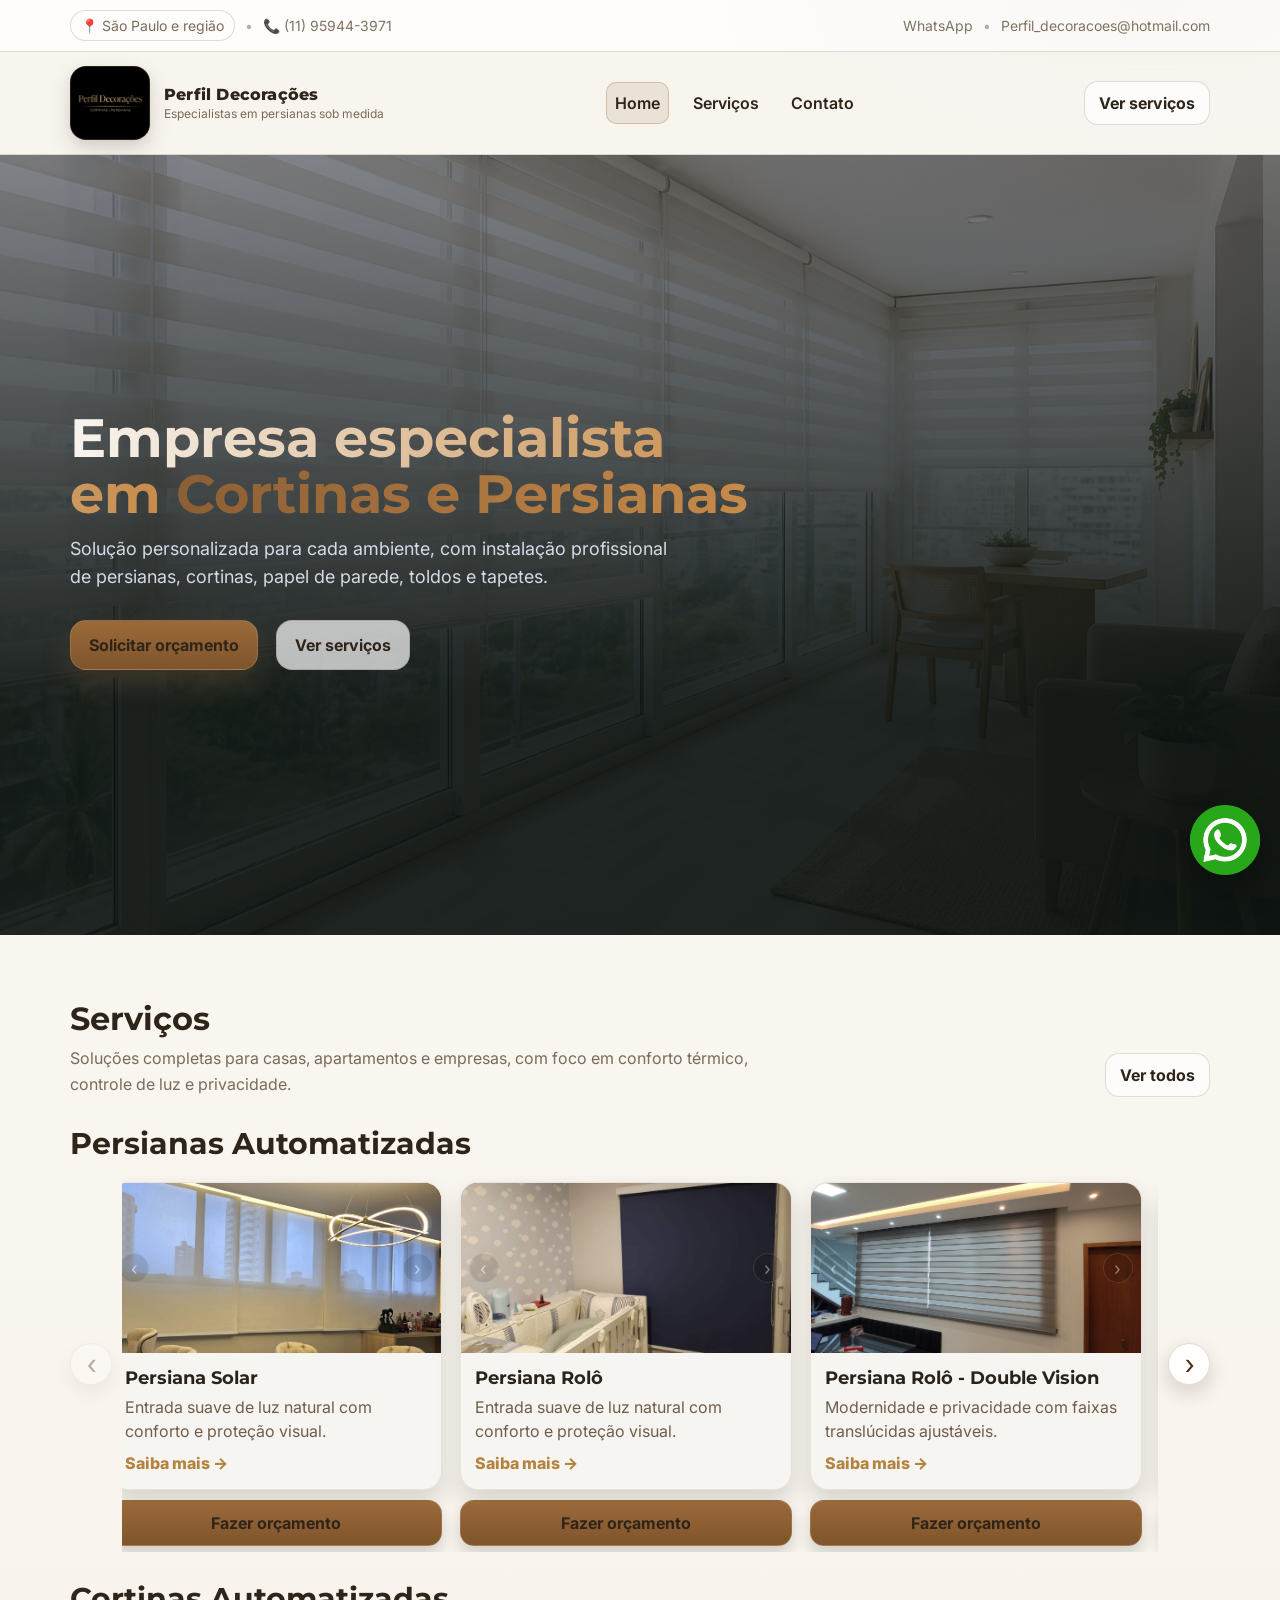
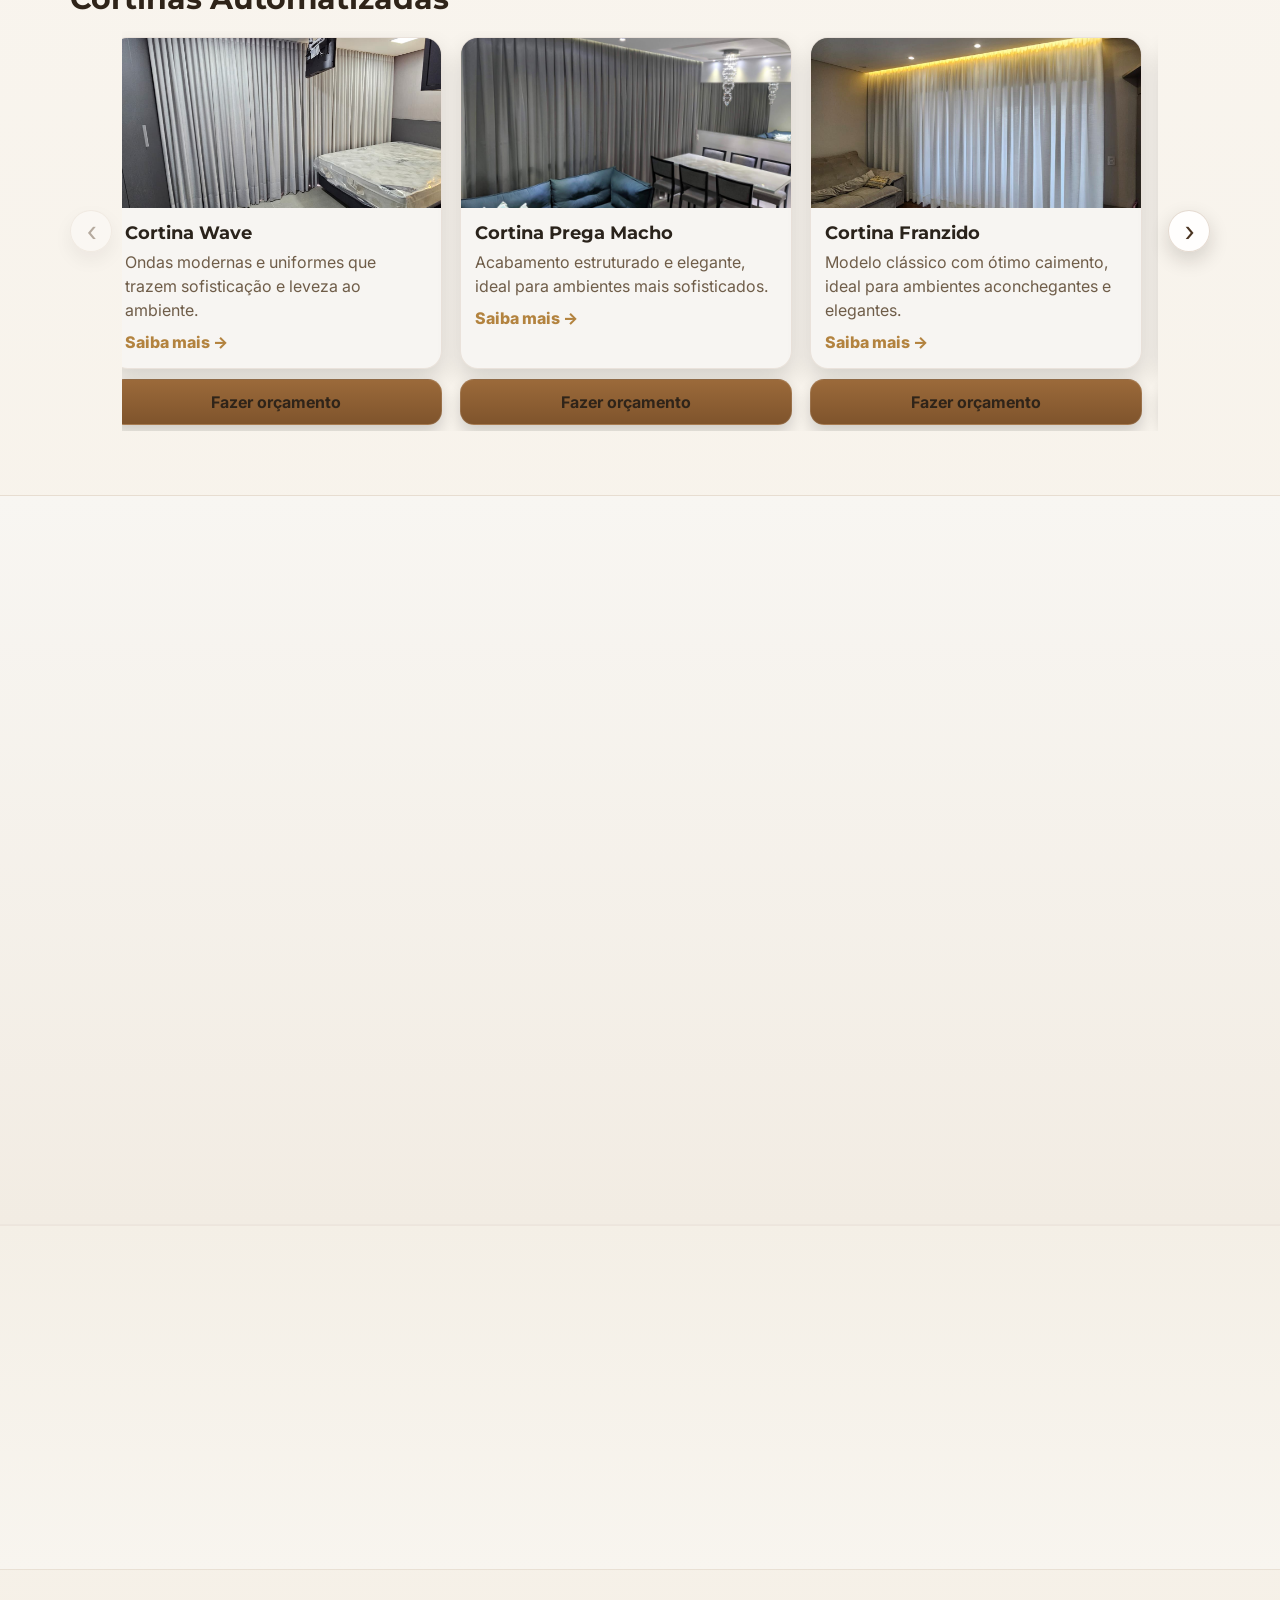
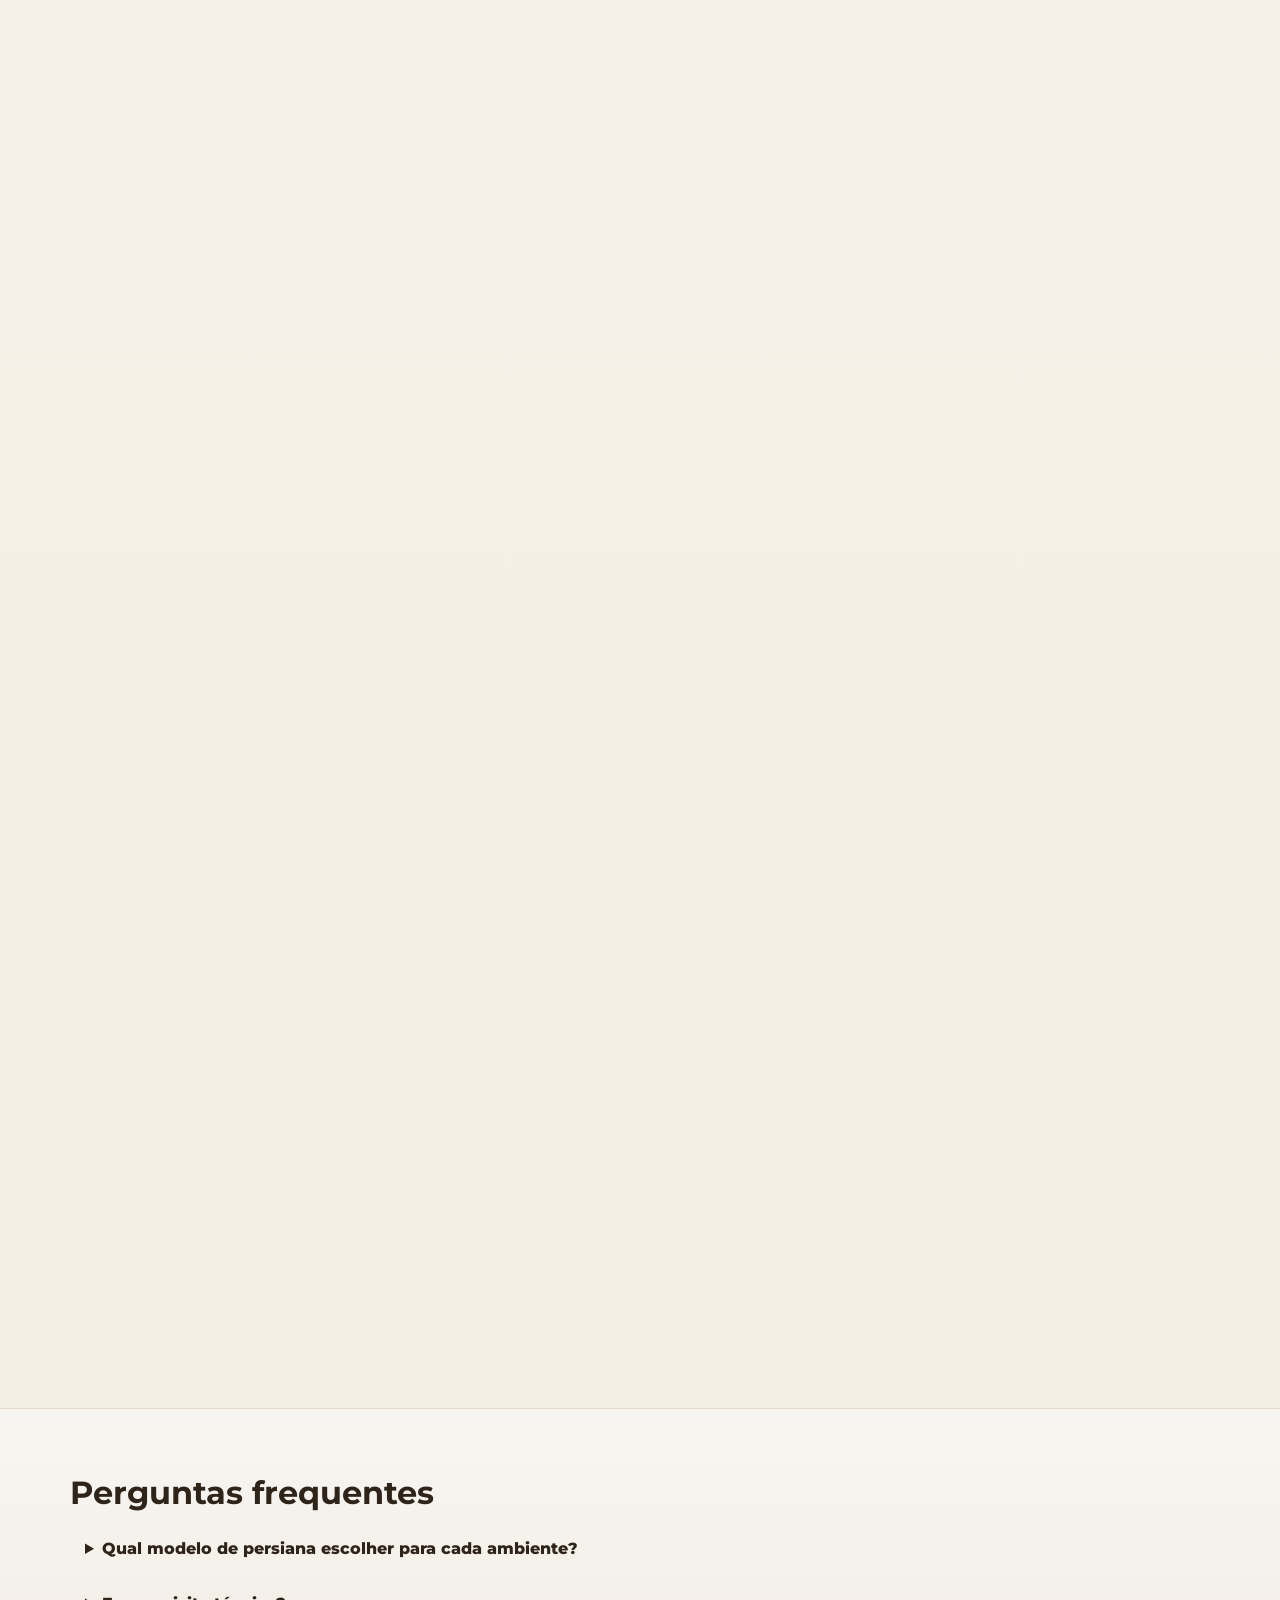
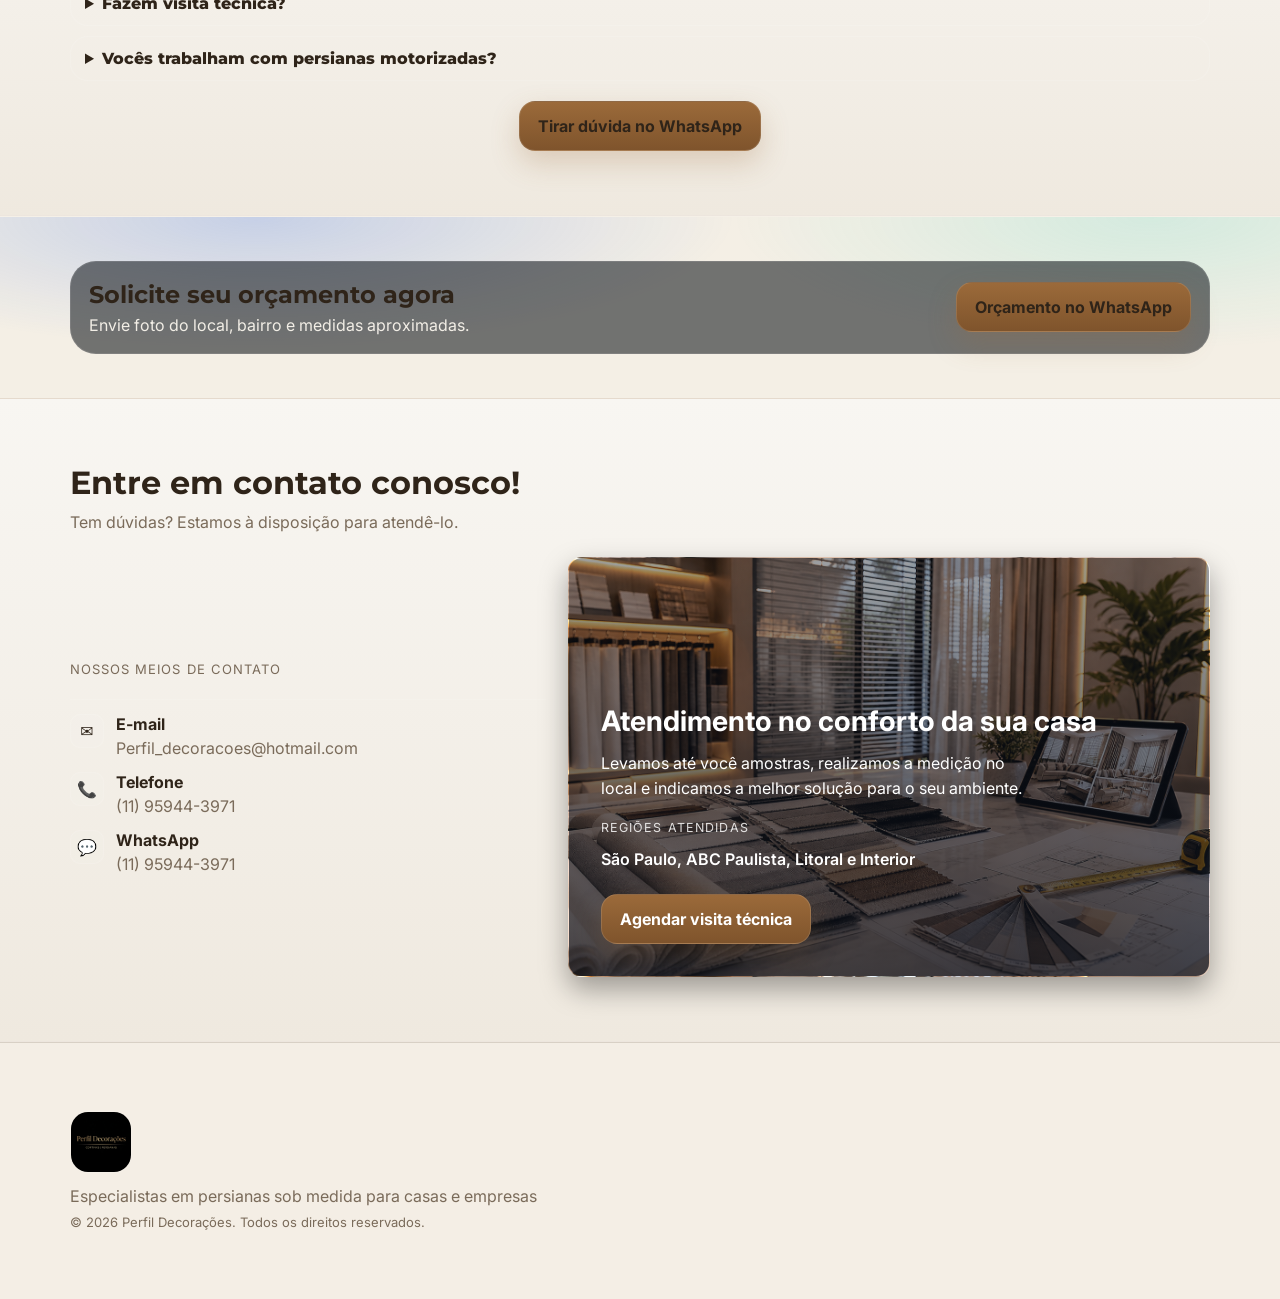
==== commit 761a0726: "dwad" ====
--- a/index.html
+++ b/index.html
@@ -178,7 +178,6 @@
 
                 <div class="serviceCarousel__viewport" data-carousel-viewport>
                   <div class="serviceCarousel__track" data-carousel-track>
-
                     <!-- SOLAR -->
                     <article class="serviceSlide">
                       <a class="serviceCard" href="servicos.html#solar">
@@ -542,7 +541,6 @@
                         Fazer orçamento
                       </a>
                     </article>
-
                   </div>
                 </div>
 
@@ -575,7 +573,6 @@
 
                 <div class="serviceCarousel__viewport" data-carousel-viewport>
                   <div class="serviceCarousel__track" data-carousel-track>
-
                     <!-- WAVE -->
                     <article class="serviceSlide">
                       <a class="serviceCard" href="servicos.html#wave">
@@ -711,18 +708,21 @@
                             alt="Cortina Varão fechada"
                             loading="lazy"
                           />
+
                           <img
                             class="serviceCard__img"
                             src="img/cortinas/cortina_verao_fechada2.jpeg"
                             alt="Cortina Varão fechada"
                             loading="lazy"
                           />
-                          <img
-                            class="serviceCard__img is-active"
+
+                          <img
+                            class="serviceCard__img"
                             src="img/cortinas/cortina_verao_aberta1.jpeg"
                             alt="Cortina Varão aberta"
                             loading="lazy"
                           />
+
                           <img
                             class="serviceCard__img"
                             src="img/cortinas/cortina_verao_aberta2.jpeg"
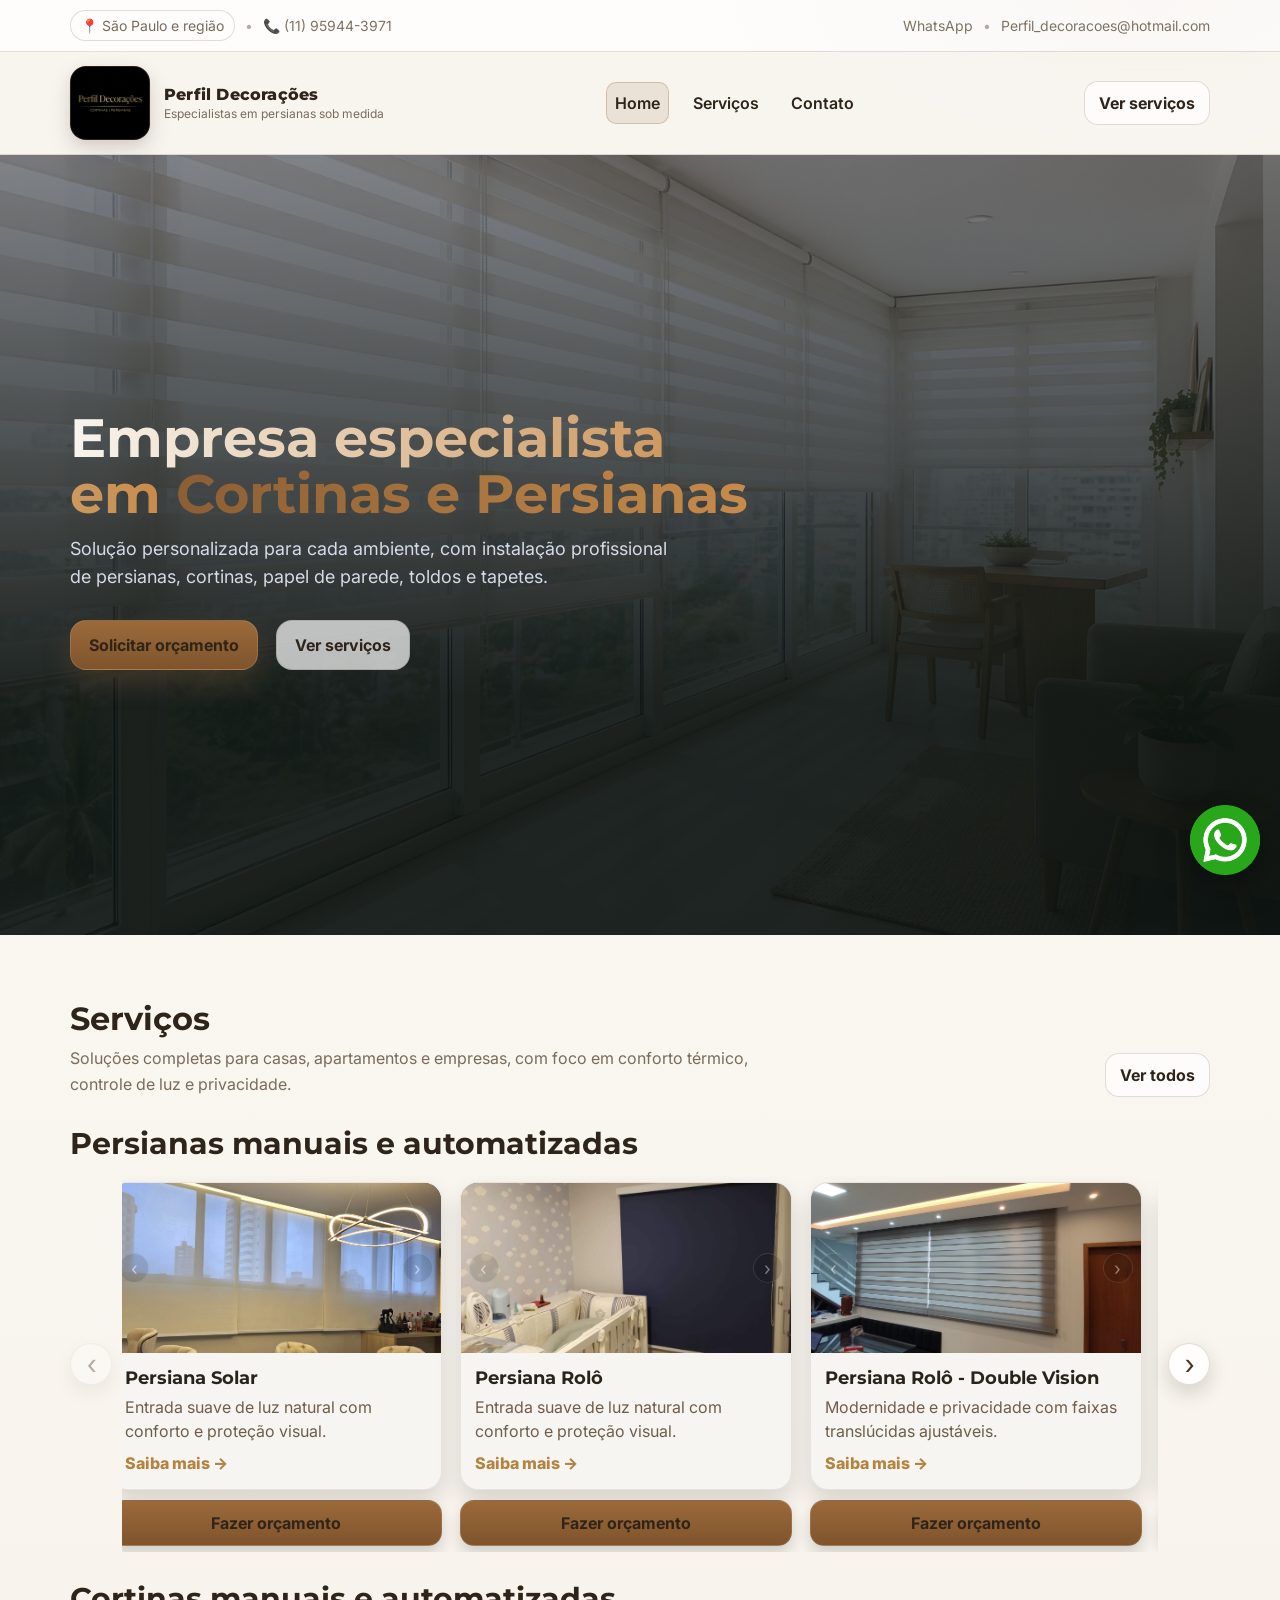
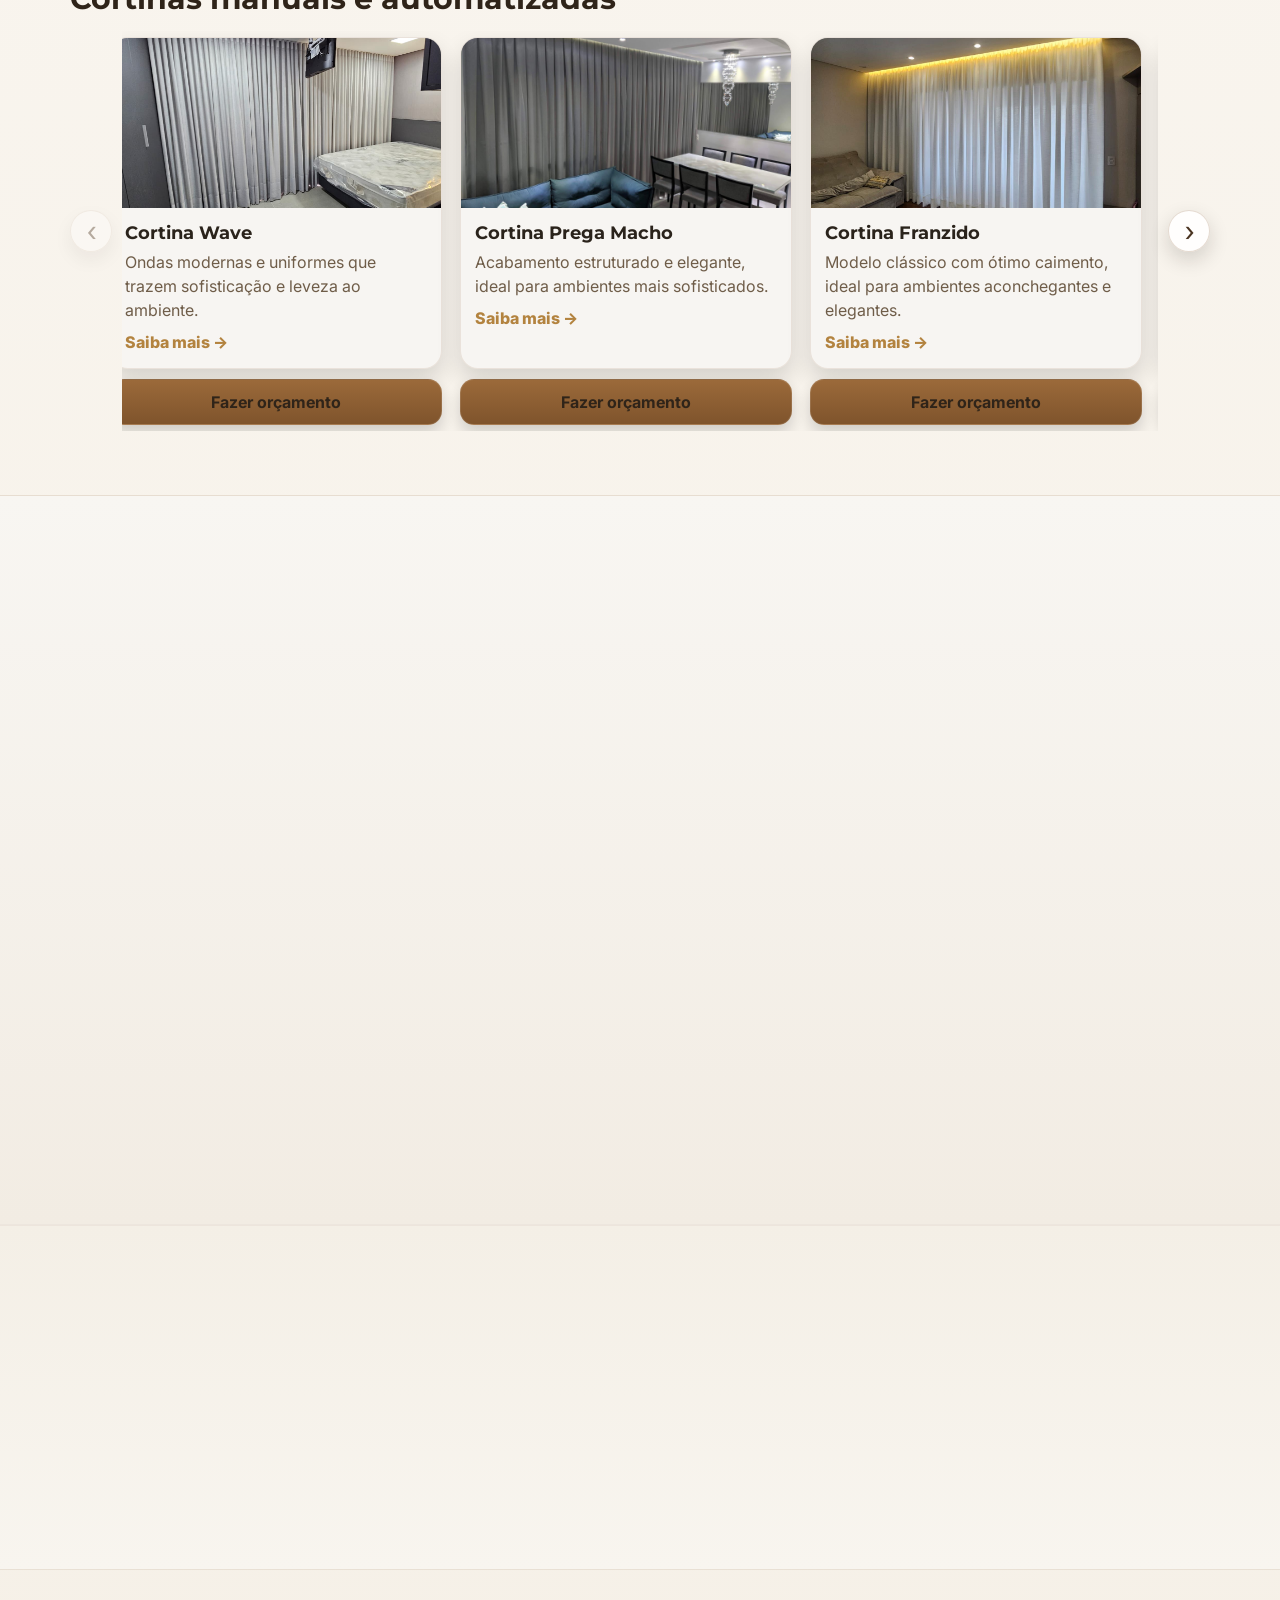
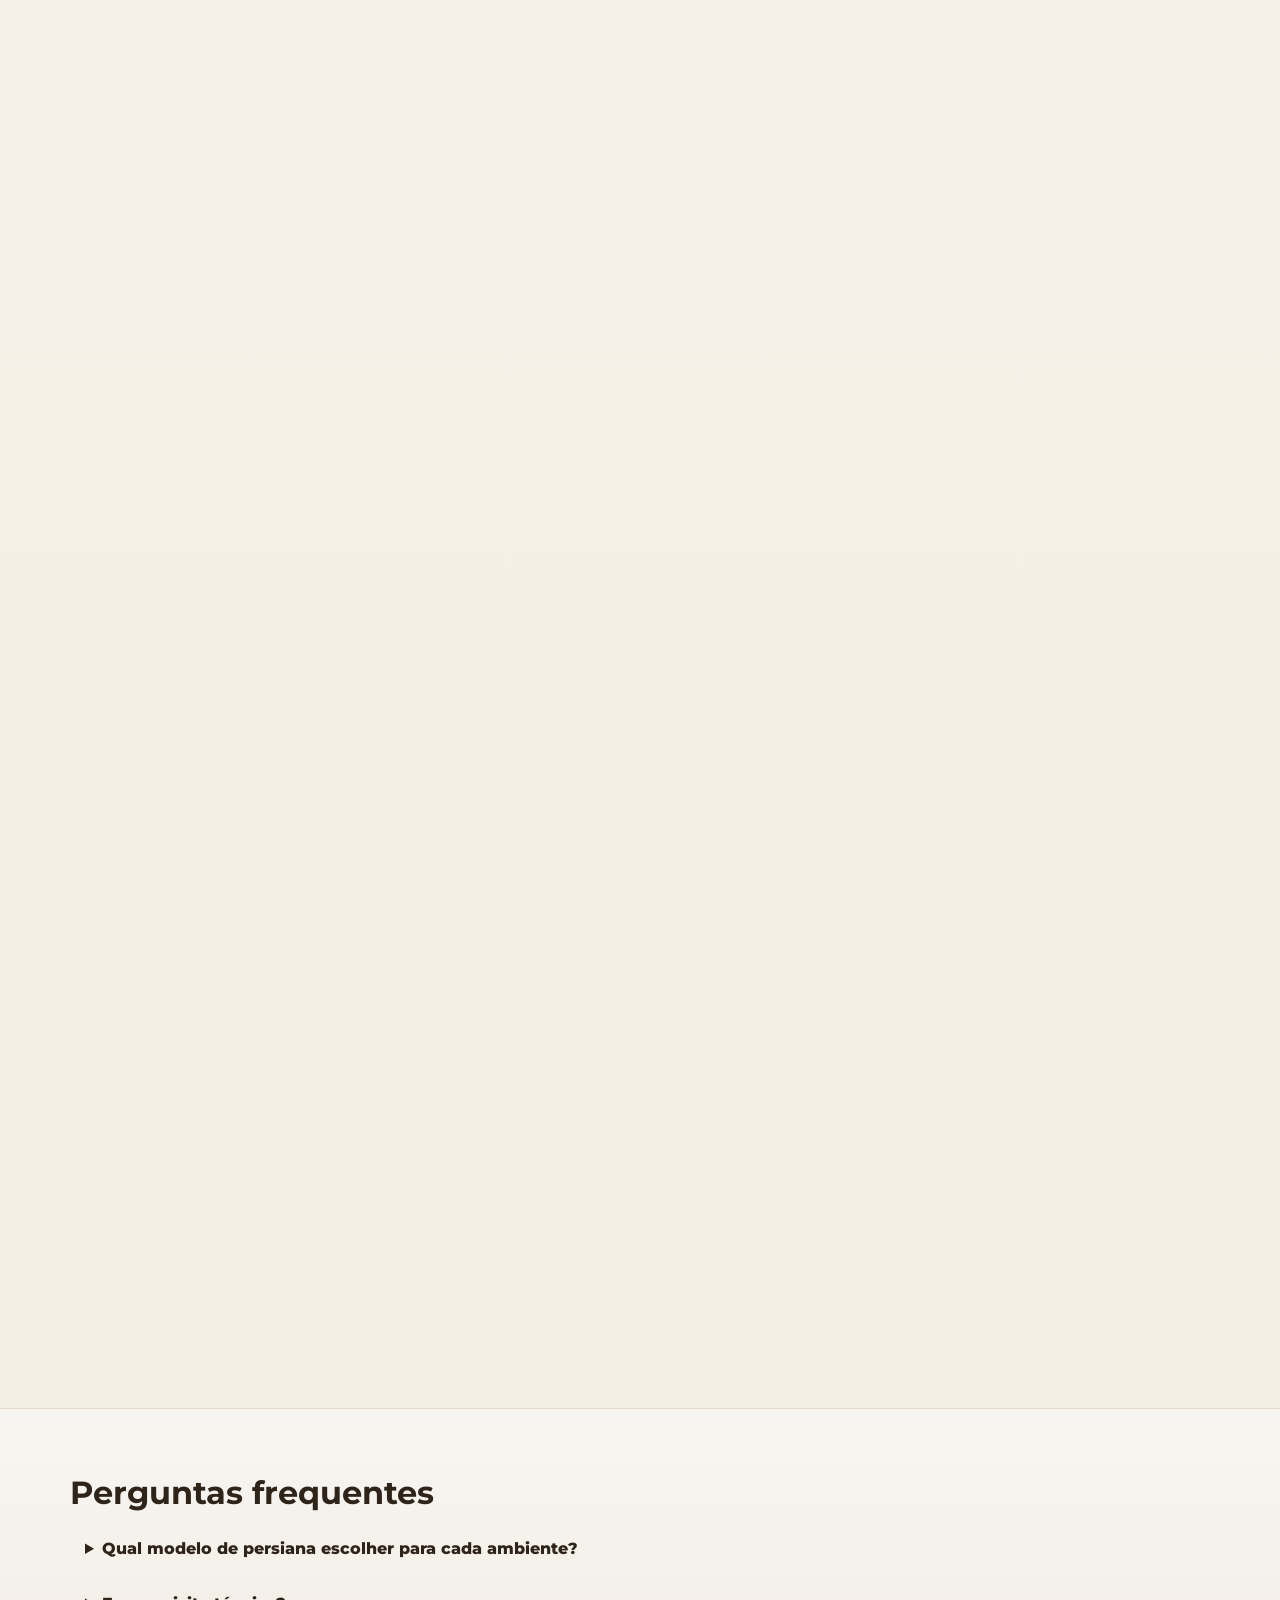
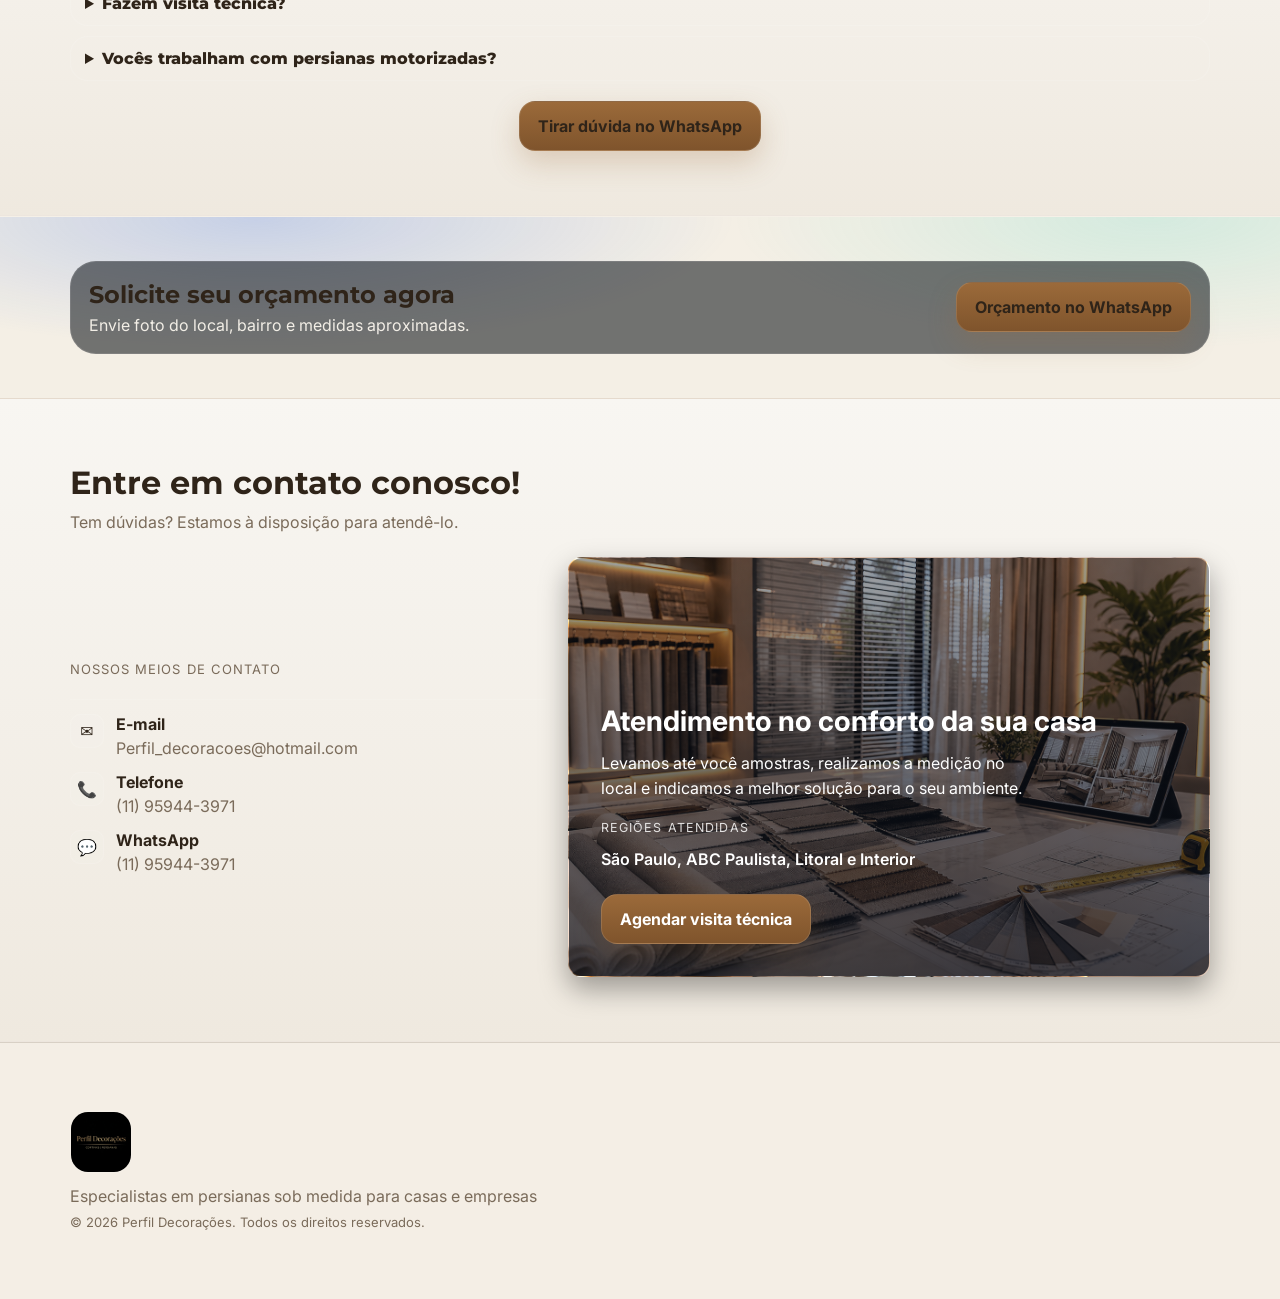
==== commit 8daedbd7: "daw" ====
--- a/index.html
+++ b/index.html
@@ -163,7 +163,7 @@
           <div class="servicesShowcase">
             <div class="serviceCarousel reveal" data-carousel>
               <div class="serviceCarousel__head">
-                <h3 class="serviceCarousel__title">Persianas Automatizadas</h3>
+                <h3 class="serviceCarousel__title">Persianas manuais e automatizadas</h3>
               </div>
 
               <div class="serviceCarousel__frame">
@@ -558,7 +558,7 @@
             <!-- CORTINAS -->
             <div class="serviceCarousel reveal" data-carousel>
               <div class="serviceCarousel__head">
-                <h3 class="serviceCarousel__title">Cortinas Automatizadas</h3>
+                <h3 class="serviceCarousel__title">Cortinas manuais e automatizadas</h3>
               </div>
 
               <div class="serviceCarousel__frame">
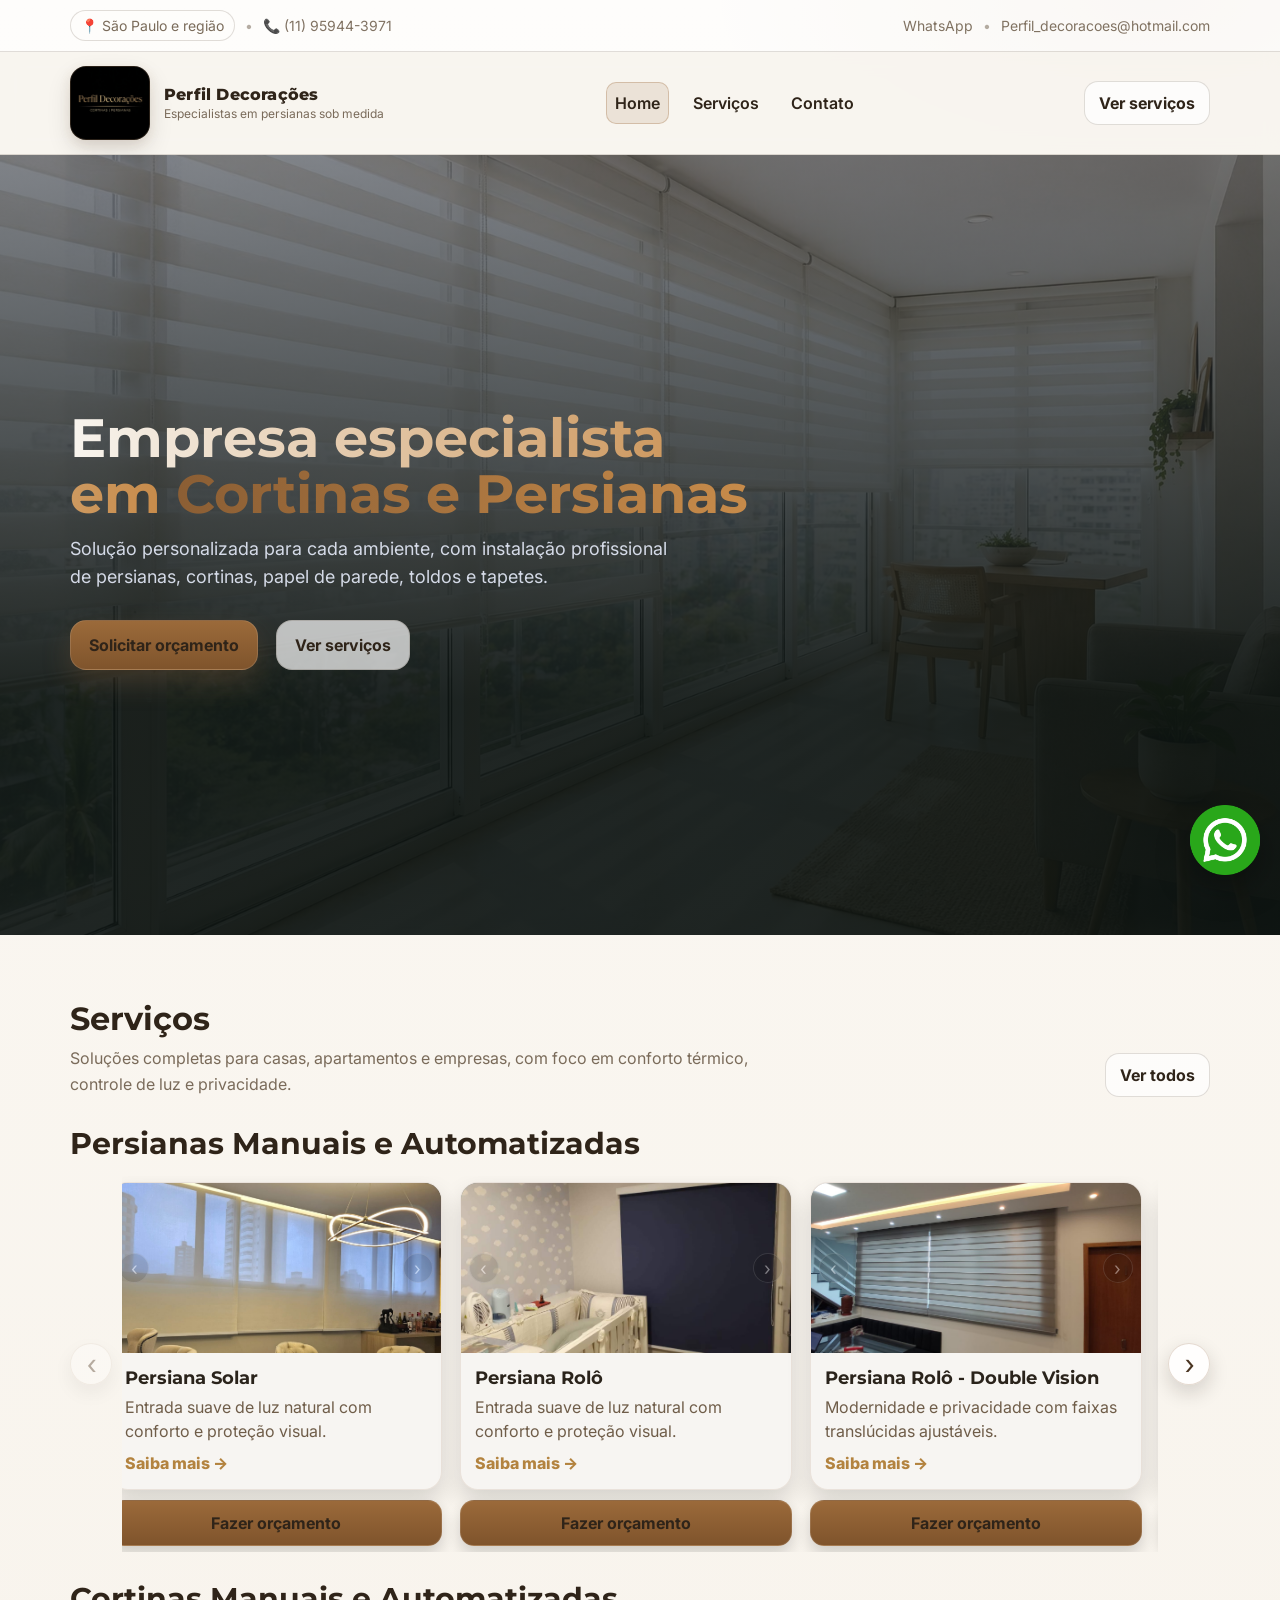
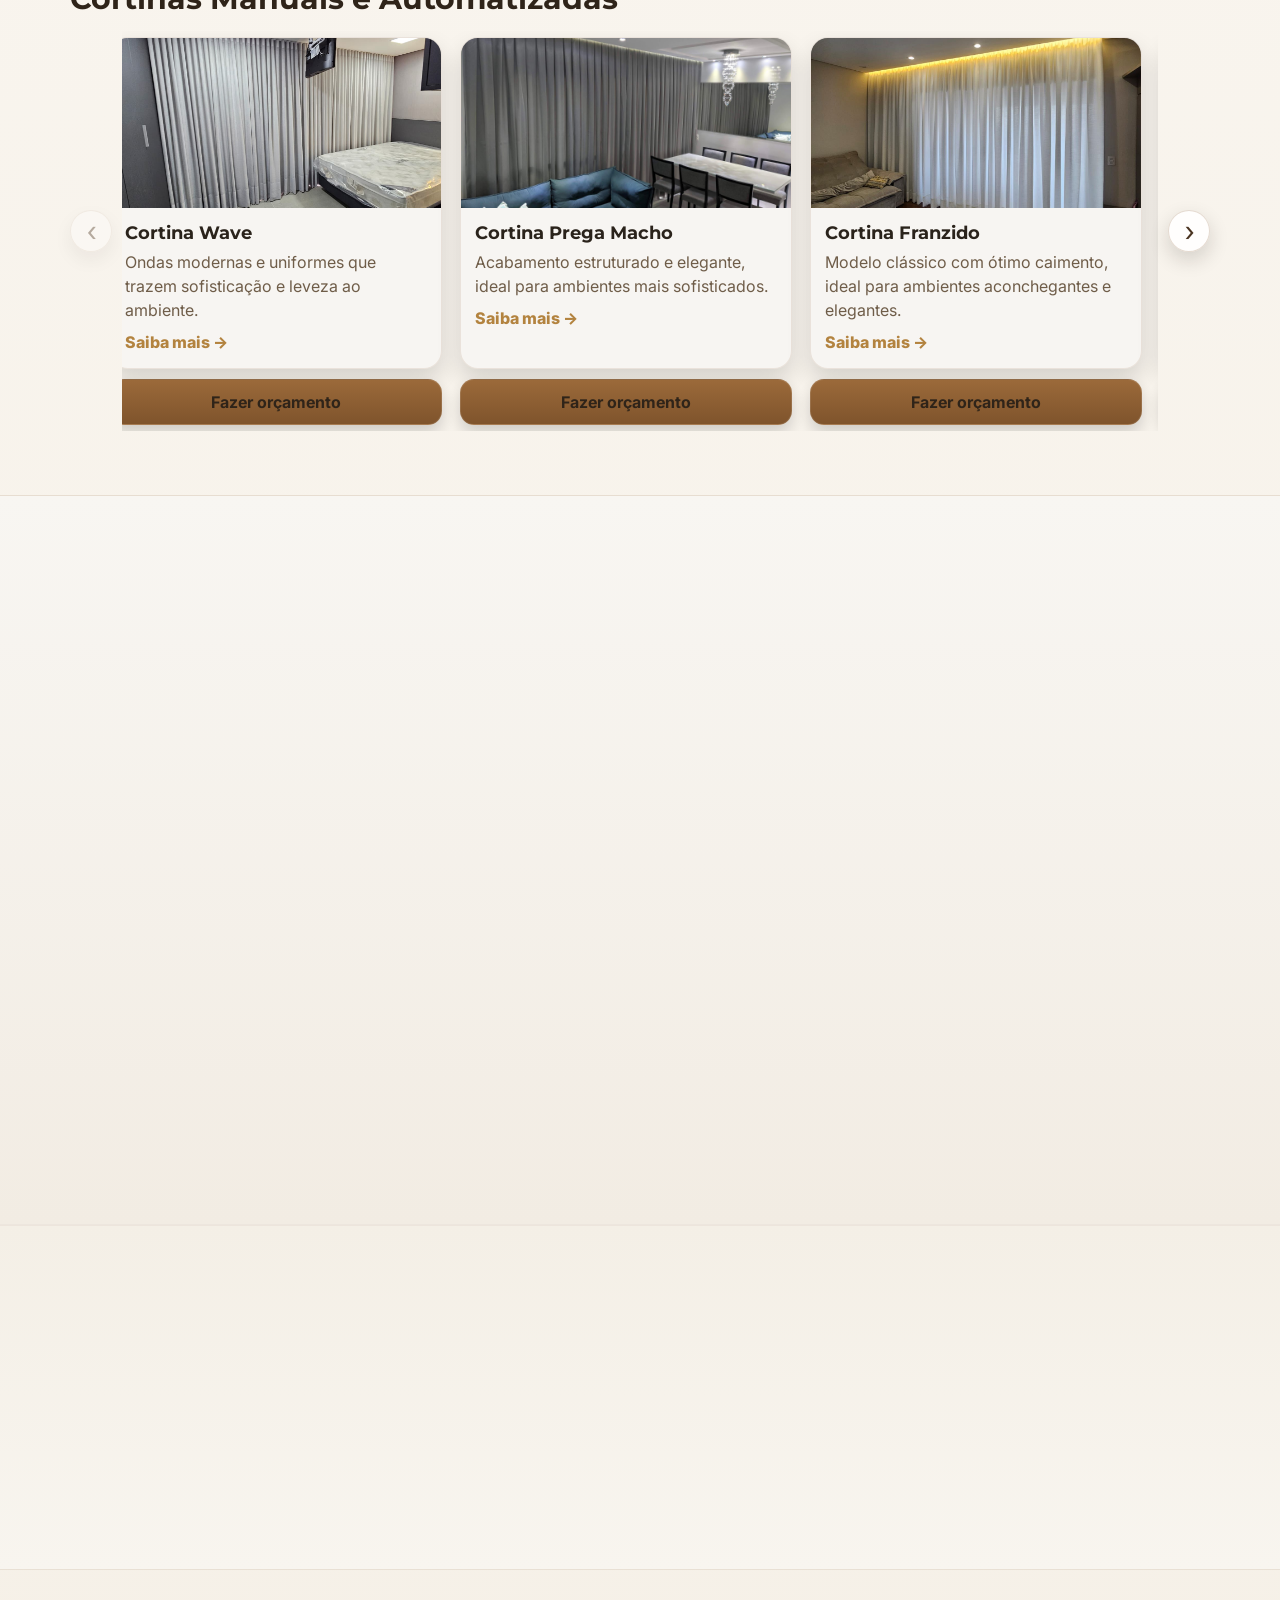
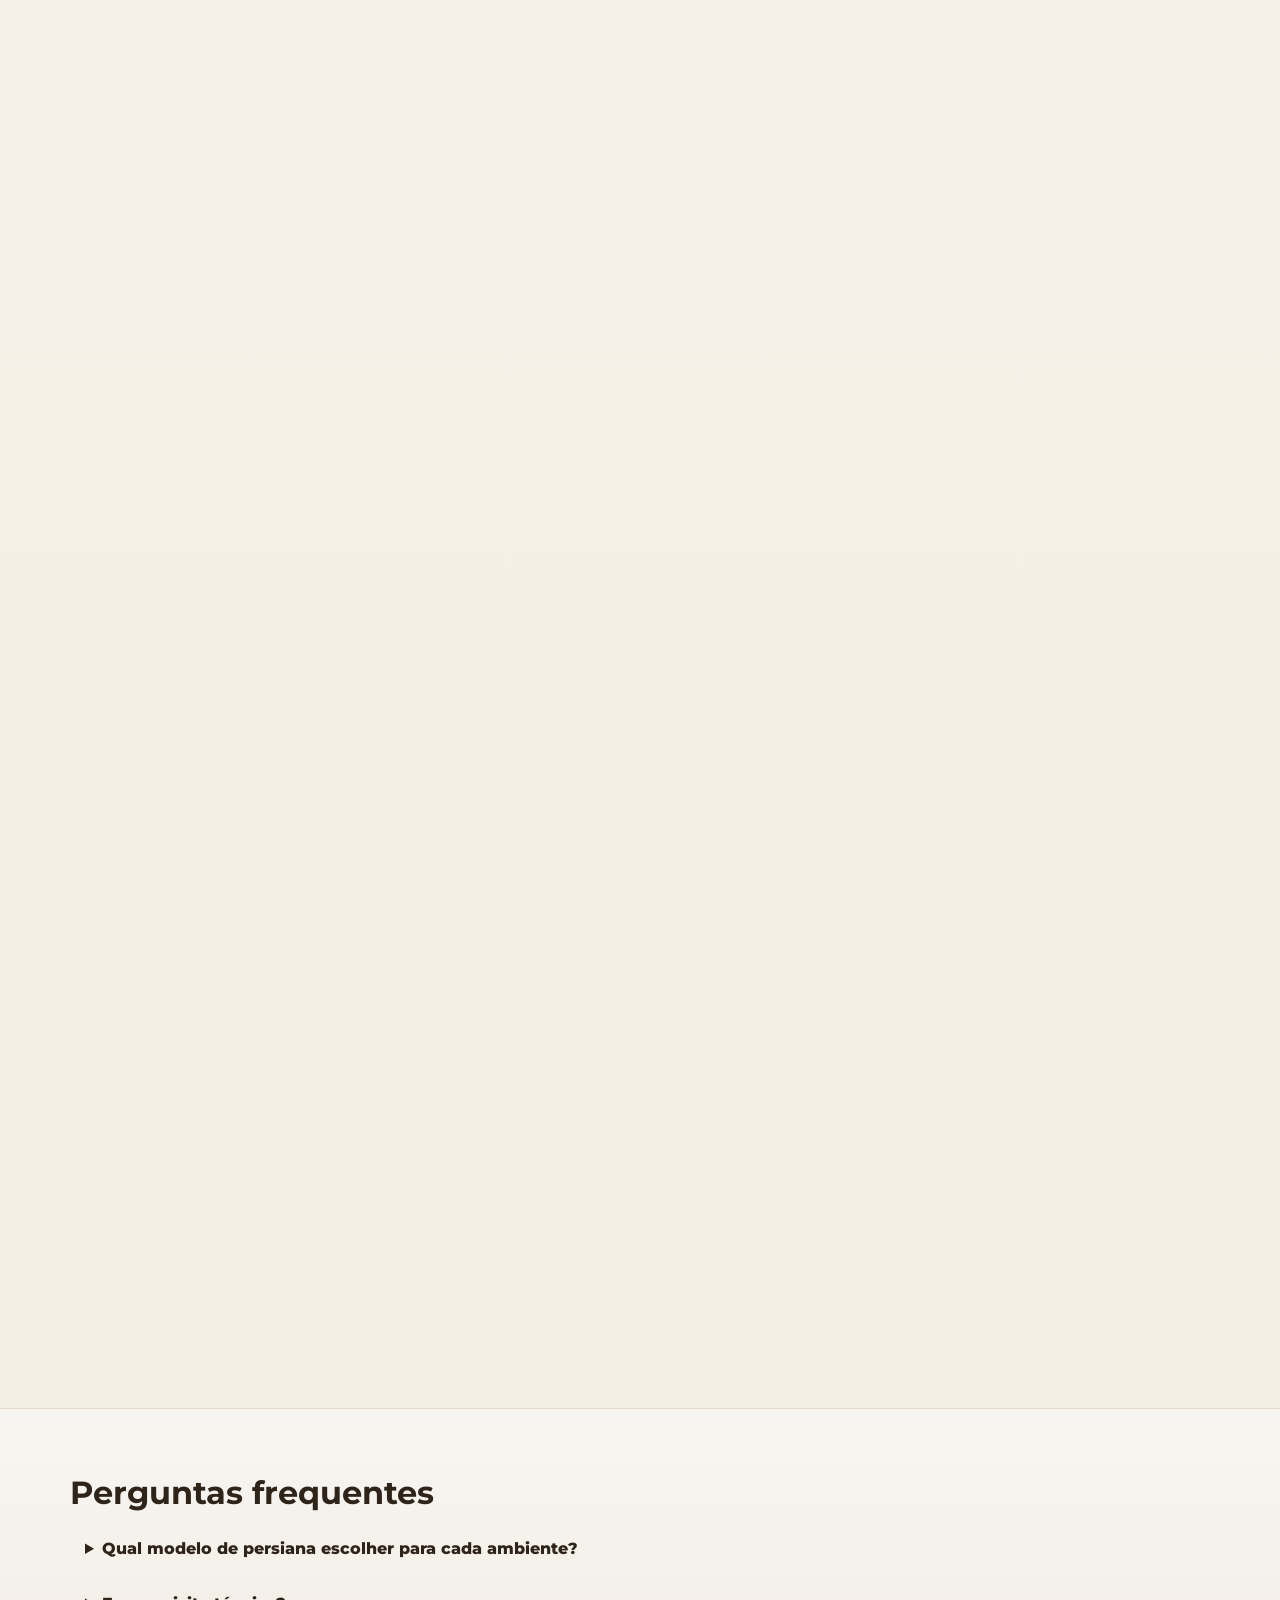
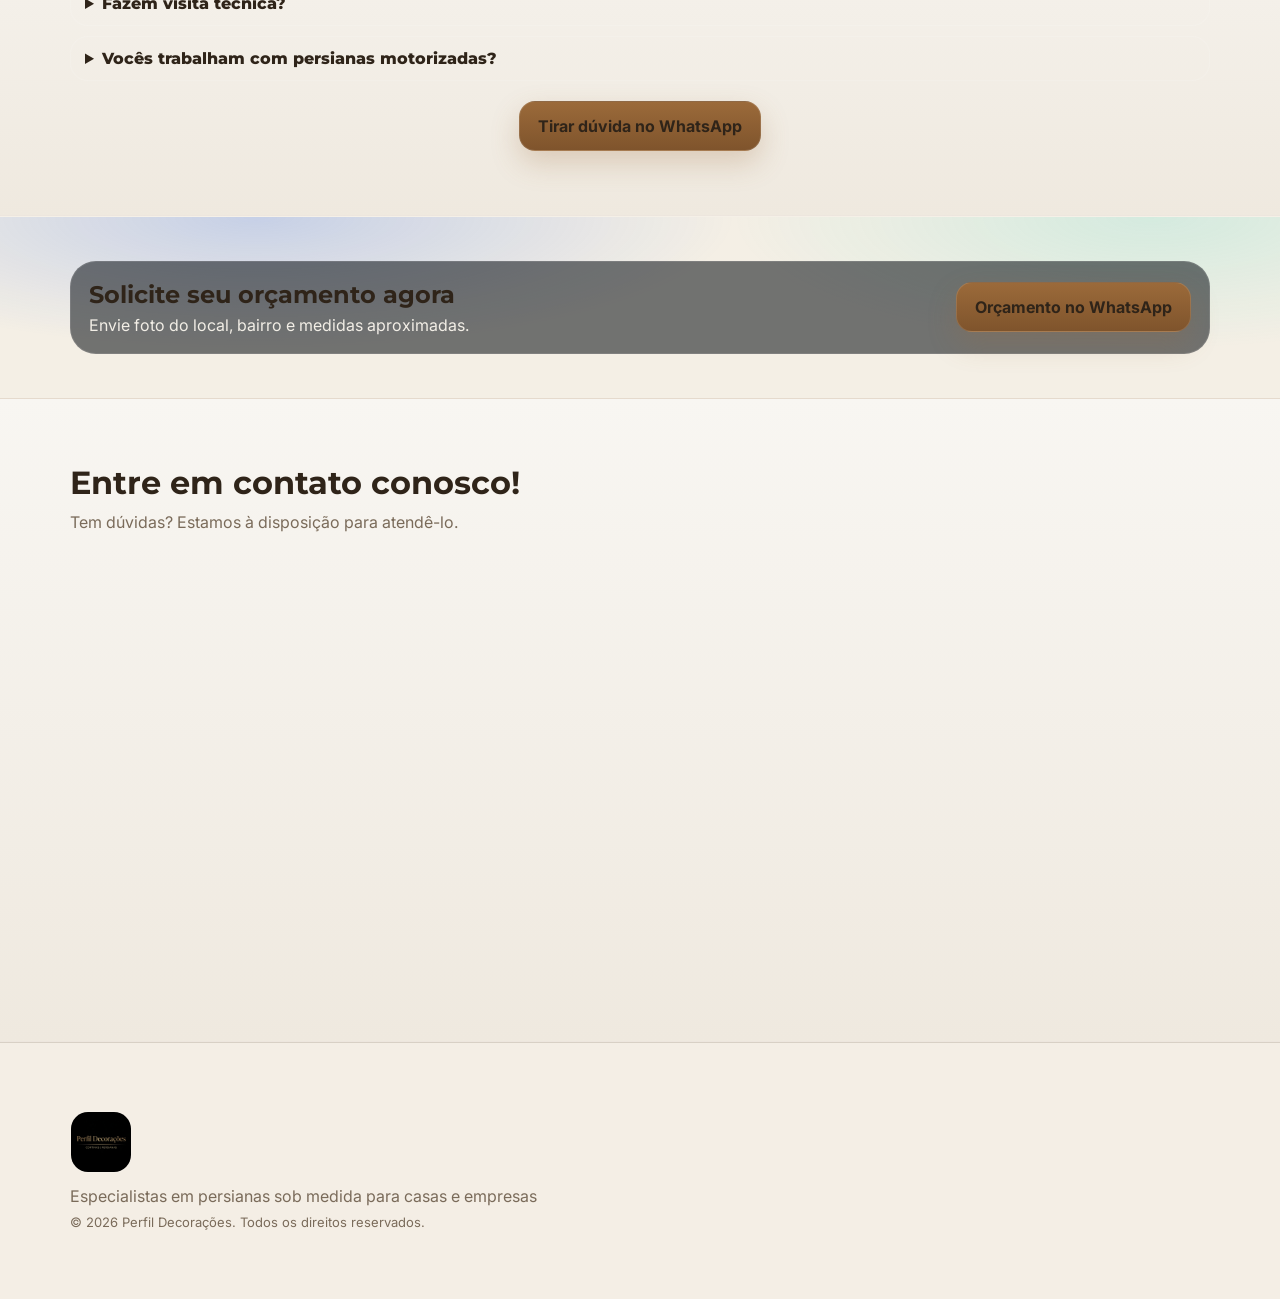
==== commit 8dcc269c: "dawda" ====
--- a/index.html
+++ b/index.html
@@ -163,7 +163,7 @@
           <div class="servicesShowcase">
             <div class="serviceCarousel reveal" data-carousel>
               <div class="serviceCarousel__head">
-                <h3 class="serviceCarousel__title">Persianas manuais e automatizadas</h3>
+                <h3 class="serviceCarousel__title">Persianas Manuais e Automatizadas</h3>
               </div>
 
               <div class="serviceCarousel__frame">
@@ -558,7 +558,7 @@
             <!-- CORTINAS -->
             <div class="serviceCarousel reveal" data-carousel>
               <div class="serviceCarousel__head">
-                <h3 class="serviceCarousel__title">Cortinas manuais e automatizadas</h3>
+                <h3 class="serviceCarousel__title">Cortinas Manuais e Automatizadas</h3>
               </div>
 
               <div class="serviceCarousel__frame">
